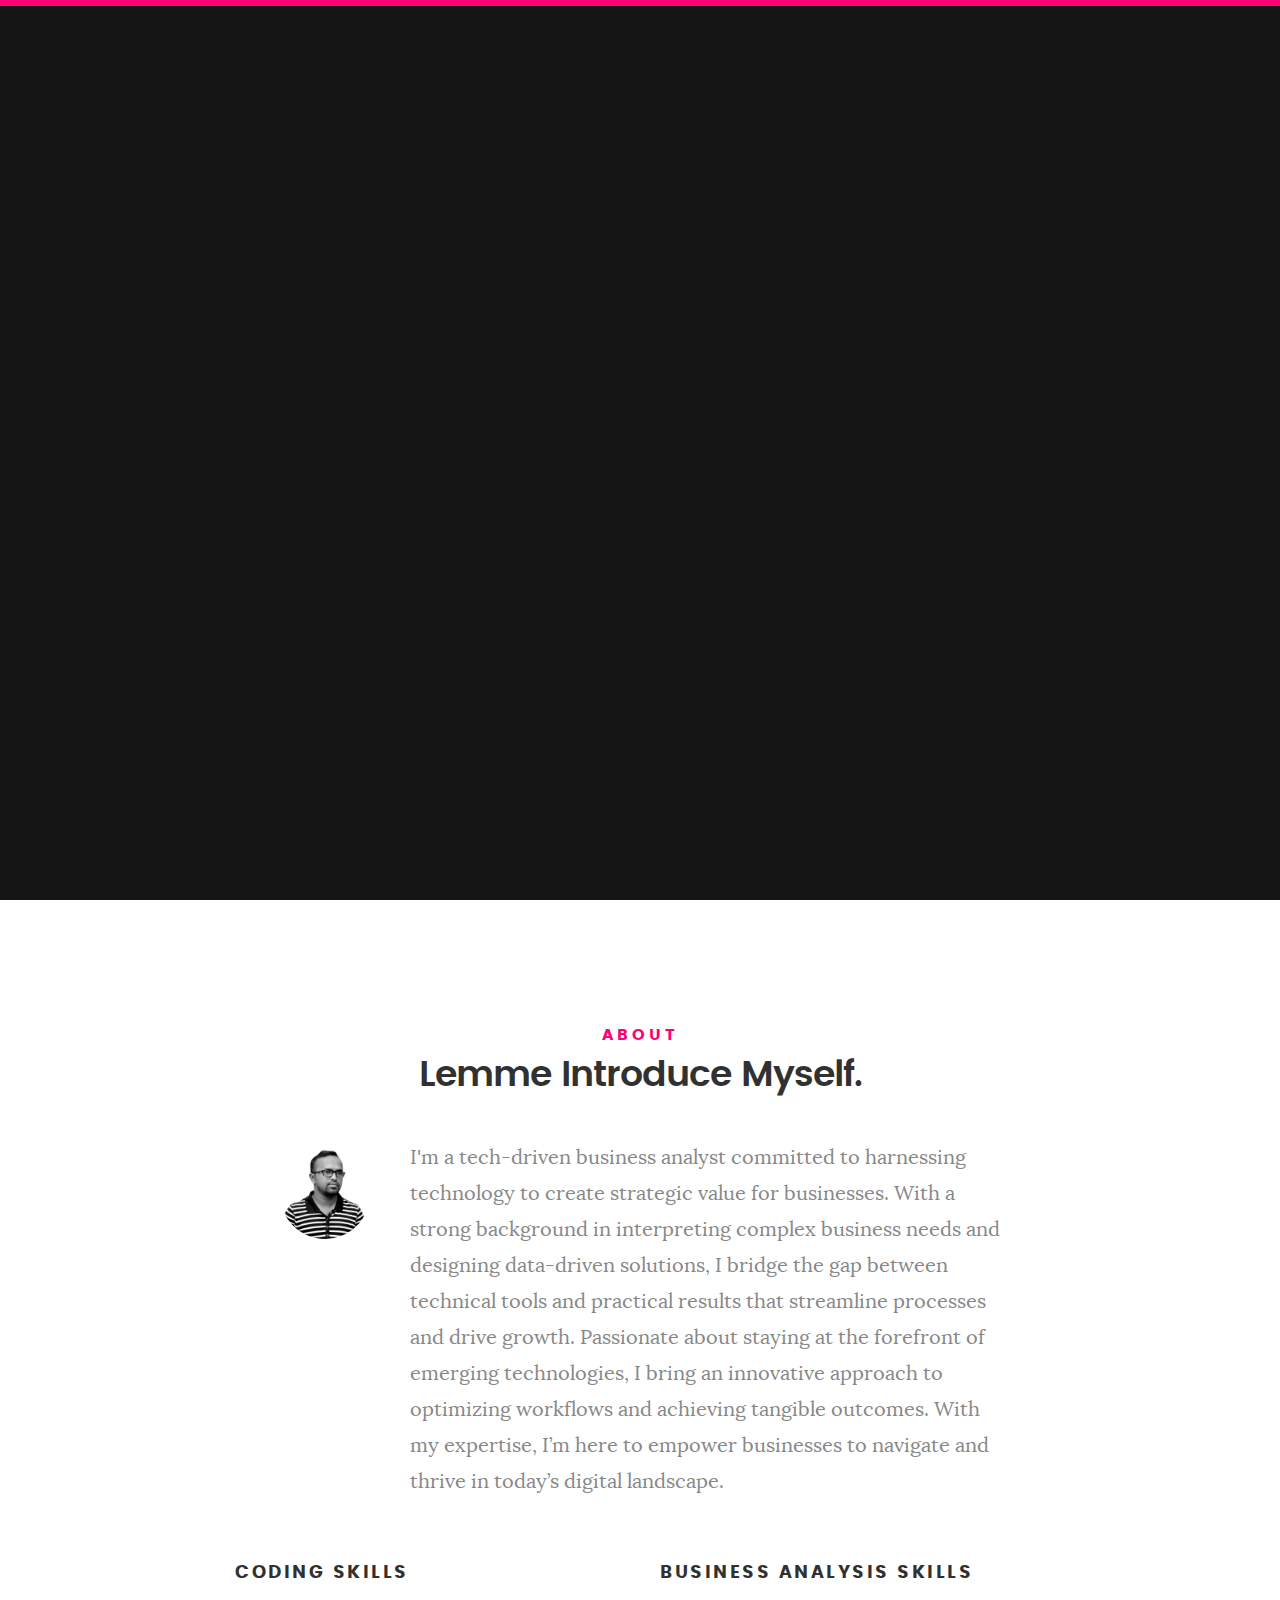
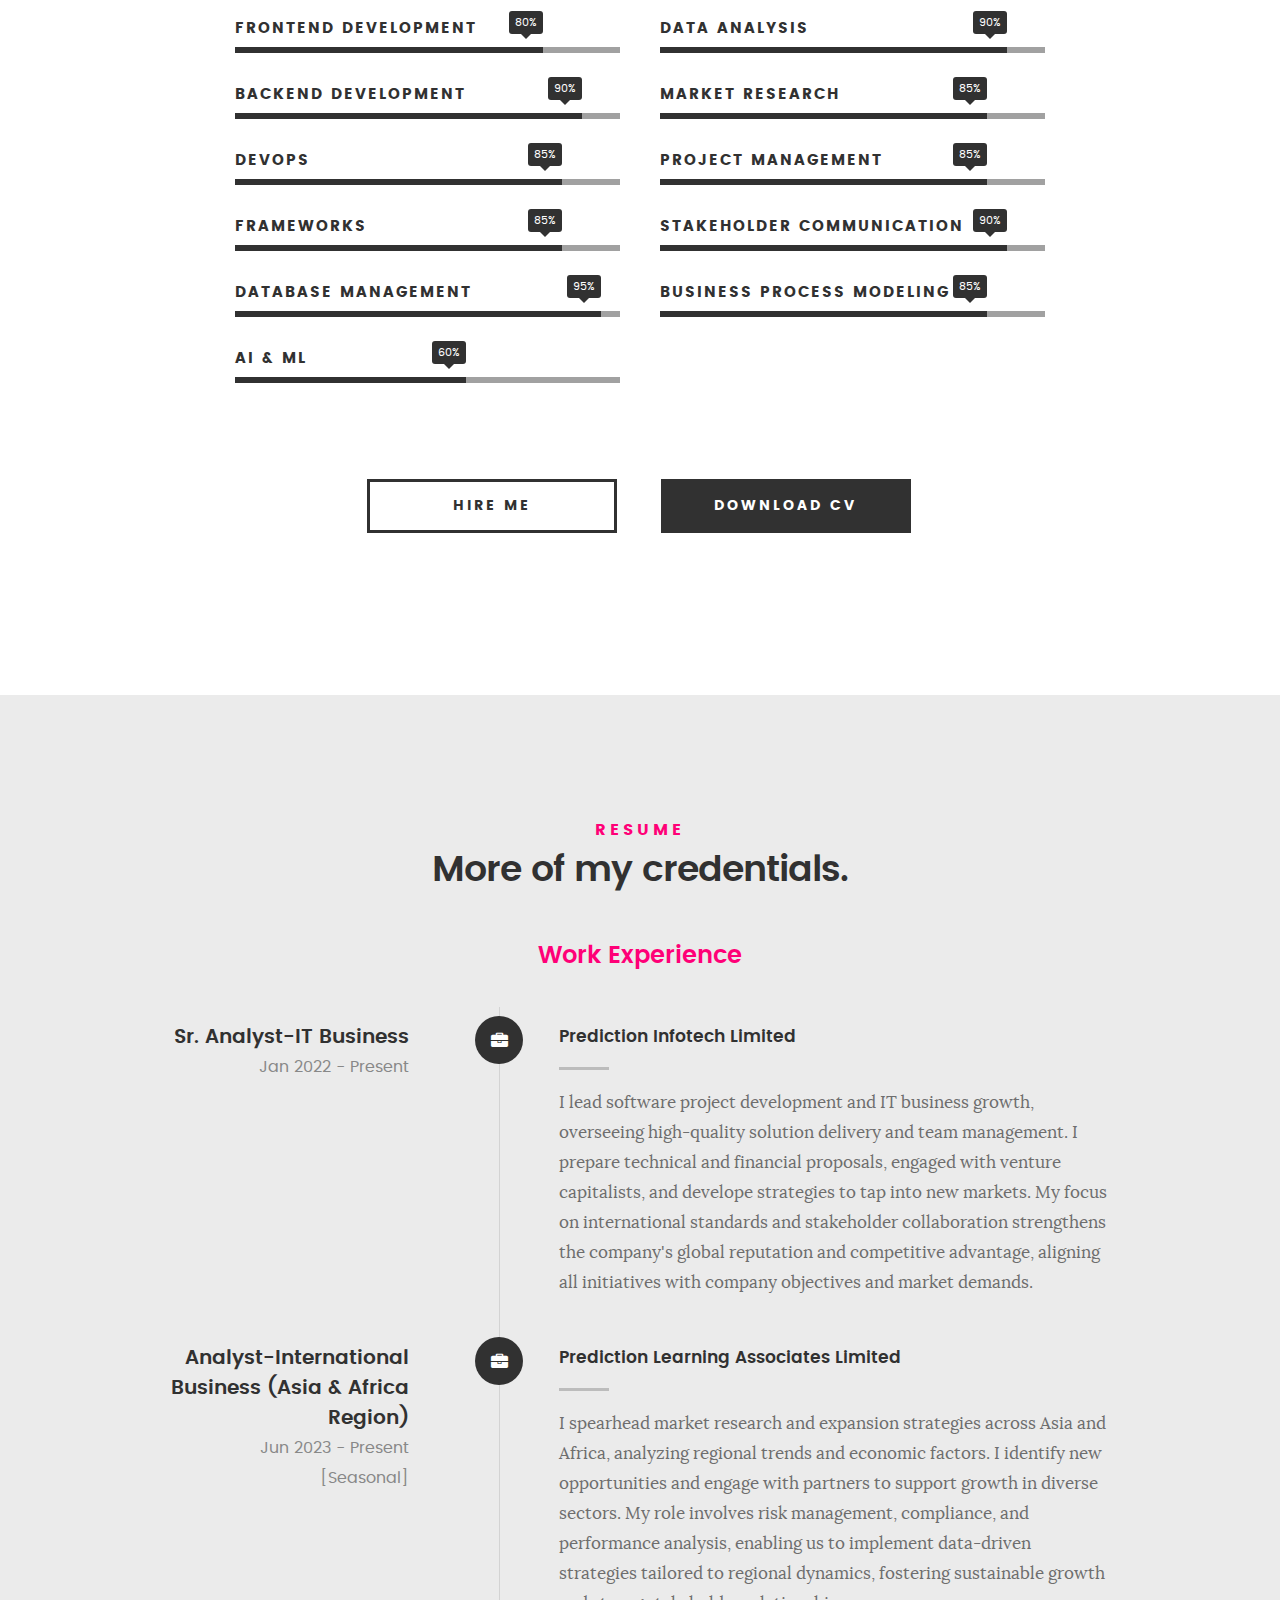
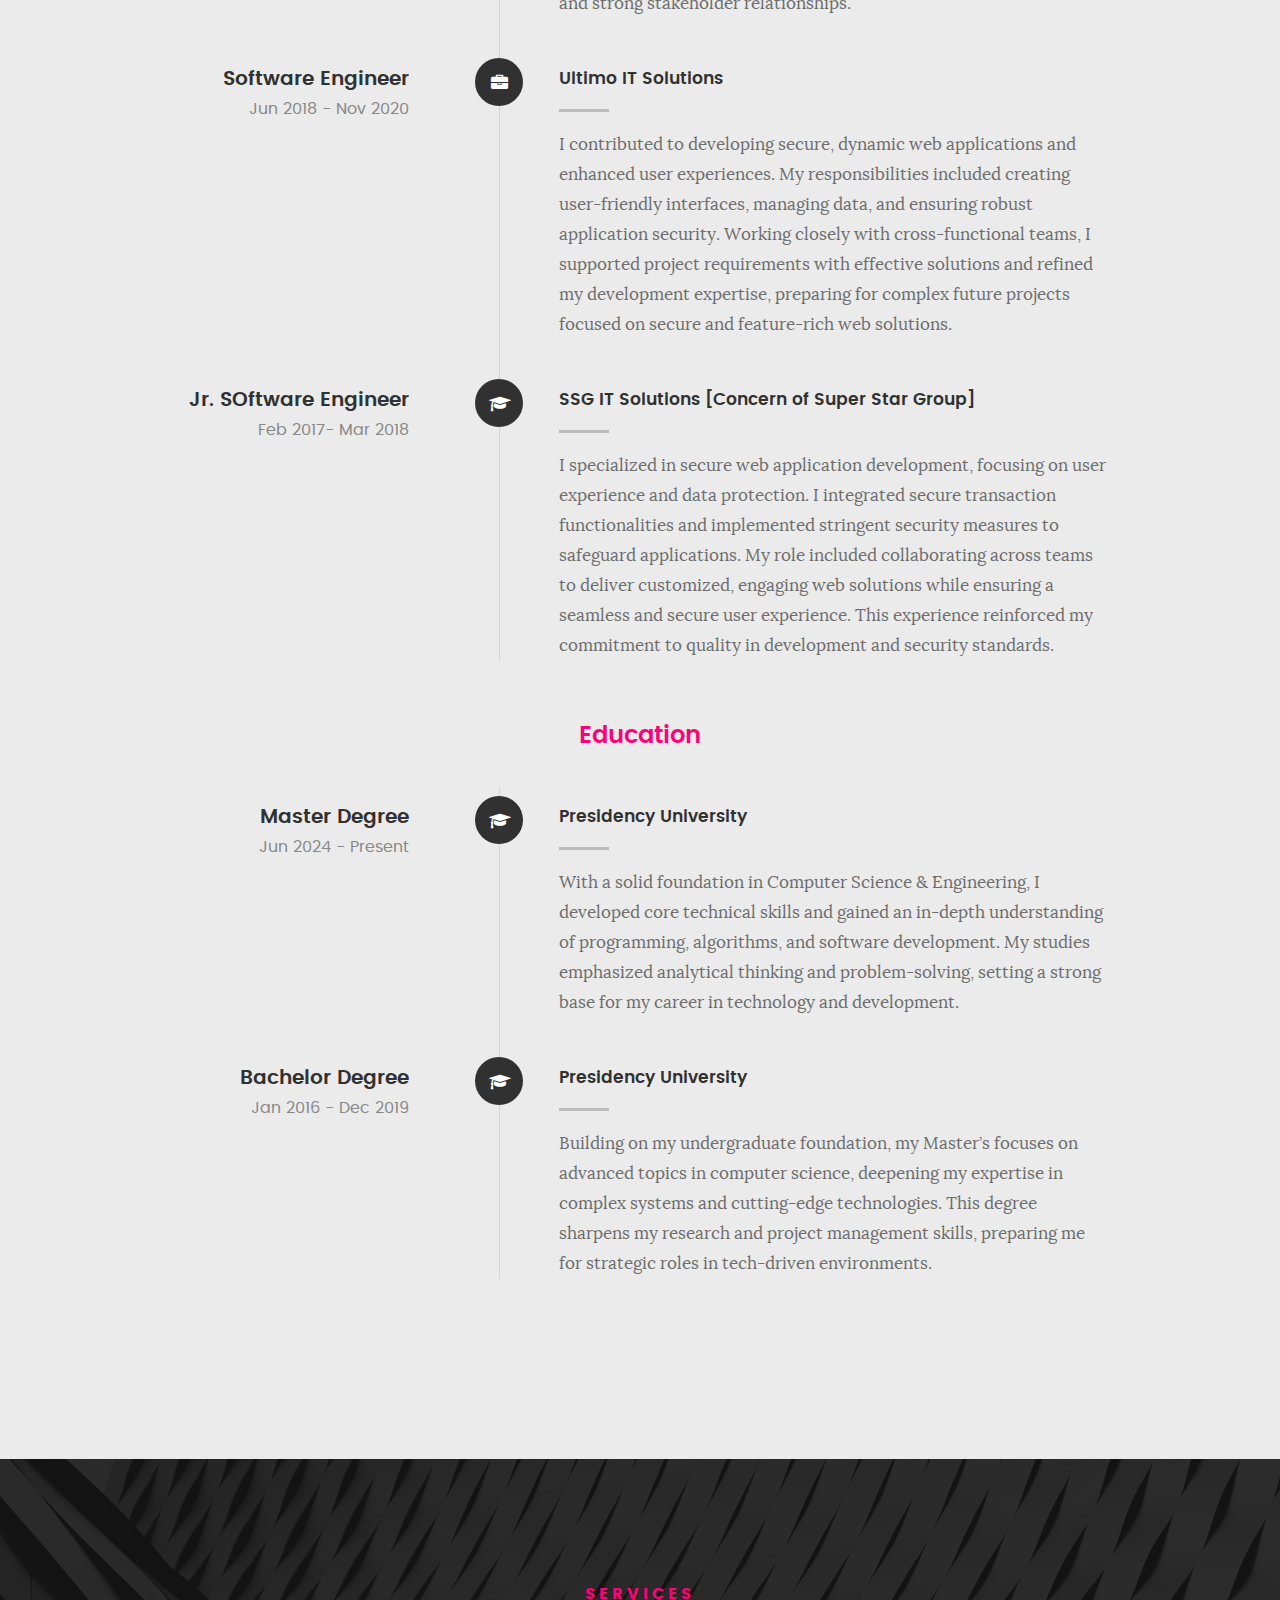
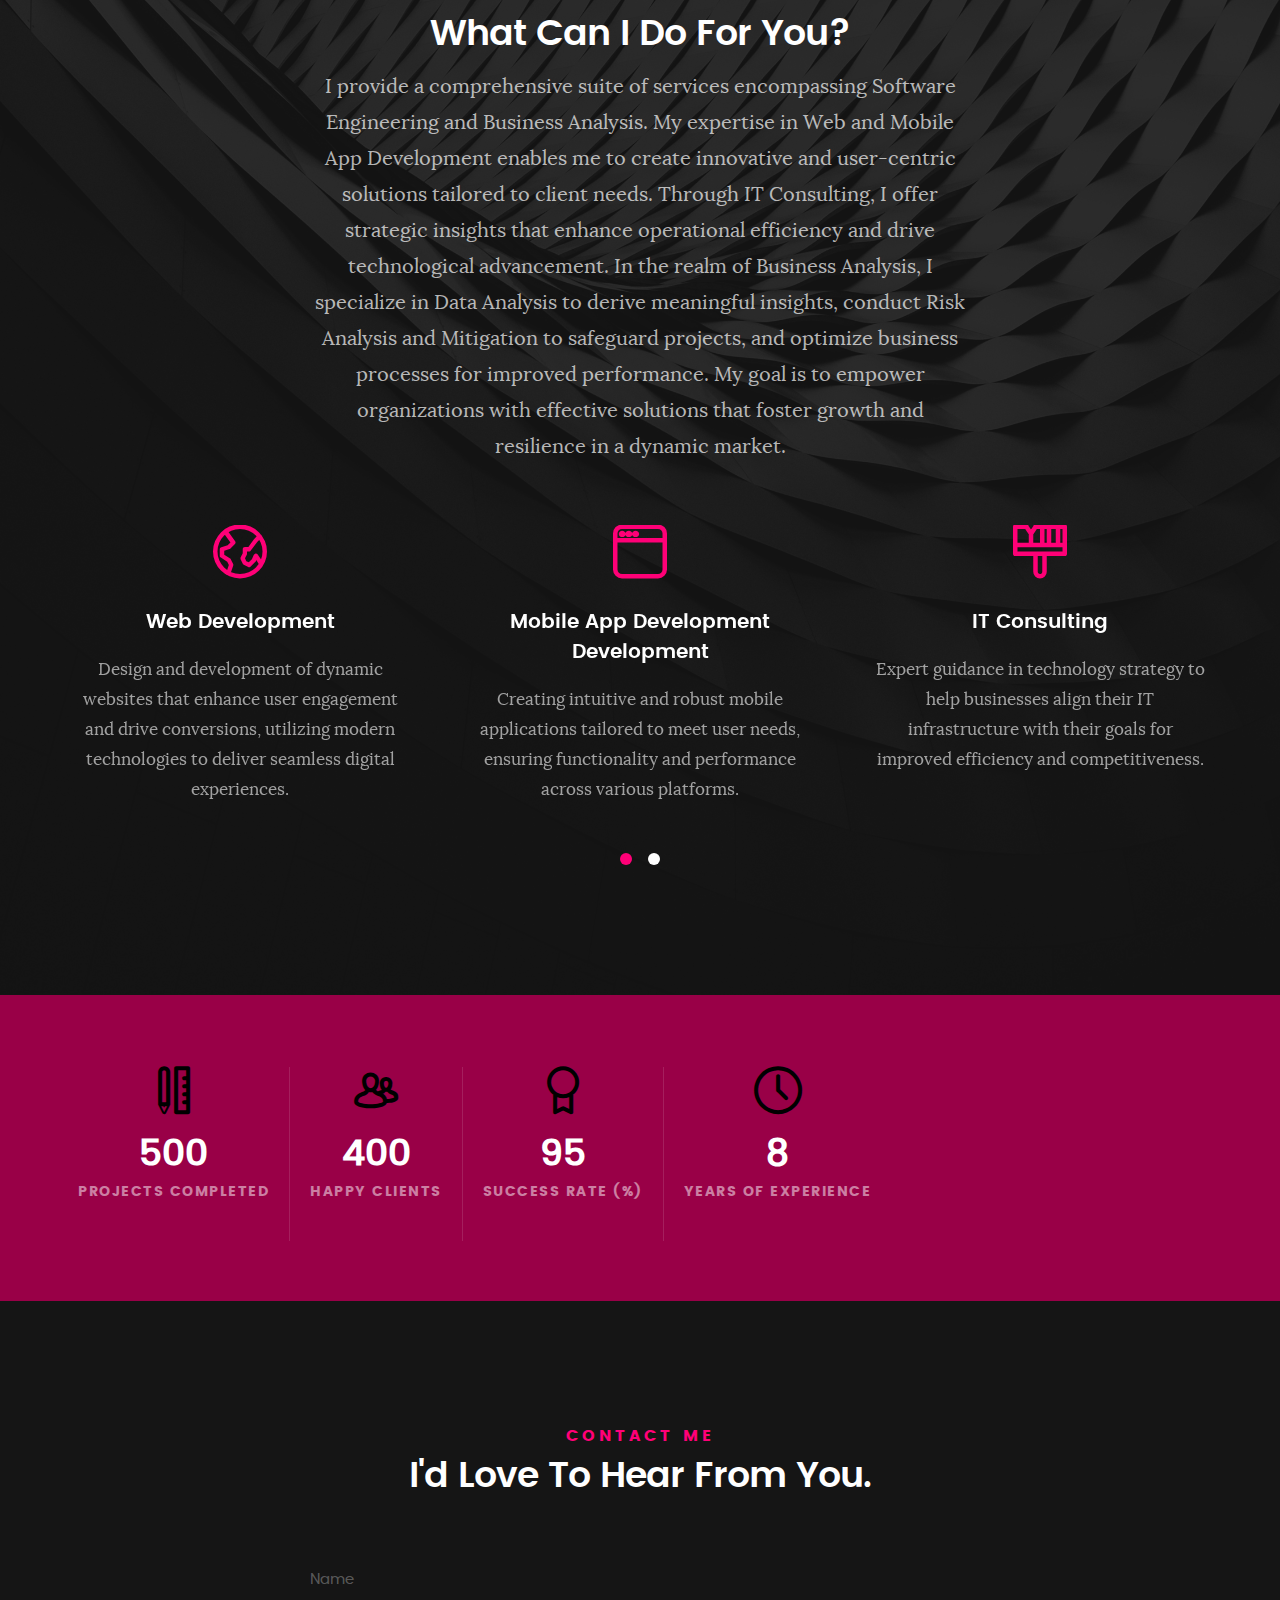
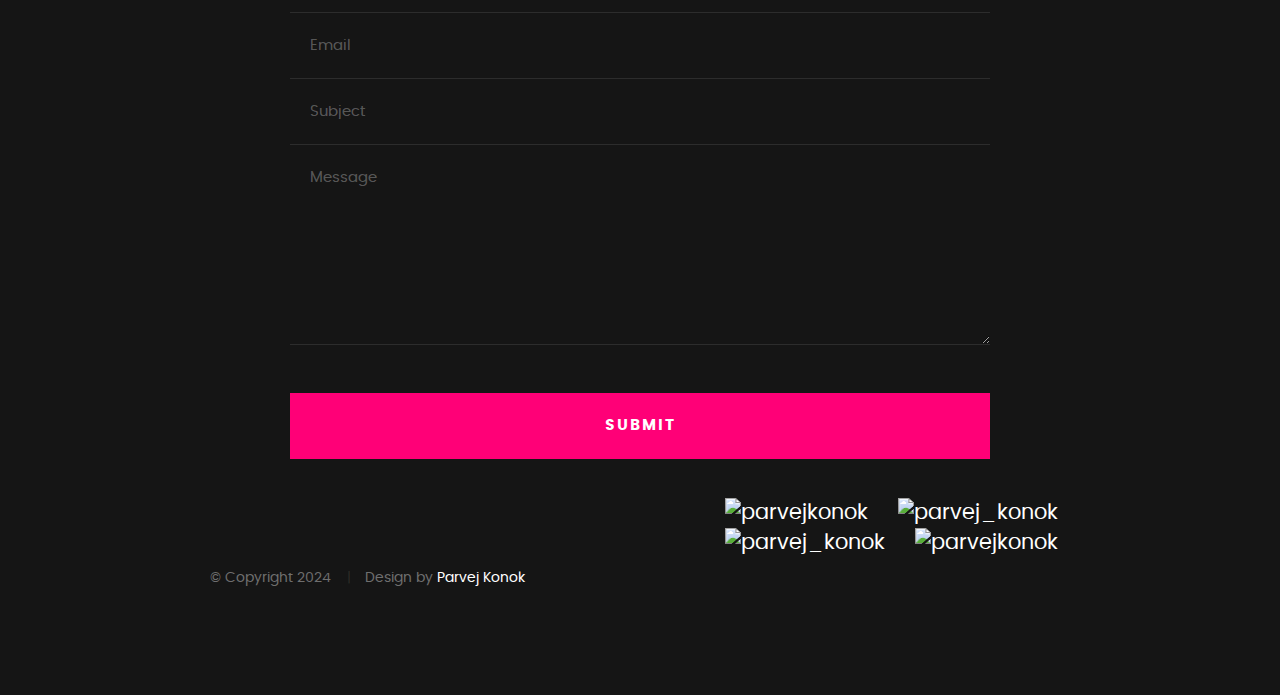
==== index.html @ 66a03839 "fixed github url" ====
<!DOCTYPE html>
<!--[if IE 8 ]><html class="no-js oldie ie8" lang="en"> <![endif]-->
<!--[if IE 9 ]><html class="no-js oldie ie9" lang="en"> <![endif]-->
<!--[if (gte IE 9)|!(IE)]><!--><html class="no-js" lang="en"> <!--<![endif]-->
<head>

   <!--- basic page needs
   ================================================== -->
   <meta charset="utf-8">
	<title>Parvej Konok</title>
	<meta name="description" content="">  
	<meta name="author" content="">

   <!-- mobile specific metas
   ================================================== -->
	<meta name="viewport" content="width=device-width, initial-scale=1, maximum-scale=1">

 	<!-- CSS
   ================================================== -->
   <link rel="stylesheet" href="css/base.css">  
   <link rel="stylesheet" href="css/main.css">
   <link rel="stylesheet" href="css/vendor.css">     

   <!-- script
   ================================================== -->   
	<script src="js/modernizr.js"></script>
	<script src="js/pace.min.js"></script>

   <!-- favicons
	================================================== -->
	<link rel="icon" type="image/png" href="favicon.png">

</head>

<body id="top">

	<!-- header 
   ================================================== -->
   <header>   	
   	<div class="row">

   		<div class="top-bar">
   			<a class="menu-toggle" href="#"><span>Menu</span></a>

	   		<div class="logo">
		         <a href="index.html">Parvej Konok</a>
		      </div>		      

		   	<nav id="main-nav-wrap">
					<ul class="main-navigation">
						<li class="current"><a class="smoothscroll"  href="#intro" title="">Home</a></li>
						<li><a class="smoothscroll"  href="#about" title="">About</a></li>
						<!-- <li><a class="smoothscroll"  href="#resume" title="">Resume</a></li>
						<li><a class="smoothscroll"  href="#portfolio" title="">Portfolio</a></li> -->
						<li><a class="smoothscroll"  href="#services" title="">Services</a></li>					
						<li><a class="smoothscroll"  href="#contact" title="">Contact</a></li>	
						<!-- <li><a href="styles.html" title="">Style Demo</a></li>				 -->
					</ul>
				</nav>    		
   		</div> <!-- /top-bar --> 
   		
   	</div> <!-- /row --> 		
   </header> <!-- /header -->

	<!-- intro section
   ================================================== -->
   <section id="intro">   

   	<div class="intro-overlay"></div>	

   	<div class="intro-content">
   		<div class="row">

   			<div class="col-twelve">

	   			<h5>Hello World!</h5>
	   			<h1>I'm Parvej Konok.</h1>

	   			<p class="intro-position">
	   				<span>Software Engineer</span>
	   				<span>International Business Analyst</span> 
	   			</p>

	   			<a class="button stroke smoothscroll" href="#about" title="">More About Me</a>

	   		</div>  
   			
   		</div>   		 		
   	</div> <!-- /intro-content --> 

   	<ul class="intro-social">        

		 <li><a href="https://linkedin.com/in/parvejkonok" target="blank"><img align="center" src="https://raw.githubusercontent.com/rahuldkjain/github-profile-readme-generator/master/src/images/icons/Social/linked-in-alt.svg" alt="parvejkonok" height="30" width="40" /></a></li>
		<li><a href="https://github.com/parvejkonok" target="blank"><img align="center" src="https://cdn.worldvectorlogo.com/logos/github-icon-2.svg" alt="parvej_konok" height="30" width="40" /></a></li>
		<li><a href="https://x.com/parvej_konok" target="blank"><img align="center" src="https://upload.wikimedia.org/wikipedia/commons/b/b7/X_logo.jpg" alt="parvej_konok" height="30" width="40" /></a></li>
		<li><a href="https://parvejkonok.medium.com" target="blank"><img align="center" src="https://miro.medium.com/v2/resize:fit:1400/1*psYl0y9DUzZWtHzFJLIvTw.png" alt="parvejkonok" height="40" width="40" /></a></li>


	 
		</ul> <!-- /intro-social -->      	

   </section> <!-- /intro -->


   <!-- about section
   ================================================== -->
   <section id="about">  

   	<div class="row section-intro">
   		<div class="col-twelve">

   			<h5>About</h5>
   			<h1>Lemme Introduce Myself.</h1>

   			<div class="intro-info">

   				<img src="images/profile-pic.jpg" alt="Profile Picture">

   				<p class="lead">I'm a tech-driven business analyst committed to harnessing technology to create strategic value for businesses. With a strong background in interpreting complex business needs and designing data-driven solutions, I bridge the gap between technical tools and practical results that streamline processes and drive growth. Passionate about staying at the forefront of emerging technologies, I bring an innovative approach to optimizing workflows and achieving tangible outcomes. With my expertise, I’m here to empower businesses to navigate and thrive in today’s digital landscape.</p>
   			</div>   			

   		</div>   		
   	</div> <!-- /section-intro -->

	   <div class="row about-content">

		<div class="col-six tab-full">
	
			<h3>Coding Skills</h3>
			<!-- <p>Proficient in a diverse range of technologies, I specialize in both frontend and backend development, along with DevOps practices and emerging technologies.</p> -->
	
			<ul class="skill-bars">
				<li>
					<div class="progress percent80"><span>80%</span></div>
					<strong>Frontend Development</strong>
				</li>
				<li>
					<div class="progress percent90"><span>90%</span></div>
					<strong>Backend Development</strong>
				</li>
				<li>
					<div class="progress percent85"><span>85%</span></div>
					<strong>DevOps</strong>
				</li>
				<li>
					<div class="progress percent85"><span>85%</span></div>
					<strong>Frameworks</strong>
				</li>
				<li>
					<div class="progress percent95"><span>95%</span></div>
					<strong>Database Management</strong>
				</li>
				<li>
					<div class="progress percent60"><span>60%</span></div>
					<strong>AI & ML</strong>
				</li>
			</ul> <!-- /skill-bars -->       
	
		</div>
	
		<div class="col-six tab-full">
	
			<h3>Business Analysis Skills</h3>
			<!-- <p>With a strong foundation in data analysis, market research, and project management, I excel at translating complex business needs into actionable insights. Skilled in business process modeling and effective stakeholder communication, I drive data-informed decisions that enhance efficiency and align projects with strategic goals.</p> -->
	
			<ul class="skill-bars">
				<li>
					<div class="progress percent90"><span>90%</span></div>
					<strong>Data Analysis</strong>
				</li>
				<li>
					<div class="progress percent85"><span>85%</span></div>
					<strong>Market Research</strong>
				</li>
				<li>
					<div class="progress percent85"><span>85%</span></div>
					<strong>Project Management</strong>
				</li>
				<li>
					<div class="progress percent90"><span>90%</span></div>
					<strong>Stakeholder Communication</strong>
				</li>
				<li>
					<div class="progress percent85"><span>85%</span></div>
					<strong>Business Process Modeling</strong>
				</li>
			</ul> <!-- /skill-bars -->       
	
		</div>
	
	</div>
	
   	<div class="row button-section">
   		<div class="col-twelve">
   			<a href="#contact" title="Hire Me" class="button stroke smoothscroll">Hire Me</a>
   			<a href="#" title="Download CV" class="button button-primary">Download CV</a>
   		</div>   		
   	</div>

   </section> <!-- /process-->    


   <!-- resume Section
   ================================================== -->
	<section id="resume" class="grey-section">

		<div class="row section-intro">
   		<div class="col-twelve">

   			<h5>Resume</h5>
   			<h1>More of my credentials.</h1>

   			<!-- <p class="lead">Lorem ipsum Do commodo in proident enim in dolor cupidatat adipisicing dolore officia nisi aliqua incididunt Ut veniam lorem ipsum Consectetur ut in in eu do.</p> -->

   		</div>   		
   	</div> <!-- /section-intro--> 

   	<div class="row resume-timeline">

   		<div class="col-twelve resume-header">

   			<h2>Work Experience</h2>

   		</div> <!-- /resume-header -->

   		<div class="col-twelve">

   			<div class="timeline-wrap">

   				<div class="timeline-block">

	   				<div class="timeline-ico">
						<i class="fa fa-briefcase"></i>
	   				</div>

	   				<div class="timeline-header">
	   					<h3>Sr. Analyst-IT Business</h3>
	   					<p>Jan 2022 - Present</p>
	   				</div>

	   				<div class="timeline-content">
	   					<h4>Prediction Infotech Limited</h4>
	   					<p> I lead software project development and IT business growth, overseeing high-quality solution delivery and team management. I prepare technical and financial proposals, engaged with venture capitalists, and develope strategies to tap into new markets. My focus on international standards and stakeholder collaboration strengthens the company's global reputation and competitive advantage, aligning all initiatives with company objectives and market demands.</p>
	   				</div>

	   			</div> <!-- /timeline-block -->

				   <div class="timeline-block">

					<div class="timeline-ico">
					 <i class="fa fa-briefcase"></i>
					</div>

					<div class="timeline-header">
						<h3>Analyst-International Business (Asia & Africa Region)</h3>
						<p>Jun 2023 - Present [Seasonal]</p>
					</div>

					<div class="timeline-content">
						<h4>Prediction Learning Associates Limited </h4>
						<p>I spearhead market research and expansion strategies across Asia and Africa, analyzing regional trends and economic factors. I identify new opportunities and engage with partners to support growth in diverse sectors. My role involves risk management, compliance, and performance analysis, enabling us to implement data-driven strategies tailored to regional dynamics, fostering sustainable growth and strong stakeholder relationships.</p>
					</div>

				</div> <!-- /timeline-block -->

	   			<div class="timeline-block">

	   				<div class="timeline-ico">
	   					<i class="fa fa-briefcase"></i>
	   				</div>

	   				<div class="timeline-header">
	   					<h3>Software Engineer</h3>
	   					<p>Jun 2018 - Nov 2020</p>
	   				</div>

	   				<div class="timeline-content">
	   					<h4>Ultimo IT Solutions </h4>
	   					<p>I contributed to developing secure, dynamic web applications and enhanced user experiences. My responsibilities included creating user-friendly interfaces, managing data, and ensuring robust application security. Working closely with cross-functional teams, I supported project requirements with effective solutions and refined my development expertise, preparing for complex future projects focused on secure and feature-rich web solutions.</p>
	   				</div>

	   			</div> <!-- /timeline-block -->

	   			<div class="timeline-block">

	   				<div class="timeline-ico">
	   					<i class="fa fa-graduation-cap"></i>
	   				</div>

	   				<div class="timeline-header">
	   					<h3>Jr. SOftware Engineer</h3>
	   					<p>Feb 2017- Mar 2018</p>
	   				</div>

	   				<div class="timeline-content">
	   					<h4>SSG IT Solutions [Concern of Super Star Group]</h4>
	   					<p>I specialized in secure web application development, focusing on user experience and data protection. I integrated secure transaction functionalities and implemented stringent security measures to safeguard applications. My role included collaborating across teams to deliver customized, engaging web solutions while ensuring a seamless and secure user experience. This experience reinforced my commitment to quality in development and security standards.</p>
	   				</div>

	   			</div> <!-- /timeline-block -->

   			</div> <!-- /timeline-wrap -->   			

   		</div> <!-- /col-twelve -->
   		
   	</div> <!-- /resume-timeline -->
   	
   	<div class="row resume-timeline">

   		<div class="col-twelve resume-header">

   			<h2>Education</h2>

   		</div> <!-- /resume-header -->

   		<div class="col-twelve">

   			<div class="timeline-wrap">

   				<div class="timeline-block">

	   				<div class="timeline-ico">
						<i class="fa fa-graduation-cap"></i>
	   				</div>

	   				<div class="timeline-header">
	   					<h3>Master Degree</h3>
	   					<p>Jun 2024 - Present</p>
	   				</div>

	   				<div class="timeline-content">
	   					<h4>Presidency University</h4>
	   					<p>With a solid foundation in Computer Science & Engineering, I developed core technical skills and gained an in-depth understanding of programming, algorithms, and software development. My studies emphasized analytical thinking and problem-solving, setting a strong base for my career in technology and development.</p>
	   				</div>

	   			</div> <!-- /timeline-block -->

	   			<div class="timeline-block">

	   				<div class="timeline-ico">
						<i class="fa fa-graduation-cap"></i>
	   				</div>

	   				<div class="timeline-header">
	   					<h3>Bachelor Degree</h3>
	   					<p>Jan 2016 - Dec 2019</p>
	   				</div>

	   				<div class="timeline-content">
	   					<h4>Presidency University</h4>
	   					<p>Building on my undergraduate foundation, my Master’s focuses on advanced topics in computer science, deepening my expertise in complex systems and cutting-edge technologies. This degree sharpens my research and project management skills, preparing me for strategic roles in tech-driven environments.</p>
	   				</div>

	   			</div> <!-- /timeline-block -->


	   			</div> <!-- /timeline-block -->

   			</div> <!-- /timeline-wrap -->   			

   		</div> <!-- /col-twelve -->
   		
   	</div> <!-- /resume-timeline -->
		
	</section> <!-- /features -->
	
	<!-- services Section
   ================================================== -->
	<section id="services">

		<div class="overlay"></div>

		<div class="row section-intro">
   		<div class="col-twelve">

   			<h5>Services</h5>
   			<h1>What Can I Do For You?</h1>

   			<p class="lead">I provide a comprehensive suite of services encompassing Software Engineering and Business Analysis. My expertise in Web and Mobile App Development enables me to create innovative and user-centric solutions tailored to client needs. Through IT Consulting, I offer strategic insights that enhance operational efficiency and drive technological advancement. In the realm of Business Analysis, I specialize in Data Analysis to derive meaningful insights, conduct Risk Analysis and Mitigation to safeguard projects, and optimize business processes for improved performance. My goal is to empower organizations with effective solutions that foster growth and resilience in a dynamic market.</p>

   		</div>   		
   	</div> <!-- /section-intro -->

   	<div class="row services-content">

   		<div id="owl-slider" class="owl-carousel services-list">

	      	<div class="service">	

	      		<span class="icon"><i class="icon-earth"></i></span>            

	            <div class="service-content">	

	            	 <h3>Web Development</h3>

		            <p class="desc">Design and development of dynamic websites that enhance user engagement and drive conversions, utilizing modern technologies to deliver seamless digital experiences.
	         		</p>
	         		
	         	</div> 	         	 

				</div> <!-- /service -->

				<div class="service">	

					<span class="icon"><i class="icon-window"></i></span>                          

	            <div class="service-content">	

	            	<h3>Mobile App Development Development</h3>  

		            <p class="desc">Creating intuitive and robust mobile applications tailored to meet user needs, ensuring functionality and performance across various platforms.
	         		</p>

	            </div>	                          

			   </div> <!-- /service -->

			   <div class="service">

			   	<span class="icon"><i class="icon-paint-brush"></i></span>		            

	            <div class="service-content">

	            	<h3>IT Consulting</h3>

		            <p class="desc">Expert guidance in technology strategy to help businesses align their IT infrastructure with their goals for improved efficiency and competitiveness.
	        			</p> 

	            </div> 	            	               

			   </div> <!-- /service -->

				<div class="service">

					<span class="icon"><i class="icon-toggles"></i></span>	              

	            <div class="service-content">

	            	<h3>Data Analysis</h3>

		            <p class="desc">Analysis of complex datasets to uncover insights that drive informed decision-making and strategic planning, supporting organizations in achieving their objectives.
	         		</p> 
	         		
	            </div>                

				</div> <!-- /service -->

			   <div class="service">

			   	<span class="icon"><i class="icon-image"></i></span>	            

	            <div class="service-content">

	            	<h3>Risk Analysis & Mitigation</h3>

		            <p class="desc">Identification of potential risks within projects and processes, along with the development of effective mitigation strategies to ensure project success and organizational stability.
	        			</p> 

	            </div>	               

			   </div> <!-- /service -->

			   <div class="service">

			   	<span class="icon"><i class="icon-chat"></i></span>	   	           

	            <div class="service-content">

	            	 <h3>Business Process Optimization</h3>

		            <p class="desc">Assessment and enhancement of existing business processes to improve efficiency and productivity, enabling organizations to operate more effectively in their respective markets.
	        			</p> 
	        			
	            </div>	               

			   </div> <!-- /service -->

	      </div> <!-- /services-list -->
   		
   	</div> <!-- /services-content -->
		
	</section> <!-- /services -->	


	<!-- stats Section
   ================================================== -->
<section id="stats" class="count-up">

    <div class="row">
        <div class="col-twelve">

            <div class="block-1-6 block-s-1-3 block-tab-1-2 block-mob-full stats-list">

                <div class="bgrid stat">
                    <div class="icon-part">
                        <i class="icon-pencil-ruler"></i>
                    </div>

                    <h3 class="stat-count">
                        500
                    </h3>

                    <h5 class="stat-title">
                        Projects Completed
                    </h5>

                </div> <!-- /stat -->					
                
                <div class="bgrid stat">
                    <div class="icon-part">
                        <i class="icon-users"></i>
                    </div>

                    <h3 class="stat-count">
                        400
                    </h3>

                    <h5 class="stat-title">
                        Happy Clients
                    </h5>

                </div> <!-- /stat -->
                
                <div class="bgrid stat">
                    <div class="icon-part">
                        <i class="icon-badge"></i> <!-- Success Rate -->
                    </div>

                    <h3 class="stat-count">
                        95
                    </h3>

                    <h5 class="stat-title">
                        Success Rate (%)
                    </h5>

                </div> <!-- /stat -->
                
                <div class="bgrid stat">
                    <div class="icon-part">
                        <i class="icon-clock"></i> <!-- Years of Experience -->
                    </div>

                    <h3 class="stat-count">
                        8
                    </h3>

                    <h5 class="stat-title">
                        Years of Experience
                    </h5>

                </div> <!-- /stat -->

            </div> <!-- /stats-list -->

        </div> <!-- /twelve -->
    </div> <!-- /row -->

</section> <!-- /stats -->

	
   <!-- contact
   ================================================== -->
	<section id="contact">

		<div class="row section-intro">
   		<div class="col-twelve">

   			<h5>Contact Me</h5>
   			<h1>I'd Love To Hear From You.</h1>

   			<!-- <p class="lead">Lorem ipsum Do commodo in proident enim in dolor cupidatat adipisicing dolore officia nisi aliqua incididunt Ut veniam lorem ipsum Consectetur ut in in eu do.</p> -->

   		</div> 
   	</div> <!-- /section-intro -->

   	<div class="row contact-form">

   		<div class="col-twelve">

            <!-- form -->
            <form name="contactForm" id="contactForm" method="post" action="">
      			<fieldset>

                  <div class="form-field">
 						   <input name="contactName" type="text" id="contactName" placeholder="Name" value="" minlength="2" required="">
                  </div>
                  <div class="form-field">
	      			   <input name="contactEmail" type="email" id="contactEmail" placeholder="Email" value="" required="">
	               </div>
                  <div class="form-field">
	     				   <input name="contactSubject" type="text" id="contactSubject" placeholder="Subject" value="">
	               </div>                       
                  <div class="form-field">
	                 	<textarea name="contactMessage" id="contactMessage" placeholder="Message" rows="10" cols="50" required=""></textarea>
	               </div>                      
                 <div class="form-field">
                     <button class="submitform">Submit</button>
                     <div id="submit-loader">
                        <div class="text-loader">Sending...</div>                             
       				      <div class="s-loader">
								  	<div class="bounce1"></div>
								  	<div class="bounce2"></div>
								  	<div class="bounce3"></div>
								</div>
							</div>
                  </div>

      			</fieldset>
      		</form> <!-- Form End -->

            <!-- contact-warning -->
            <div id="message-warning">            	
            </div>            
            <!-- contact-success -->
      		<div id="message-success">
               <i class="fa fa-check"></i>Your message was sent, thank you!<br>
      		</div>

         </div> <!-- /col-twelve -->
   		
   	</div> 
	


   <!-- footer
   ================================================== -->

   <footer>
     	<div class="row">

     		<div class="col-six tab-full pull-right social">

     			<ul class="footer-social">        
					<li><a href="https://linkedin.com/in/parvejkonok" target="blank"><img align="center" src="https://raw.githubusercontent.com/rahuldkjain/github-profile-readme-generator/master/src/images/icons/Social/linked-in-alt.svg" alt="parvejkonok" height="30" width="40" /></a></li>
					<li><a href="https://github.com/parvej_konok" target="blank"><img align="center" src="https://cdn.worldvectorlogo.com/logos/github-icon-2.svg" alt="parvej_konok" height="30" width="40" /></a></li>
					<li><a href="https://x.com/parvej_konok" target="blank"><img align="center" src="https://upload.wikimedia.org/wikipedia/commons/b/b7/X_logo.jpg" alt="parvej_konok" height="30" width="40" /></a></li>
					<li><a href="https://parvejkonok.medium.com" target="blank"><img align="center" src="https://miro.medium.com/v2/resize:fit:1400/1*psYl0y9DUzZWtHzFJLIvTw.png" alt="parvejkonok" height="40" width="40" /></a></li>
			   </ul> 
	      		
	      </div>

      	<div class="col-eight tab-full">
	      	<div class="copyright">
		        	<span>© Copyright 2024 </span> 
		        	<span>Design by <a href="http://www.github.com/parvejkonok">Parvej Konok</a></span> 	         	
		         </div>		                  
	      	</div>

	      	<div id="go-top">
		         <a class="smoothscroll" title="Back to Top" href="#top"><i class="fa fa-long-arrow-up"></i></a>
		      </div>

      	</div> <!-- /row -->     	
   </footer>  

   <div id="preloader"> 
    	<div id="loader"></div>
   </div> 

   <!-- Java Script
   ================================================== --> 
   <script src="js/jquery-2.1.3.min.js"></script>
   <script src="js/plugins.js"></script>
   <script src="js/main.js"></script>

</body>

</html>
---- css/base.css ----
/**
 * =================================================================== 
 *
 * v1.0 Base Stylesheet
 *  url: styleshout.com
 *  03-01-2016
 *  ------------------------------------------------------------------
 *  TOC:
 *  01. reset
 *  02. basic/base setup styles
 *  03. grid
 *  04. MISC
 *
 * =================================================================== 
 */

/** 
 * ===================================================================
 * 01. reset - normalize.css v3.0.2 | MIT License | git.io/normalize
 *
 * ------------------------------------------------------------------- 
 */
html {
	font-family: sans-serif;
	-ms-text-size-adjust: 100%;
	-webkit-text-size-adjust: 100%;
}

body {
	margin: 0;
}

article,
aside,
details,
figcaption,
figure,
footer,
header,
hgroup,
main,
menu,
nav,
section,
summary {
	display: block;
}

audio,
canvas,
progress,
video {
	display: inline-block;
	vertical-align: baseline;
}

audio:not([controls]) {
	display: none;
	height: 0;
}

[hidden],
template {
	display: none;
}

a {
	background: transparent;
}

a:active,
a:hover {
	outline: 0;
}

abbr[title] {
	border-bottom: 1px dotted;
}

b,
strong {
	font-weight: bold;
}

dfn {
	font-style: italic;
}

h1 {
	font-size: 2em;
	margin: 0.67em 0;
}

mark {
	background: #ff0;
	color: #000;
}

small {
	font-size: 80%;
}

sub,
sup {
	font-size: 75%;
	line-height: 0;
	position: relative;
	vertical-align: baseline;
}

sup {
	top: -0.5em;
}

sub {
	bottom: -0.25em;
}

img {
	border: 0;
}

svg:not(:root) {
	overflow: hidden;
}

figure {
	margin: 1em 40px;
}

hr {
	-moz-box-sizing: content-box;
	box-sizing: content-box;
	height: 0;
}

pre {
	overflow: auto;
}

code,
kbd,
pre,
samp {
	font-family: monospace, monospace;
	font-size: 1em;
}

button,
input,
optgroup,
select,
textarea {
	color: inherit;
	font: inherit;
	margin: 0;
}

button {
	overflow: visible;
}

button,
select {
	text-transform: none;
}

button,
html input[type="button"],
input[type="reset"],
input[type="submit"] {
	-webkit-appearance: button;
	cursor: pointer;
}

button[disabled],
html input[disabled] {
	cursor: default;
}

button::-moz-focus-inner,
input::-moz-focus-inner {
	border: 0;
	padding: 0;
}

input {
	line-height: normal;
}

input[type="checkbox"],
input[type="radio"] {
	box-sizing: border-box;
	padding: 0;
}

input[type="number"]::-webkit-inner-spin-button,
input[type="number"]::-webkit-outer-spin-button {
	height: auto;
}

input[type="search"] {
	-webkit-appearance: textfield;
	-moz-box-sizing: content-box;
	-webkit-box-sizing: content-box;
	box-sizing: content-box;
}

input[type="search"]::-webkit-search-cancel-button,
input[type="search"]::-webkit-search-decoration {
	-webkit-appearance: none;
}

fieldset {
	border: 1px solid #c0c0c0;
	margin: 0 2px;
	padding: 0.35em 0.625em 0.75em;
}

legend {
	border: 0;
	padding: 0;
}

textarea {
	overflow: auto;
}

optgroup {
	font-weight: bold;
}

table {
	border-collapse: collapse;
	border-spacing: 0;
}

td,
th {
	padding: 0;
}

/** 
 * ===================================================================
 * 02. basic/base setup styles - (_basic.scss)
 *
 * ------------------------------------------------------------------- 
 */
html {
	font-size: 62.5%;
	box-sizing: border-box;
}

*,
*::before,
*::after {
	box-sizing: inherit;
}

body {
	font-weight: normal;
	line-height: 1;
	text-rendering: optimizeLegibility;
	word-wrap: break-word;
	-webkit-overflow-scrolling: touch;
	-webkit-text-size-adjust: none;
}

body,
input,
button {
	-moz-osx-font-smoothing: grayscale;
	-webkit-font-smoothing: antialiased;
}

/**
 * Media - (_basic.scss)
 * ------------------------------------------------------------------- 
 */
img,
video {
	max-width: 100%;
	height: auto;
}

/**
 * Typography resets - (_basic.scss)
 * ------------------------------------------------------------------- 
 */
div,
dl,
dt,
dd,
ul,
ol,
li,
h1,
h2,
h3,
h4,
h5,
h6,
pre,
form,
p,
blockquote,
th,
td {
	margin: 0;
	padding: 0;
}

h1,
h2,
h3,
h4,
h5,
h6 {
	-webkit-font-variant-ligatures: common-ligatures;
	-moz-font-variant-ligatures: common-ligatures;
	font-variant-ligatures: common-ligatures;
	text-rendering: optimizeLegibility;
}

em,
i {
	font-style: italic;
	line-height: inherit;
}

strong,
b {
	font-weight: bold;
	line-height: inherit;
}

small {
	font-size: 60%;
	line-height: inherit;
}

ol,
ul {
	list-style: none;
}

li {
	display: block;
}

/**
 * links - (_basic.scss)
 * ------------------------------------------------------------------- 
 */
a {
	text-decoration: none;
	line-height: inherit;
}

a img {
	border: none;
}

/**
 * inputs - (_basic.scss)
 * ------------------------------------------------------------------- 
 */
fieldset {
	margin: 0;
	padding: 0;
}

input[type="email"],
input[type="number"],
input[type="search"],
input[type="text"],
input[type="tel"],
input[type="url"],
input[type="password"],
textarea {
	-webkit-appearance: none;
	-moz-appearance: none;
	-ms-appearance: none;
	-o-appearance: none;
	appearance: none;
}

/** 
 * ===================================================================
 * 03. grid - (_grid.scss)
 *
 * ------------------------------------------------------------------- 
 */
.row {
	width: 94%;
	max-width: 1140px;
	margin: 0 auto;
}

.row:before,
.row:after {
	content: "";
	display: table;
}

.row:after {
	clear: both;
}

.row .row {
	width: auto;
	max-width: none;
	margin-left: -20px;
	margin-right: -20px;
}

[class*="col-"],
.bgrid {
	float: left;
}

[class*="col-"] + [class*="col-"].end {
	float: right;
}

[class*="col-"] {
	padding: 0 20px;
}

.col-one {
	width: 8.33333%;
}

.col-two,
.col-1-4 {
	width: 16.66667%;
}

.col-three,
.col-1-4 {
	width: 25%;
}

.col-four,
.col-1-3 {
	width: 33.33333%;
}

.col-five {
	width: 41.66667%;
}

.col-six,
.col-1-2 {
	width: 50%;
}

.col-seven {
	width: 58.33333%;
}

.col-eight,
.col-2-3 {
	width: 66.66667%;
}

.col-nine,
.col-3-4 {
	width: 75%;
}

.col-ten,
.col-5-6 {
	width: 83.33333%;
}

.col-eleven {
	width: 91.66667%;
}

.col-twelve,
.col-full {
	width: 100%;
}

/**
 * small screens - (_grid.scss)
 * --------------------------------------------------------------- 
 */
@media screen and (max-width:1024px) {
	.row .row {
		margin-left: -18px;
		margin-right: -18px;
	}

	[class*="col-"] {
		padding: 0 18px;
	}

}

/**
 * tablets - (_grid.scss)
 * --------------------------------------------------------------- 
 */
@media screen and (max-width:768px) {
	.row {
		width: auto;
		padding-left: 30px;
		padding-right: 30px;
	}

	.row .row {
		padding-left: 0;
		padding-right: 0;
		margin-left: -15px;
		margin-right: -15px;
	}

	[class*="col-"] {
		padding: 0 15px;
	}

	.tab-1-4 {
		width: 25%;
	}

	.tab-1-3 {
		width: 33.33333%;
	}

	.tab-1-2 {
		width: 50%;
	}

	.tab-2-3 {
		width: 66.66667%;
	}

	.tab-3-4 {
		width: 75%;
	}

	.tab-full {
		width: 100%;
	}

}

/**
 * large mobile devices - (_grid.scss)
 * --------------------------------------------------------------- 
 */
@media screen and (max-width:600px) {
	.row {
		padding-left: 25px;
		padding-right: 25px;
	}

	.row .row {
		margin-left: -10px;
		margin-right: -10px;
	}

	[class*="col-"] {
		padding: 0 10px;
	}

	.mob-1-4 {
		width: 25%;
	}

	.mob-1-2 {
		width: 50%;
	}

	.mob-3-4 {
		width: 75%;
	}

	.mob-full {
		width: 100%;
	}

}

/**
 * small mobile devices - (_grid.scss)
 * --------------------------------------------------------------- 
 */
@media screen and (max-width:400px) {
	.row .row {
		padding-left: 0;
		padding-right: 0;
		margin-left: 0;
		margin-right: 0;
	}

	[class*="col-"] {
		width: 100% !important;
		float: none !important;
		clear: both !important;
		margin-left: 0;
		margin-right: 0;
		padding: 0;
	}

	[class*="col-"] + [class*="col-"].end {
		float: none;
	}

}

/** 
 * ===================================================================
 * block grids - (_grid.scss)
 *
 * ------------------------------------------------------------------- 
 */
[class*="block-"]:before,
[class*="block-"]:after {
	content: "";
	display: table;
}

[class*="block-"]:after {
	clear: both;
}

.block-1-4 .bgrid {
	width: 25%;
}

.block-1-4 .bgrid {
	width: 25%;
}

.block-1-3 .bgrid {
	width: 33.33333%;
}

.block-1-2 .bgrid {
	width: 50%;
}

/**
 * Clearing for block grid columns. Allow columns with 
 * different heights to align properly.
 */
.block-1-6 .bgrid:nth-child(6n+1),
.block-1-4 .bgrid:nth-child(4n+1),
.block-1-3 .bgrid:nth-child(3n+1),
.block-1-2 .bgrid:nth-child(2n+1) {
	clear: both;
}

/**
 * small screens - (_grid.scss)
 * --------------------------------------------------------------- 
 */
@media screen and (max-width:1024px) {
	.block-s-1-4 .bgrid {
		width: 25%;
	}

	.block-s-1-4 .bgrid {
		width: 25%;
	}

	.block-s-1-3 .bgrid {
		width: 33.33333%;
	}

	.block-s-1-2 .bgrid {
		width: 50%;
	}

	.block-s-full .bgrid {
		width: 100%;
		clear: both;
	}

	[class*="block-s-"] .bgrid:nth-child(n) {
		clear: none;
	}

	.block-s-1-6 .bgrid:nth-child(6n+1),
	.block-s-1-4 .bgrid:nth-child(4n+1),
	.block-s-1-3 .bgrid:nth-child(3n+1),
	.block-s-1-2 .bgrid:nth-child(2n+1) {
		clear: both;
	}

}

/**
 * tablets - (_grid.scss)
 * --------------------------------------------------------------- 
 */
@media screen and (max-width:768px) {
	.block-tab-1-6 .bgrid {
		width: 16.66667%;
	}

	.block-tab-1-4 .bgrid {
		width: 25%;
	}

	.block-tab-1-3 .bgrid {
		width: 33.33333%;
	}

	.block-tab-1-2 .bgrid {
		width: 50%;
	}

	.block-tab-full .bgrid {
		width: 100%;
		clear: both;
	}

	[class*="block-tab-"] .bgrid:nth-child(n) {
		clear: none;
	}

	.block-tab-1-6 .bgrid:nth-child(6n+1),
	.block-tab-1-4 .bgrid:nth-child(4n+1),
	.block-tab-1-3 .bgrid:nth-child(3n+1),
	.block-tab-1-2 .bgrid:nth-child(2n+1) {
		clear: both;
	}

}

/**
 * large mobile devices - (_grid.scss)
 * --------------------------------------------------------------- 
 */
@media screen and (max-width:600px) {
	.block-mob-1-6 .bgrid {
		width: 16.66667%;
	}

	.block-mob-1-4 .bgrid {
		width: 25%;
	}

	.block-mob-1-3 .bgrid {
		width: 33.33333%;
	}

	.block-mob-1-2 .bgrid {
		width: 50%;
	}

	.block-mob-full .bgrid {
		width: 100%;
		clear: both;
	}

	[class*="block-mob-"] .bgrid:nth-child(n) {
		clear: none;
	}

	.block-mob-1-6 .bgrid:nth-child(6n+1),
	.block-mob-1-4 .bgrid:nth-child(4n+1),
	.block-mob-1-3 .bgrid:nth-child(3n+1),
	.block-mob-1-2 .bgrid:nth-child(2n+1) {
		clear: both;
	}

}

/**
 * stack on small mobile devices - (_grid.scss)
 * --------------------------------------------------------------- 
 */
@media screen and (max-width:400px) {
	.stack .bgrid {
		width: 100% !important;
		float: none !important;
		clear: both !important;
		margin-left: 0;
		margin-right: 0;
	}

}

/** 
 * ===================================================================
 * 04. MISC  - (_grid.scss)
 *
 * ------------------------------------------------------------------- 
 */

/**
 * Clearing - (http://nicolasgallagher.com/micro-clearfix-hack/
 */
.group:before,
.group:after {
	content: "";
	display: table;
}

.group:after {
	clear: both;
}

/**
 * Misc Helper Styles 
 */
.hide {
	display: none;
}

.invisible {
	visibility: hidden;
}

.antialiased {
	-webkit-font-smoothing: antialiased;
	-moz-osx-font-smoothing: grayscale;
}

.remove-bottom {
	margin-bottom: 0;
}

.half-bottom {
	margin-bottom: 1.5rem !important;
}

.add-bottom {
	margin-bottom: 3rem !important;
}

.no-border {
	border: none;
}

.full-width {
	width: 100%;
}

.text-center {
	text-align: center;
}

.text-left {
	text-align: left;
}

.text-right {
	text-align: right;
}

.pull-left {
	float: left;
}

.pull-right {
	float: right;
}

.align-center {
	margin-left: auto;
	margin-right: auto;
	text-align: center;
}

/*# sourceMappingURL=base.css.map */
---- css/main.css ----
/**
 * =================================================================== 
 *
 * v1.0 Main Stylesheet
 *  url: styleshout.com
 *  03-01-2016
 *  ------------------------------------------------------------------
 *  TOC:
 *  01. webfonts and iconfonts
 *  02. base style overrides
 *  03. typography & general theme styles
 *  04. preloader
 *  05. forms
 *  06. buttons 
 *  07. other components
 *  08. common styles
 *  09. header styles
 *  10. intro
 *  11. about
 *  12. resume
 *  13. portfolio
 *  14. call-to-action section
 *  15. services
 *  16. stats
 *  17. contact
 *  18. footer
 *
 * =================================================================== 
 */


/** 
 * ===================================================================
 * 01. webfonts and iconfonts - (_document-setup.scss)
 *
 * ------------------------------------------------------------------- 
 */
@import url("fonts.css");
@import url("font-awesome/css/font-awesome.min.css");
@import url("micons/micons.css");


/** 
 * ===================================================================
 * 02. base style overrides - (_document-setup.scss)
 *
 * ------------------------------------------------------------------- 
 */
html {
	font-size: 10px;
}

@media only screen and (max-width:1024px) {
	html {
		font-size: 9.411764705882353px;
	}
}
@media only screen and (max-width:768px) {
	html {
		font-size: 10px;
	}
}
@media only screen and (max-width:400px) {
	html {
		font-size: 9.411764705882353px;
	}
}

html, body {
	height: 100%;
}
body {
	background: #151515;
	font-family: "lora-regular", serif;
	font-size: 1.7rem;
	line-height: 3rem;
	color: #6e6e6e;
}

/**
 * links - (_document-setup.scss)
 * -------------------------------------------------------------------
 */
a, a:visited {
	color: #000000;
	-moz-transition: all 0.3s ease-in-out;
	-o-transition: all 0.3s ease-in-out;
	-webkit-transition: all 0.3s ease-in-out;
	-ms-transition: all 0.3s ease-in-out;
	transition: all 0.3s ease-in-out;
}
a:hover, a:focus, a:active {
	color: #FF0077;
	outline: 0;
}

/** 
 * ===================================================================
 * 03. typography & general theme styles - (_document-setup.scss)
 *
 * ------------------------------------------------------------------- 
 */
h1, h2, h3, h4, h5, h6, .h01, .h02, .h03, .h04, .h05, .h06 {
	font-family: "poppins-semibold", sans-serif;
	color: #313131;
	font-style: normal;
	text-rendering: optimizeLegibility;
	margin-bottom: 2.1rem;
}
h3, .h03, h4, .h04 {
	margin-bottom: 1.8rem;
}
h5, .h05, h6, .h06 {
	font-family: "poppins-bold";
	margin-bottom: 1.2rem;
}
h1, .h01 {
	font-size: 3.1rem;
	line-height: 1.355;
	letter-spacing: -.1rem;
}
@media only screen and (max-width:600px) {
	h1, .h01 {
		font-size: 2.6rem;
		letter-spacing: -.07rem;
	}
}
h2, .h02 {
	font-size: 2.4rem;
	line-height: 1.25;
}
h3, .h03 {
	font-size: 2rem;
	line-height: 1.5;
}
h4, .h04 {
	font-size: 1.7rem;
	line-height: 1.765;
}
h5, .h05 {
	font-size: 1.4rem;
	line-height: 1.714;
	text-transform: uppercase;
	letter-spacing: .15rem;
}
h6, .h06 {
	font-size: 1.3rem;
	line-height: 1.846;
	text-transform: uppercase;
	letter-spacing: .15rem;
}
p img {
	margin: 0;
}
p.lead {
	font-family: "lora-regular", serif;
	font-size: 2rem;
	line-height: 1.8;
	color: #888888;
}
@media only screen and (max-width:768px) {
	p.lead {
		font-size: 1.7rem;
	}
}
em, i, strong, b {
	font-size: 1.7rem;
	line-height: 3rem;
	font-style: normal;
	font-weight: normal;
}
em, i {
	font-family: "lora-italic", serif;
}
strong, b {
	font-family: "lora-bold", serif;
}
small {
	font-size: 1.2rem;
	line-height: inherit;
}
blockquote {
	margin: 3rem 0;
	padding-left: 4rem;
	position: relative;
}
blockquote:before {
	content: "\201C";
	font-size: 8rem;
	line-height: 0px;
	margin: 0;
	color: #313131;
	font-family: arial, sans-serif;
	position: absolute;
	top: 3rem;
	left: 0;
}
blockquote p {
	font-family: georgia, serif;
	font-style: italic;
	padding: 0;
	font-size: 1.9rem;
	line-height: 1.737;
}
blockquote cite {
	display: block;
	font-size: 1.3rem;
	font-style: normal;
	line-height: 1.616;
}
blockquote cite:before {
	content: "\2014 \0020";
}
blockquote cite a, blockquote cite a:visited {
	color: #888888;
	border: none;
}
abbr {
	font-family: "poppins-bold", serif;
	font-variant: small-caps;
	text-transform: lowercase;
	letter-spacing: .05rem;
	color: #888888;
}
var, kbd, samp, code, pre {
	font-family: Consolas, "Andale Mono", Courier, "Courier New", monospace;
}
pre {
	padding: 2.4rem 3rem 3rem;
	background: #F1F1F1;
}
code {
	font-size: 1.4rem;
	margin: 0 .2rem;
	padding: .3rem .6rem;
	white-space: nowrap;
	background: #F1F1F1;
	border: 1px solid #E1E1E1;
	border-radius: 3px;
}
pre > code {
	display: block;
	white-space: pre;
	line-height: 2;
	padding: 0;
	margin: 0;
}
pre.prettyprint > code {
	border: none;
}
del {
	text-decoration: line-through;
}
abbr[title], dfn[title] {
	border-bottom: 1px dotted;
	cursor: help;
}
mark {
	background: #FFF49B;
	color: #000;
}
hr {
	border: solid #d2d2d2;
	border-width: 1px 0 0;
	clear: both;
	margin: 2.4rem 0 1.5rem;
	height: 0;
}

/**
 * Lists - (_document-setup.scss)  
 * -------------------------------------------------------------------
 */
ol {
	list-style: decimal;
}
ul {
	list-style: disc;
}
li {
	display: list-item;
}
ol, ul {
	margin-left: 1.7rem;
}
ul li {
	padding-left: .4rem;
}
ul ul, ul ol, ol ol, ol ul {
	margin: .6rem 0 .6rem 1.7rem;
}
ul.disc li {
	display: list-item;
	list-style: none;
	padding: 0 0 0 .8rem;
	position: relative;
}
ul.disc li::before {
	content: "";
	display: inline-block;
	width: 8px;
	height: 8px;
	border-radius: 50%;
	background: #FF0077;
	position: absolute;
	left: -17px;
	top: 11px;
	vertical-align: middle;
}
dt {
	margin: 0;
	color: #FF0077;
}
dd {
	margin: 0 0 0 2rem;
}

/**
 * tables - (_document-setup.scss)  
 * -------------------------------------------------------------------
 */
table {
	border-width: 0;
	width: 100%;
	max-width: 100%;
	font-family: "lora-regular", sans-serif;
}
th, td {
	padding: 1.5rem 3rem;
	text-align: left;
	border-bottom: 1px solid #E8E8E8;
}
th {
	color: #313131;
	font-family: "poppins-bold", sans-serif;
}
td {
	line-height: 1.5;
}
th:first-child, td:first-child {
	padding-left: 0;
}
th:last-child, td:last-child {
	padding-right: 0;
}
.table-responsive {
	overflow-x: auto;
	-webkit-overflow-scrolling: touch;
}

/**
 * Spacing - (_document-setup.scss)  
 * -------------------------------------------------------------------
 */
button, .button {
	margin-bottom: 1.2;
}
fieldset {
	margin-bottom: 1.5rem;
}
input,
textarea,
select,
pre,
blockquote,
figure,
table,
p,
ul,
ol,
dl,
form,
.fluid-video-wrapper,
.ss-custom-select {
	margin-bottom: 3rem;
}

/**
 * floated image - (_document-setup.scss)  
 * -------------------------------------------------------------------
 */
img.pull-right {
	margin: .9rem 0 0 2.4rem;
}
img.pull-left {
	margin: .9rem 2.4rem 0 0;
}

/**
 * block grid paddings - (_document-setup.scss) 
 * -------------------------------------------------------------------
 */
.bgrid {
	padding: 0 20px;
}
@media only screen and (max-width:1024px) {
	.bgrid {
		padding: 0 18px;
	}
}
@media only screen and (max-width:768px) {
	.bgrid {
		padding: 0 15px;
	}
}
@media only screen and (max-width:600px) {
	.bgrid {
		padding: 0 10px;
	}
}
@media only screen and (max-width:400px) {
	.bgrid {
		padding: 0;
	}
}

/**
 * pace.js styles - minimal  - (_document-setup.scss)
 * -------------------------------------------------------------------
 */
.pace {
	-webkit-pointer-events: none;
	pointer-events: none;
	-webkit-user-select: none;
	-moz-user-select: none;
	user-select: none;
}
.pace-inactive {
	display: none;
}
.pace .pace-progress {
	background: #FF0077;
	position: fixed;
	z-index: 900;
	top: 0;
	right: 100%;
	width: 100%;
	height: 6px;
}

/** 
 * ===================================================================
 * 04. preloader - (_preloader-1.scss)
 *
 * ------------------------------------------------------------------- 
 */
#preloader {
	position: fixed;
	top: 0;
	left: 0;
	right: 0;
	bottom: 0;
	background: #151515;
	z-index: 800;
	height: 100%;
	width: 100%;
}
.no-js #preloader, .oldie #preloader {
	display: none;
}
#loader {
	position: absolute;
	left: 50%;
	top: 50%;
	width: 60px;
	height: 60px;
	margin: -30px 0 0 -30px;
	padding: 0;
}
#loader:before {
	content: "";
	border-top: 11px solid rgba(255, 255, 255, 0.1);
	border-right: 11px solid rgba(255, 255, 255, 0.1);
	border-bottom: 11px solid rgba(255, 255, 255, 0.1);
	border-left: 11px solid #FF0077;
	-webkit-animation: load 1.1s infinite linear;
	animation: load 1.1s infinite linear;
	display: block;
	border-radius: 50%;
	width: 60px;
	height: 60px;
}
@-webkit-keyframes load {
	0% {
		-webkit-transform: rotate(0deg);
		transform: rotate(0deg);
	}
	100% {
		-webkit-transform: rotate(360deg);
		transform: rotate(360deg);
	}
}
@keyframes load {
	0% {
		-webkit-transform: rotate(0deg);
		transform: rotate(0deg);
	}
	100% {
		-webkit-transform: rotate(360deg);
		transform: rotate(360deg);
	}
}

/** 
 * ===================================================================
 * 05. forms - (_forms.scss)
 *
 * ------------------------------------------------------------------- 
 */
fieldset {
	border: none;
}
input[type="email"],
input[type="number"],
input[type="search"],
input[type="text"],
input[type="tel"],
input[type="url"],
input[type="password"],
textarea,
select {
	display: block;
	height: 6rem;
	padding: 1.5rem 0;
	border: 0;
	outline: none;
	vertical-align: middle;
	color: #313131;
	font-family: "poppins-regular", sans-serif;
	font-size: 1.5rem;
	line-height: 3rem;
	max-width: 100%;
	background: transparent;
	border-bottom: 1px solid rgba(0, 0, 0, 0.3);
	-moz-transition: all 0.3s ease-in-out;
	-o-transition: all 0.3s ease-in-out;
	-webkit-transition: all 0.3s ease-in-out;
	-ms-transition: all 0.3s ease-in-out;
	transition: all 0.3s ease-in-out;
}
.ss-custom-select {
	position: relative;
	padding: 0;
}
.ss-custom-select select {
	-webkit-appearance: none;
	-moz-appearance: none;
	-ms-appearance: none;
	-o-appearance: none;
	appearance: none;
	text-indent: 0.01px;
	text-overflow: '';
	margin: 0;
	line-height: 3rem;
	vertical-align: middle;
}
.ss-custom-select select option {
	padding-left: 2rem;
	padding-right: 2rem;
}
.ss-custom-select select::-ms-expand {
	display: none;
}
.ss-custom-select::after {
	content: '\f0d7';
	font-family: 'FontAwesome';
	position: absolute;
	top: 50%;
	right: 1.5rem;
	margin-top: -10px;
	bottom: auto;
	width: 20px;
	height: 20px;
	line-height: 20px;
	font-size: 18px;
	text-align: center;
	pointer-events: none;
	color: #252525;
}

/* IE9 and below */
.oldie .ss-custom-select::after {
	display: none;
}
textarea {
	min-height: 25rem;
}
input[type="email"]:focus,
input[type="number"]:focus,
input[type="search"]:focus,
input[type="text"]:focus,
input[type="tel"]:focus,
input[type="url"]:focus,
input[type="password"]:focus,
textarea:focus,
select:focus {
	color: #cc005f;
	border-bottom: 1px solid #FF0077;
}
label, legend {
	font-family: "poppins-bold", sans-serif;
	font-size: 1.4rem;
	margin-bottom: .6rem;
	color: #3b3b3b;
	display: block;
}
input[type="checkbox"], input[type="radio"] {
	display: inline;
}
label > .label-text {
	display: inline-block;
	margin-left: 1rem;
	font-family: "poppins-regular", sans-serif;
	line-height: inherit;
}
label > input[type="checkbox"], label > input[type="radio"] {
	margin: 0;
	position: relative;
	top: .15rem;
}

/**
 * Style Placeholder Text  
 * -
 */
::-webkit-input-placeholder {
	color: #a1a1a1;
}
:-moz-placeholder {
	color: #a1a1a1;  /* Firefox 18- */
}
::-moz-placeholder {
	color: #a1a1a1;  /* Firefox 19+ */
}
:-ms-input-placeholder {
	color: #a1a1a1;
}
.placeholder {
	color: #a1a1a1 !important;
}

/** 
 * ===================================================================
 * 06. buttons - (_button-essentials.scss)
 *
 * ------------------------------------------------------------------- 
 */
.button,
a.button,
button,
input[type="submit"],
input[type="reset"],
input[type="button"] {
	display: inline-block;
	font-family: "poppins-bold", sans-serif;
	font-size: 1.4rem;
	text-transform: uppercase;
	letter-spacing: .3rem;
	height: 5.4rem;
	line-height: 5.4rem;
	padding: 0 3rem;
	margin: 0 .3rem 1.2rem 0;
	background: #d8d8d8;
	color: #313131;
	text-decoration: none;
	cursor: pointer;
	text-align: center;
	white-space: nowrap;
	border: none;
	-moz-transition: all 0.3s ease-in-out;
	-o-transition: all 0.3s ease-in-out;
	-webkit-transition: all 0.3s ease-in-out;
	-ms-transition: all 0.3s ease-in-out;
	transition: all 0.3s ease-in-out;
}
.button:hover,
a.button:hover,
button:hover,
input[type="submit"]:hover,
input[type="reset"]:hover,
input[type="button"]:hover,
.button:focus,
button:focus,
input[type="submit"]:focus,
input[type="reset"]:focus,
input[type="button"]:focus {
	background: #bebebe;
	color: #000000;
	outline: 0;
}
.button.button-primary,
a.button.button-primary,
button.button-primary,
input[type="submit"].button-primary,
input[type="reset"].button-primary,
input[type="button"].button-primary {
	background: #313131;
	color: #FFFFFF;
}
.button.button-primary:hover,
a.button.button-primary:hover,
button.button-primary:hover,
input[type="submit"].button-primary:hover,
input[type="reset"].button-primary:hover,
input[type="button"].button-primary:hover,
.button.button-primary:focus,
button.button-primary:focus,
input[type="submit"].button-primary:focus,
input[type="reset"].button-primary:focus,
input[type="button"].button-primary:focus {
	background: #1f1f1f;
}
button.full-width, .button.full-width {
	width: 100%;
	margin-right: 0;
}
button.medium, .button.medium {
	height: 5.7rem !important;
	line-height: 5.7rem !important;
	padding: 0 1.8rem !important;
}
button.large, .button.large {
	height: 6rem !important;
	line-height: 6rem !important;
	padding: 0rem 3rem !important;
}
button.stroke, .button.stroke {
	background: transparent !important;
	border: 3px solid #313131;
	line-height: 4.8rem;
}
button.stroke.medium, .button.stroke.medium {
	line-height: 5.1rem !important;
}
button.stroke.large, .button.stroke.large {
	line-height: 5.4rem !important;
}
button.stroke:hover, .button.stroke:hover {
	border: 3px solid #FF0077;
	color: #FF0077;
}
button::-moz-focus-inner, input::-moz-focus-inner {
	border: 0;
	padding: 0;
}


/** 
 * ===================================================================
 * 07. other components - (_others.scss)
 *
 * ------------------------------------------------------------------- 
 */

/**
 * alert box - (_alert-box.scss)
 * -------------------------------------------------------------------
 */
.alert-box {
	padding: 2.1rem 4rem 2.1rem 3rem;
	position: relative;
	margin-bottom: 3rem;
	border-radius: 3px;
	font-family: "poppins-regular", sans-serif;
	font-size: 1.5rem;
}
.alert-box .close {
	position: absolute;
	right: 1.8rem;
	top: 1.8rem;
	cursor: pointer;
}
.ss-error {
	background-color: #ffd1d2;
	color: #e65153;
}
.ss-success {
	background-color: #c8e675;
	color: #758c36;
}
.ss-info {
	background-color: #d7ecfb;
	color: #4a95cc;
}
.ss-notice {
	background-color: #fff099;
	color: #bba31b;
}

/**
 * additional typo styles - (_additional-typo.scss)
 * -------------------------------------------------------------------
 */

/**
 * drop cap 
 */
.drop-cap:first-letter {
	float: left;
	margin: 0;
	padding: 1.5rem .6rem 0 0;
	font-size: 8.4rem;
	font-family: "poppins-bold", sans-serif;
	line-height: 6rem;
	text-indent: 0;
	background: transparent;
	color: #313131;
}

/**
 * line definition style
 */
.lining dt, .lining dd {
	display: inline;
	margin: 0;
}
.lining dt + dt:before, .lining dd + dt:before {
	content: "\A";
	white-space: pre;
}
.lining dd + dd:before {
	content: ", ";
}
.lining dd + dd:before {
	content: ", ";
}
.lining dd:before {
	content: ": ";
	margin-left: -0.2em;
}

/**
 * dictionary definition style
 */
.dictionary-style dt {
	display: inline;
	counter-reset: definitions;
}
.dictionary-style dt + dt:before {
	content: ", ";
	margin-left: -0.2em;
}
.dictionary-style dd {
	display: block;
	counter-increment: definitions;
}
.dictionary-style dd:before {
	content: counter(definitions, decimal) ". ";
}

/** 
 * Pull Quotes
 * -----------
 * markup:
 *
 * <aside class="pull-quote">
 *		<blockquote>
 *			<p></p>
 *		</blockquote>
 *	</aside>
 *
 * --------------------------------------------------------------------- 
 */
.pull-quote {
	position: relative;
	padding: 2.1rem 3rem 2.1rem 0px;
}
.pull-quote:before, .pull-quote:after {
	height: 1em;
	position: absolute;
	font-size: 8rem;
	font-family: Arial, Sans-Serif;
	color: #333;
}
.pull-quote:before {
	content: "\201C";
	top: 33px;
	left: 0;
}
.pull-quote:after {
	content: '\201D';
	bottom: -33px;
	right: 0;
}
.pull-quote blockquote {
	margin: 0;
}
.pull-quote blockquote:before {
	content: none;
}

/** 
 * Stats Tab
 * ---------
 * markup:
 *
 * <ul class="stats-tabs">
 *		<li><a href="#">[value]<em>[name]</em></a></li>
 *	</ul>
 *
 * Extend this object into your markup.
 *
 * ---------------------------------------------------------------------
 */
.stats-tabs {
	padding: 0;
	margin: 3rem 0;
}
.stats-tabs li {
	display: inline-block;
	margin: 0 1.5rem 3rem 0;
	padding: 0 1.5rem 0 0;
	border-right: 1px solid #ccc;
}
.stats-tabs li:last-child {
	margin: 0;
	padding: 0;
	border: none;
}
.stats-tabs li a {
	display: inline-block;
	font-size: 2.5rem;
	font-family: "poppins-bold", sans-serif;
	border: none;
	color: #252525;
}
.stats-tabs li a:hover {
	color: #FF0077;
}
.stats-tabs li a em {
	display: block;
	margin: .6rem 0 0 0;
	font-size: 1.4rem;
	font-family: "poppins-regular", sans-serif;
	color: #888888;
}

/**
 * skillbars - (_skillbars.scss)
 * -------------------------------------------------------------------
 */
.skill-bars {
	list-style: none;
	margin: 6rem 0 3rem;
}
.skill-bars li {
	height: .6rem;
	background: #a1a1a1;
	width: 100%;
	margin-bottom: 6rem;
	padding: 0;
	position: relative;
}
.skill-bars li strong {
	position: absolute;
	left: 0;
	top: -3rem;
	font-family: "poppins-bold", sans-serif;
	color: #313131;
	text-transform: uppercase;
	letter-spacing: .2rem;
	font-size: 1.5rem;
	line-height: 2.4rem;
}
.skill-bars li .progress {
	background: #313131;
	position: relative;
	height: 100%;
}
.skill-bars li .progress span {
	position: absolute;
	right: 0;
	top: -3.6rem;
	display: block;
	font-family: "poppins-regular", sans-serif;
	color: white;
	font-size: 1.1rem;
	line-height: 1;
	background: #313131;
	padding: .6rem .6rem;
	border-radius: 3px;
}
.skill-bars li .progress span::after {
	position: absolute;
	left: 50%;
	bottom: -5px;
	margin-left: -5px;
	border-right: 5px solid transparent;
	border-left: 5px solid transparent;
	border-top: 5px solid #313131;
	content: "";
}

.skill-bars li .percent5   { width: 5%; }
.skill-bars li .percent10  { width: 10%; }
.skill-bars li .percent15  { width: 15%; }
.skill-bars li .percent20  { width: 20%; }
.skill-bars li .percent25  { width: 25%; }
.skill-bars li .percent30  { width: 30%; }
.skill-bars li .percent35  { width: 35%; }
.skill-bars li .percent40  { width: 40%; }
.skill-bars li .percent45  { width: 45%; }
.skill-bars li .percent50  { width: 50%; }
.skill-bars li .percent55  { width: 55%; }
.skill-bars li .percent60  { width: 60%; }
.skill-bars li .percent65  { width: 65%; }
.skill-bars li .percent70  { width: 70%; }
.skill-bars li .percent75  { width: 75%; }
.skill-bars li .percent80  { width: 80%; }
.skill-bars li .percent85  { width: 85%; }
.skill-bars li .percent90  { width: 90%; }
.skill-bars li .percent95  { width: 95%; }
.skill-bars li .percent100 { width: 100%; }


/** 
 * ===================================================================
 * 08. common styles (_layout.scss)
 *
 * ------------------------------------------------------------------- 
 */
.grey-section {
	background: #ebebeb;
}
.grey-section p.lead {
	color: #7d7d7d;
}
.section-intro {
	max-width: 700px;
	margin-left: auto;
	margin-right: auto;
	text-align: center;
	margin-bottom: 3.6rem;
	position: relative;
}
.section-intro h1 {
	font-family: "poppins-semibold", serif;
	font-size: 3.6rem;
	color: #313131;
	line-height: 1.25;
	margin-bottom: 1.2rem;
}
.section-intro h5 {
	color: #FF0077;
	font-size: 1.6rem;
	line-height: 1.875;
	margin-bottom: 0.3rem;
	letter-spacing: .4rem;
}

/**
 * responsive:
 * common styles
 * ------------------------------------------------------------------- 
 */
@media only screen and (max-width:768px) {
	.section-intro {
		max-width: 650px;
	}
	.section-intro h1 {
		font-size: 3rem;
	}
}
@media only screen and (max-width:600px) {
	.section-intro h1 {
		font-size: 2.6rem;
	}
	.section-intro h5 {
		font-size: 1.5rem;
		letter-spacing: .3rem;
	}
}
@media only screen and (max-width:400px) {
	.section-intro h1 {
		font-size: 2.4rem;
	}
}


/** 
 * ===================================================================
 * 09. header styles - (_layout.scss)
 *
 * ------------------------------------------------------------------- 
 */
header {
	position: fixed;
	width: 100%;
	min-height: 66px;
	z-index: 600;
}
header .row {
	position: relative;
	min-height: 66px;
}
header .top-bar {
	display: block;
	background: #000000;
	min-width: 220px;
	min-height: 66px;
	position: absolute;
	left: 90px;
	top: 0;
}
header .logo {
	float: left;
	margin-left: 20px;
	margin-right: 50px;
	margin-top: 25px;
	position: relative;
}
header .logo a {
	display: block;
	margin: 0;
	padding: 0;
	border: none;
	font: 0/0 a;
	text-shadow: none;
	color: transparent;
	width: 92px;
	height: 15px;
	background: url("../images/logo.png") no-repeat center;
	background-size: 92px 15px;
}

/**
 * menu toggle - (_layout.css)
 * ------------------------------------------------------------------- 
 */
.menu-toggle {
	float: left;
	width: 40px;
	height: 40px;
	margin-left: 20px;
	margin-top: 13px;
	display: block;
	position: relative;
}
.menu-toggle span {
	display: block;
	background-color: #FF0077;
	width: 24px;
	height: 3px;
	margin-top: -1.5px;
	font: 0/0 a;
	text-shadow: none;
	color: transparent;
	position: absolute;
	right: 8px;
	top: 50%;
	bottom: auto;
	left: auto;
	-moz-transition: background 0.2s ease-in-out;
	-o-transition: background 0.2s ease-in-out;
	-webkit-transition: background 0.2s ease-in-out;
	-ms-transition: background 0.2s ease-in-out;
	transition: background 0.2s ease-in-out;
}
.menu-toggle span::before, .menu-toggle span::after {
	content: '';
	width: 100%;
	height: 100%;
	background-color: inherit;
	position: absolute;
	left: 0;
	-moz-transition-duration: 0.2s, 0.2s;
	-o-transition-duration: 0.2s, 0.2s;
	-webkit-transition-duration: 0.2s, 0.2s;
	-ms-transition-duration: 0.2s, 0.2s;
	transition-duration: 0.2s, 0.2s;
	-moz-transition-delay: 0.2s, 0s;
	-o-transition-delay: 0.2s, 0s;
	-webkit-transition-delay: 0.2s, 0s;
	-ms-transition-delay: 0.2s, 0s;
	transition-delay: 0.2s, 0s;
}
.menu-toggle span::before {
	top: -8px;
	-moz-transition-property: top, transform;
	-o-transition-property: top, transform;
	-webkit-transition-property: top, transform;
	-ms-transition-property: top, transform;
	transition-property: top, transform;
}
.menu-toggle span::after {
	bottom: -8px;
	-moz-transition-property: bottom, transform;
	-o-transition-property: bottom, transform;
	-webkit-transition-property: bottom, transform;
	-ms-transition-property: bottom, transform;
	transition-property: bottom, transform;
}

/* is clicked */
.menu-toggle.is-clicked span {
	background-color: rgba(255, 0, 119, 0);
}
.menu-toggle.is-clicked span::before, .menu-toggle.is-clicked span::after {
	background-color: #ff0077;
	-moz-transition-delay: 0s, 0.2s;
	-o-transition-delay: 0s, 0.2s;
	-webkit-transition-delay: 0s, 0.2s;
	-ms-transition-delay: 0s, 0.2s;
	transition-delay: 0s, 0.2s;
}
.menu-toggle.is-clicked span::before {
	top: 0;
	-webkit-transform: rotate(45deg);
	-ms-transform: rotate(45deg);
	transform: rotate(45deg);
}
.menu-toggle.is-clicked span::after {
	bottom: 0;
	-webkit-transform: rotate(-45deg);
	-ms-transform: rotate(-45deg);
	transform: rotate(-45deg);
}

/* navigation panel */
#main-nav-wrap {
	display: block;
	width: 100%;
	font-family: "poppins-medium", sans-serif;
	font-size: 1.5rem;
	position: absolute;
	top: 100%;
	left: 0;
}

/* dropdown nav */
.main-navigation {
	background: #000000;
	padding: 24px 30px 42px;
	margin: 0;
	width: 100%;
	height: auto;
	clear: both;
	display: none;
}
.main-navigation > li {
	display: block;
	height: auto;
	text-align: left;
	padding: 0;
}
.main-navigation li a {
	display: block;
	color: #FFFFFF;
	width: auto;
	padding: 15px 0;
	line-height: 16px;
	border: none;
}
.main-navigation li a:hover {
	color: #FF0077;
	padding-left: 1rem;
}
.main-navigation li.current > a {
	background: none;
	color: #FF0077;
}

/**
 * responsive:
 * header styles
 * --------------------------------------------------------------- 
 */
@media only screen and (max-width:1024px) {
	header .top-bar {
		left: 60px;
	}
}
@media only screen and (max-width:768px) {
	header .top-bar {
		left: 50px;
	}
}
@media only screen and (max-width:600px) {
	header .top-bar {
		left: 35px;
	}
}
@media only screen and (max-width:400px) {
	header .top-bar {
		left: 25px;
	}
}


/** 
 * ===================================================================
 * 10. intro - (_layout.scss) 
 *
 * ------------------------------------------------------------------- 
 */
#intro {
	background: #151515 url(../images/intro-bg.jpg) no-repeat center bottom;
	-webkit-background-size: cover;
	-moz-background-size: cover;
	background-size: cover;
	background-attachment: fixed;
	width: 100%;
	height: 100%;
	min-height: 720px;
	display: table;
	position: relative;
	text-align: center;
}
.intro-overlay {
	position: absolute;
	top: 0;
	left: 0;
	width: 100%;
	height: 100%;
	background: #111111;
	opacity: .85;
}

.intro-content {
	display: table-cell;
	vertical-align: middle;
	text-align: center;
	-webkit-transform: translateY(-2.1rem);
	-ms-transform: translateY(-2.1rem);
	transform: translateY(-2.1rem);
}
.intro-content h1 {
	color: #FFFFFF;
	font-family: "poppins-medium", sans-serif;
	font-size: 8.4rem;
	line-height: 1.071;
	max-width: 900px;
	margin-top: 0;
	margin-bottom: .6rem;
	margin-left: auto;
	margin-right: auto;
	text-shadow: 0 0 20px rgba(0, 0, 0, 0.5);
}
.intro-content h5 {
	color: #cc005f;
	font-family: "poppins-bold", sans-serif;
	font-size: 2.3rem;
	line-height: 1.565;
	margin-bottom: 0;
	text-transform: uppercase;
	letter-spacing: .3rem;
	text-shadow: 0 0 6px rgba(0, 0, 0, 0.2);
}
.intro-content .intro-position {
	font-family: "lora-regular", serif;
	font-size: 1.7rem;
	line-height: 2.4rem;
	text-transform: uppercase;
	letter-spacing: .2rem;
	color: #FFFFFF;
	text-shadow: 0 0 6px rgba(0, 0, 0, 0.2);
}
.intro-content .intro-position span {
	display: inline-block;
}
.intro-content .intro-position span::after {
	content: "|";
	text-align: center;
	display: inline-block;
	padding: 0 8px 0 14px;
	color: rgba(255, 255, 255, 0.3);
}
.intro-content .intro-position span:first-child::before {
	content: "|";
	text-align: center;
	display: inline-block;
	padding: 0 14px 0 8px;
	color: rgba(255, 255, 255, 0.3);
}
.intro-content .button {
	color: #FFFFFF !important;
	border-color: rgba(255, 255, 255, 0.3);
	height: 6rem !important;
	line-height: 5.4rem !important;
	padding: 0 3.5rem 0 3rem !important;
	margin-top: .6rem;
	font-size: 1.3rem;
	text-transform: uppercase;
	letter-spacing: .25rem;
}
.intro-content .button:hover, .intro-content .button:focus {
	border-color: #cc005f;
}
.intro-content .button::after {
	display: inline-block;
	content: "\f107";
	font-family: fontAwesome;
	font-size: 1.6rem;
	line-height: inherit;
	text-align: center;
	position: relative;
	left: 1.2rem;
}

.intro-social {
	display: block;
	position: absolute;
	width: 100%;
	left: 0;
	bottom: 7.2rem;
	font-size: 3.3rem;
	margin: 0;
	padding: 0;
}
.intro-social li {
	display: inline-block;
	margin: 0 20px;
	padding: 0;
}
.intro-social li a, .intro-social li a:visited {
	color: #FFFFFF;
}
.intro-social li a:hover, .intro-social li a:focus {
	color: #cc005f;
}

/**
 * responsive:
 * Intro
 * --------------------------------------------------------------- 
 */
@media only screen and (max-width:1024px) {
	.intro-content h1 {
		font-size: 7.6rem;
	}
	.intro-social {
		font-size: 3rem;
	}
	.intro-social li {
		margin: 0 15px;
	}
}
@media only screen and (max-width:768px) {
	#intro {
		min-height: 660px;
	}
	.intro-content h1 {
		font-size: 5.2rem;
	}
	.intro-content h5 {
		font-size: 1.8rem;
	}
	.intro-content .intro-position {
		font-size: 1.3rem;
	}
	.intro-social {
		font-size: 2.5rem;
	}
	.intro-social li {
		margin: 0 10px;
	}
}
@media only screen and (max-width:600px) {
	#intro {
		min-height: 600px;
	}
	.intro-content h1 {
		font-size: 4.6rem;
		margin-bottom: .6rem;
	}
	.intro-content h5 {
		font-size: 1.5rem;
		margin-bottom: .3rem;
		letter-spacing: .2rem;
	}
	.intro-content .intro-position {
		font-size: 1.2rem;
	}
	.intro-content .intro-position span {
		padding: 0 .6rem;
	}
	.intro-content .intro-position span::before, .intro-content .intro-position span::after {
		display: none !important;
	}
	.intro-social {
		font-size: 2.4rem;
	}
}


/** 
 * ===================================================================
 * 11. about - (_layout.scss)
 *
 * ------------------------------------------------------------------- 
 */
#about {
	background: #FFFFFF;
	padding-top: 12rem;
	padding-bottom: 15rem;
}
#about .section-intro {
	margin-bottom: 3rem;
}

.intro-info {
	margin-top: 4.2rem;
	margin-right: -30px;
	margin-left: -30px;
}
.intro-info img {
	height: 9rem;
	width: 9rem;
	border-radius: 50%;
	margin: .9rem 0 0 0;
	float: left;
}
.intro-info .lead {
	text-align: left;
	padding-left: 13rem;
}

.about-content {
	position: relative;
	text-align: left;
	max-width: 850px;
	margin-bottom: 3.6rem;
}
.about-content h3 {
	font-family: "poppins-bold", sans-serif;
	font-size: 1.8rem;
	text-transform: uppercase;
	letter-spacing: .25rem;
}
.about-content .info-list {
	list-style: none;
	margin-left: 0;
}
.about-content .info-list li {
	padding: 0 0 1.5rem 0;
	margin-bottom: .6rem;
}
.about-content .info-list li strong {
	font-family: "poppins-bold", sans-serif;
	color: #313131;
	text-transform: uppercase;
	letter-spacing: .2rem;
	font-size: 1.5rem;
	line-height: 3rem;
}
.about-content .info-list li span {
	display: block;
	font-family: "poppins-regular", sans-serif;
	color: #888888;
	font-size: 1.5rem;
	line-height: 1;
}
.about-content .skill-bars {
	margin-top: 6rem;
}

.button-section {
	text-align: center;
}
.button-section .button {
	width: 250px;
}
.button-section [class*="col-"] .button:first-child {
	margin-right: 4rem;
}

/**
 * responsive:
 * about
 * ------------------------------------------------------------------- 
 */
@media only screen and (max-width:1024px) {
	.intro-info {
		margin-right: 0;
		margin-left: 0;
	}
}
@media only screen and (max-width:768px) {
	.intro-info img {
		height: 7.8rem;
		width: 7.8rem;
	}
	.intro-info .lead {
		padding-left: 11rem;
	}
	.about-content h3 {
		text-align: center;
	}
	.about-content .info-list, .about-content .skill-bars {
		margin-bottom: 4.2rem;
	}
	.button-section .button {
		width: 100%;
		margin-bottom: 3rem;
	}
	.button-section [class*="col-"] .button:first-child {
		margin-right: 0;
	}
}
@media only screen and (max-width:600px) {
	.intro-info {
		text-align: center;
		margin-top: 3rem;
	}
	.intro-info img {
		height: 6.6rem;
		width: 6.6rem;
		float: none;
		display: inline-block;
	}
	.intro-info .lead {
		padding-left: 0;
		text-align: center;
	}
}

/** 
 * ===================================================================
 * 12. resume - (_layout.scss)
 *
 * ------------------------------------------------------------------- 
 */
#resume {
	padding-top: 12rem;
	padding-bottom: 12rem;
}

#resume .resume-header {
	text-align: center;
}
#resume .resume-header h2 {
	color: #FF0077;
}

#resume .resume-timeline {
	max-width: 980px;
}
#resume .timeline-wrap {
	position: relative;
	margin-top: 1.5rem;
	margin-bottom: 6rem;
}
#resume .timeline-wrap::before {
	content: "";
	display: block;
	width: 1px;
	height: 100%;
	background: rgba(0, 0, 0, 0.1);
	position: absolute;
	left: 35%;
	top: 0;
}
#resume .timeline-block {
	position: relative;
	padding-top: 1.5rem;
}
#resume .timeline-ico {
	height: 4.8rem;
	width: 4.8rem;
	line-height: 4.8rem;
	background: #313131;
	border-radius: 50%;
	text-align: center;
	color: #FFFFFF;
	position: absolute;
	left: 35%;
	top: .9rem;
	margin-left: -2.4rem;
}
#resume .timeline-ico i {
	position: relative;
	left: .05rem;
	top: .2rem;
}

#resume .timeline-header {
	float: left;
	width: 35%;
	padding-right: 90px;
	text-align: right;
}
#resume .timeline-header h3 {
	margin-bottom: 0;
}
#resume .timeline-header p {
	font-family: "poppins-regular", sans-serif;
	font-size: 1.6rem;
	color: #888888;
}
#resume .timeline-content {
	margin-left: 35%;
	padding-left: 60px;
}
#resume .timeline-content h4 {
	position: relative;
	padding-bottom: 1.8rem;
}
#resume .timeline-content h4::after {
	content: "";
	display: block;
	height: 3px;
	width: 50px;
	background: rgba(0, 0, 0, 0.2);
	position: absolute;
	left: 0;
	bottom: 0;
}

/**
 * responsive:
 * resume
 * ------------------------------------------------------------------- 
 */
@media only screen and (max-width:1024px) {
	#resume .timeline-header {
		padding-right: 50px;
	}
	#resume .timeline-header h3 {
		font-size: 1.8rem;
	}
	#resume .timeline-header p {
		font-size: 1.4rem;
	}
	#resume .timeline-content {
		padding-left: 50px;
	}
}
@media only screen and (max-width:768px) {
	#resume .timeline-wrap::before {
		left: 2.4rem;
	}
	#resume .timeline-ico {
		left: 2.4rem;
	}
	#resume .timeline-header {
		float: none;
		width: auto;
		padding-right: 15px;
		text-align: left;
	}
	#resume .timeline-header h3 {
		font-size: 2rem;
	}
	#resume .timeline-header p {
		font-size: 1.5rem;
		margin-bottom: 1.5rem;
	}
	#resume .timeline-content {
		margin: 0;
	}
	#resume .timeline-content h4 {
		padding-bottom: 0;
		padding-top: 2.1rem;
		margin-bottom: .6rem;
		font-size: 1.7rem;
	}
	#resume .timeline-content h4::after {
		bottom: auto;
		top: 0;
	}
	#resume .timeline-header, #resume .timeline-content {
		padding-left: 7rem;
	}
}
@media only screen and (max-width:480px) {
	#resume .resume-header h2 {
		font-size: 2.2rem;
	}
	#resume .timeline-wrap::before {
		left: 1.8rem;
	}
	#resume .timeline-ico {
		height: 3.6rem;
		width: 3.6rem;
		line-height: 3.6rem;
		left: 1.8rem;
		margin-left: -1.8rem;
		font-size: 1.5rem;
	}
	#resume .timeline-header, #resume .timeline-content {
		padding-left: 5.5rem;
	}
}


/** 
 * ===================================================================
 * 13. portfolio - (_layout.scss)
 *
 * ------------------------------------------------------------------- 
 */
#portfolio {
	background: #FFFFFF;
	padding-top: 12rem;
	padding-bottom: 12rem;
}
#portfolio .folio-item {
	padding: 0;
	position: relative;
	overflow: hidden;
}
#portfolio .folio-item img {
	vertical-align: middle;
	-moz-transition: all 0.5s ease-in-out;
	-o-transition: all 0.5s ease-in-out;
	-webkit-transition: all 0.5s ease-in-out;
	-ms-transition: all 0.5s ease-in-out;
	transition: all 0.5s ease-in-out;
}

#portfolio .overlay {
	position: absolute;
	top: 0;
	left: 0;
	width: 100%;
	height: 100%;
	background: transparent;
	-moz-transition: all 0.5s ease-in-out;
	-o-transition: all 0.5s ease-in-out;
	-webkit-transition: all 0.5s ease-in-out;
	-ms-transition: all 0.5s ease-in-out;
	transition: all 0.5s ease-in-out;
}

#portfolio .folio-item-table {
	display: table;
	width: 100%;
	height: 100%;
}
#portfolio .folio-item-cell {
	display: table-cell;
	vertical-align: middle;
	text-align: center;
	-moz-transition: all 0.5s ease-in-out;
	-o-transition: all 0.5s ease-in-out;
	-webkit-transition: all 0.5s ease-in-out;
	-ms-transition: all 0.5s ease-in-out;
	transition: all 0.5s ease-in-out;
	position: relative;
	left: -100%;
}

#portfolio .folio-title {
	color: #FFFFFF;
	font-size: 3.3rem;
	padding: 0 3rem;
	margin-bottom: 0;
}
#portfolio .folio-types {
	margin: 0;
	padding: 0;
	text-transform: uppercase;
	font-family: "poppins-regular", sans-serif;
	font-size: 1.2rem;
	letter-spacing: .1rem;
	color: rgba(255, 255, 255, 0.6);
}
#portfolio .folio-item:hover .overlay {
	background: rgba(0, 0, 0, 0.8);
}
#portfolio .folio-item:hover .folio-item-cell {
	left: 0;
}
#portfolio .folio-item:hover img {
	-webkit-transform: scale(1.05);
	-ms-transform: scale(1.05);
	transform: scale(1.05);
}

/**
 * responsive:
 * portfolio
 * ------------------------------------------------------------------- 
 */
@media only screen and (max-width:1024px) {
	#portfolio .folio-title {
		font-size: 3.1rem;
	}
}
@media only screen and (max-width:768px) {
	#portfolio .folio-title {
		font-size: 2.5rem;
	}
}
@media only screen and (max-width:400px) {
	#portfolio .folio-title {
		font-size: 2.2rem;
	}
}

/**
 * Popup Modal - (_layout.scss)
 * ------------------------------------------------------------------
 */
.popup-modal {
	max-width: 550px;
	background: #FFFFFF;
	position: relative;
	margin: 0 auto;
}
.popup-modal .media {
	position: relative;
}
.popup-modal img {
	vertical-align: bottom;
}
.popup-modal .description-box {
	padding: 1.8rem 3.6rem 3rem;
}
.popup-modal .description-box h4 {
	font-family: "poppins-bold", sans-serif;
	font-size: 1.5rem;
	line-height: 2.4rem;
	margin-bottom: .6rem;
}
.popup-modal .description-box p {
	font-family: "poppins-regular", sans-serif;
	font-size: 1.4rem;
	line-height: 2.4rem;
	margin-bottom: 12px;
}
.popup-modal .categories {
	font-family: "poppins-bold", sans-serif;
	font-size: 1.1rem;
	line-height: 1.8rem;
	text-transform: uppercase;
	letter-spacing: .1rem;
	display: block;
	text-align: left;
	color: rgba(0, 0, 0, 0.5);
}
.popup-modal .link-box {
	width: 100%;
	overflow: hidden;
	background: #000000;
}
.popup-modal .link-box a {
	font-family: "poppins-bold", sans-serif;
	font-size: 1.2rem;
	line-height: 6rem;
	color: #FFFFFF;
	text-transform: uppercase;
	letter-spacing: 3px;
	cursor: pointer;
	display: block;
	text-align: center;
	float: left;
	width: 50%;
	-moz-transition: all 0.3s ease-in-out;
	-o-transition: all 0.3s ease-in-out;
	-webkit-transition: all 0.3s ease-in-out;
	-ms-transition: all 0.3s ease-in-out;
	transition: all 0.3s ease-in-out;
}
.popup-modal .link-box a:first-child {
	border-right: 1px solid rgba(200, 200, 200, 0.1);
}
.popup-modal .link-box a:hover {
	background: #cc005f;
	border: none;
}
@media only screen and (max-width:600px) {
	.popup-modal {
		width: auto;
		margin: 0 20px;
	}
}

/**
 * transition effect for modal popup - (_layout.scss)
 * ------------------------------------------------------------------ 
 */

/* overlay at start */
.mfp-fade.mfp-bg {
	opacity: 0;
	-moz-transition: all 0.3s ease-in-out;
	-o-transition: all 0.3s ease-in-out;
	-webkit-transition: all 0.3s ease-in-out;
	-ms-transition: all 0.3s ease-in-out;
	transition: all 0.3s ease-in-out;
}

/* overlay animate in */
.mfp-fade.mfp-bg.mfp-ready {
	opacity: .9;
}

/* overlay animate out */
.mfp-fade.mfp-bg.mfp-removing {
	opacity: 0;
}

/* content at start */
.mfp-fade.mfp-wrap .mfp-content {
	opacity: 0;
	-webkit-transform: translateY(-100%);
	-ms-transform: translateY(-100%);
	transform: translateY(-100%);
	-moz-transition: all 0.3s ease-in-out;
	-o-transition: all 0.3s ease-in-out;
	-webkit-transition: all 0.3s ease-in-out;
	-ms-transition: all 0.3s ease-in-out;
	transition: all 0.3s ease-in-out;
}

/* content animate in */
.mfp-fade.mfp-wrap.mfp-ready .mfp-content {
	opacity: 1;
	-webkit-transform: translateY(0);
	-ms-transform: translateY(0);
	transform: translateY(0);
}

/* content animate out */
.mfp-fade.mfp-wrap.mfp-removing .mfp-content {
	opacity: 0;
	-webkit-transform: translateY(-100%);
	-ms-transform: translateY(-100%);
	transform: translateY(-100%);
}

/** 
 * ===================================================================
 * 14. call-to-action section - (_layout.scss)
 *
 * ------------------------------------------------------------------- 
 */
#cta {
	padding-top: 10.2rem;
	padding-bottom: 9rem;
	text-align: center;
}
#cta p.lead {
	color: #6e6e6e;
}
.cta-content {
	max-width: 640px;
}
.cta-thumb {
	display: inline-block;
	margin-bottom: 1.2rem;
}
.cta-thumb img {
	height: 7.8rem;
	width: 7.8rem;
	border-radius: 50%;
}

/**
 * section ads - (_layout.scss)
 * ------------------------------------------------------------------- 
 */
.section-ads h2 {
	position: relative;
	padding-bottom: 2.1rem;
}
.section-ads h2::after {
	content: "";
	display: block;
	height: 3px;
	width: 80px;
	background: rgba(0, 0, 0, 0.2);
	position: absolute;
	left: 50%;
	bottom: 0;
	margin-left: -40px;
}
.section-ads h2 a, .section-ads h2 a:visited {
	color: #313131;
}
.section-ads span {
	color: #3F0D39;
}

/**
 * responsive:
 * cta
 * -------------------------------------------------------------------
 */
@media only screen and (max-width:650px) {
	.cta-content {
		max-width: 650px;
	}
	.cta-content h2 {
		font-size: 2.4rem;
	}
}


/** 
 * ===================================================================
 * 15. services - (_layout.scss)
 *
 * ------------------------------------------------------------------- 
 */
#services {
	background: #313131 url(../images/bg.jpg) no-repeat center;
	-webkit-background-size: cover;
	-moz-background-size: cover;
	background-size: cover;
	padding-top: 12rem;
	padding-bottom: 12rem;
	color: white;
	position: relative;
}
#services .overlay {
	position: absolute;
	top: 0;
	left: 0;
	width: 100%;
	height: 100%;
	background: #151515;
	opacity: .9;
}

#services .section-intro {
	margin-bottom: 1.8rem;
}

#services .section-intro h1 {
	color: white;
}
#services .section-intro h5 {
	color: #FF0077;
}
#services .section-intro p {
	color: rgba(255, 255, 255, 0.7);
}
.services-content {
	max-width: 1200px;
}
.services-list {
	margin-top: 1.2rem;
	text-align: center;
}
.services-list .service {
	margin-bottom: 1.2rem;
	padding: 0 30px;
}
.services-list .icon {
	display: inline-block;
	margin-bottom: 2.1rem;
}
.services-list .icon i {
	font-size: 5.4rem;
	color: #FF0077;
}
.services-list h3 {
	color: #FFFFFF;
}
.services-list .desc {
	color: rgba(255, 255, 255, 0.6);
}

/* pagination */
.owl-pagination {
	text-align: center;
	width: 100%;
	margin: .6rem 0 0;
}
.owl-theme .owl-controls .owl-page {
	display: inline-block;
}
.owl-theme .owl-controls .owl-page span {
	display: block;
	width: 1.2rem;
	height: 1.2rem;
	margin: 1.2rem .8rem 0 .8rem;
	border-radius: 50%;
	display: inline-block;
	background: #FFFFFF;
}
.owl-theme .owl-controls .owl-page.active span {
	background: #FF0077;
}


/** 
 * ===================================================================
 * 16. stats - (_layout.scss)
 *
 * ------------------------------------------------------------------- 
 */
#stats {
	background: #990047;
	padding-top: 7.2rem;
	padding-bottom: 6rem;
	text-align: center;
}
#stats .row {
	max-width: 1440px;
}
#stats .stat {
	border-left: 1px solid rgba(255, 255, 255, 0.12);
	min-height: 17.4rem;
}
#stats .stat:first-child {
	border: none;
}
#stats .icon-part i {
	font-size: 4.8rem;
	color: #000000;
}
#stats .stat-count {
	color: #FFFFFF;
	font-size: 3.6rem;
	margin-top: 1.2rem;
	margin-bottom: 0;
	font-family: "poppins-medium", sans-serif;
	color: white;
}
#stats .stat-title {
	color: rgba(255, 255, 255, 0.5);
}

/**
 * responsive:
 * stats
 * -------------------------------------------------------------------
 */
@media only screen and (max-width:1024px) {
	#stats .stat:nth-child(n) {
		border-left: 1px solid rgba(255, 255, 255, 0.12);
		padding-bottom: 1.5rem;
	}
	#stats .stat:nth-child(3n+1) {
		border: none;
	}
}
@media only screen and (max-width:768px) {
	#stats .stat:nth-child(n) {
		border-left: 1px solid rgba(255, 255, 255, 0.12);
	}
	#stats .stat:nth-child(2n+1) {
		border: none;
	}
}
@media only screen and (max-width:600px) {
	#stats .stat:nth-child(n) {
		border: none;
	}
}


/** 
 * ===================================================================
 * 17. contact - (_layout.scss)
 *
 * ------------------------------------------------------------------- 
 */
#contact {
	background: #151515;
	padding-top: 12rem;
	padding-bottom: 7.2rem;
}
#contact .section-intro h1 {
	color: white;
}
#contact .section-intro h5 {
	color: #FF0077;
}
#contact .section-intro p {
	color: rgba(255, 255, 255, 0.7);
}

/* contact form */
.contact-form {
	max-width: 740px;
}

.contact-form ::-webkit-input-placeholder {
	color: rgba(255, 255, 255, 0.3);
}
.contact-form :-moz-placeholder {
	color: rgba(255, 255, 255, 0.3);  /* Firefox 18- */
}
.contact-form ::-moz-placeholder {
	color: rgba(255, 255, 255, 0.3);  /* Firefox 19+ */
}
.contact-form :-ms-input-placeholder {
	color: rgba(255, 255, 255, 0.3);
}
.contact-form .placeholder {
	color: rgba(255, 255, 255, 0.3) !important;
}

#contact form {
	margin-top: 0;
	margin-bottom: 3rem;
}
#contact form .form-field {
	position: relative;
}
#contact form .form-field:before, #contact form .form-field:after {
	content: "";
	display: table;
}
#contact form .form-field:after {
	clear: both;
}
#contact form .form-field label {
	font-family: "poppins-bold", sans-serif;
	font-size: 1.1rem;
	line-height: 2.4rem;
	position: absolute;
	bottom: -1.2rem;
	right: .6rem;
	text-transform: uppercase;
	letter-spacing: .1rem;
	padding: 0 2rem;
	margin: 0;
	color: #FFFFFF;
	background: #FF0077;
}
#contact form .form-field label::after {
	position: absolute;
	left: -5px;
	top: 50%;
	margin-top: -6px;
	border-top: 5px solid transparent;
	border-bottom: 5px solid transparent;
	border-right: 5px solid #FF0077;
	content: "";
}
#contact input[type="text"],
#contact input[type="password"],
#contact input[type="email"],
#contact textarea {
	width: 100%;
	color: rgba(255, 255, 255, 0.7);
	margin-bottom: 0;
	border: none;
	border-bottom: 1px solid rgba(255, 255, 255, 0.1);
}
#contact input[type="text"],
#contact input[type="password"],
#contact input[type="email"] {
	height: 6.6rem;
	padding: 1.8rem 2rem;
}
#contact input[type="text"]:focus,
#contact input[type="password"]:focus,
#contact input[type="email"]:focus {
	border-color: #FF0077;
	color: #FFFFFF;
}
#contact textarea {
	min-height: 20rem;
	padding: 1.8rem 2rem;
}
#contact textarea:focus {
	border-color: #FF0077;
	color: #FFFFFF;
}
#contact button.submitform {
	font-size: 1.5rem;
	display: block;
	letter-spacing: .2rem;
	height: 6.6rem;
	line-height: 6.6rem;
	padding: 0 3rem;
	margin-top: 4.8rem;
	width: 100%;
	background: #FF0077;
	color: #FFFFFF;
}
#contact button.submitform:hover, #contact button.submitform:focus {
	background: #cc005f;
}
#message-warning, #message-success {
	display: none;
	background: #0d0d0d;
	border-radius: 3px;
	padding: 3rem;
	margin-bottom: 3.6rem;
	width: 100%;
}
#message-warning {
	color: #fa0003;
}
#message-success {
	color: #FF0077;
}
#message-warning i, #message-success i {
	margin-right: 10px;
}

/* form loader */
#submit-loader {
	display: none;
	position: relative;
	left: 0;
	top: 1.8rem;
	width: 100%;
	text-align: center;
}
#submit-loader .text-loader {
	display: none;
	font-family: "poppins-bold", sans-serif;
	color: #FFFFFF;
	letter-spacing: .3rem;
	text-transform: uppercase;
}
.oldie #submit-loader .s-loader {
	display: none;
}
.oldie #submit-loader .text-loader {
	display: block;
}
.contact-info {
	margin: 4.8rem auto 0;
	font-family: "poppins-regular", sans-serif;
	font-size: 1.5rem;
	text-align: center;
}
.contact-info .collapse {
	padding: 0;
}
.contact-info .icon {
	margin-bottom: 2.1rem;
}
.contact-info .icon i {
	font-size: 4.2rem;
	color: #FFFFFF;
}
.contact-info h5 {
	color: #FF0077;
}

/**
 * loader animation - (_layout.scss)
 * --------------------------------------------------------------- 
 */
.s-loader {
	margin: 1.2rem auto 3rem;
	width: 70px;
	text-align: center;
	-webkit-transform: translateX(0.45rem);
	-ms-transform: translateX(0.45rem);
	transform: translateX(0.45rem);
}
.s-loader > div {
	width: 1rem;
	height: 1rem;
	background-color: #FFFFFF;
	border-radius: 100%;
	display: inline-block;
	margin-right: .9rem;
	-webkit-animation: sk-bouncedelay 1.4s infinite ease-in-out both;
	animation: sk-bouncedelay 1.4s infinite ease-in-out both;
}
.s-loader .bounce1 {
	-webkit-animation-delay: -0.32s;
	animation-delay: -0.32s;
}
.s-loader .bounce2 {
	-webkit-animation-delay: -0.16s;
	animation-delay: -0.16s;
}
@-webkit-keyframes sk-bouncedelay {
	0%, 80%, 100% {
		-webkit-transform: scale(0);
		-ms-transform: scale(0);
		transform: scale(0);
	}
	40% {
		-webkit-transform: scale(1);
		-ms-transform: scale(1);
		transform: scale(1);
	}
}
@keyframes sk-bouncedelay {
	0%, 80%, 100% {
		-webkit-transform: scale(0);
		-ms-transform: scale(0);
		transform: scale(0);
	}
	40% {
		-webkit-transform: scale(1);
		-ms-transform: scale(1);
		transform: scale(1);
	}
}


/** 
 * ===================================================================
 * 18. footer - (_layout.scss)
 *
 * ------------------------------------------------------------------- 
 */
footer {
	padding-bottom: 3rem;
	font-size: 1.4rem;
	font-family: "poppins-regular", sans-serif;
}
footer a, footer a:visited {
	color: #FFFFFF;
}
footer a:hover, footer a:focus {
	color: #FF0077;
}
footer .row {
	max-width: 900px;
}
footer .social {
	text-align: right;
}
footer .footer-social {
	display: inline-block;
	font-size: 2.1rem;
	margin: 0;
	padding: 0;
	position: relative;
	top: -.3rem;
}
footer .footer-social li {
	display: inline-block;
	margin: 0 12px;
	padding: 0;
}
footer .footer-social li a {
	color: #FFFFFF;
}
footer .copyright span {
	display: inline-block;
}
footer .copyright span::after {
	content: "|";
	display: inline-block;
	padding: 0 1rem 0 1.2rem;
	color: rgba(255, 255, 255, 0.1);
}
footer .copyright span:last-child::after {
	display: none;
}

/**
 * responsive:
 * footer
 * -------------------------------------------------------------------
 */
@media only screen and (max-width:768px) {
	footer {
		text-align: center;
	}
	footer .social {
		display: block;
		width: 100%;
		text-align: center;
		margin-bottom: 1.5rem;
	}
	footer .copyright span {
		display: block;
	}
	footer .copyright span::after {
		display: none;
	}
}

/**
 * go to top - (_layout.scss)
 * ------------------------------------------------------------------- 
 */
#go-top {
	position: fixed;
	bottom: 0;
	right: 0;
	z-index: 600;
	display: none;
}
#go-top a {
	text-decoration: none;
	border: 0 none;
	display: block;
	height: 6.6rem;
	width: 6rem;
	line-height: 6.6rem;
	text-align: center;
	background: #cc005f;
	color: #FFFFFF;
	text-align: center;
	text-transform: uppercase;
	-moz-transition: all 0.3s ease-in-out;
	-o-transition: all 0.3s ease-in-out;
	-webkit-transition: all 0.3s ease-in-out;
	-ms-transition: all 0.3s ease-in-out;
	transition: all 0.3s ease-in-out;
}
#go-top a i {
	font-size: 1.6rem;
	line-height: inherit;
}
#go-top a:hover {
	background: #000000;
}

/*# sourceMappingURL=main.css.map */
---- css/vendor.css ----
/**
 * =================================================================== 
 *
 *  Kards v1.0 Vendor/Third Party CSS 
 *  url: styleshout.com
 *  03-01-2016
 *  ------------------------------------------------------------------
 *  TOC:
 *  01. Core Owl Carousel CSS File
 *  02. Magnific Popup CSS
 *
 * =================================================================== 
 */

/* 
 *  01. Core Owl Carousel CSS File
 *	 v1.3.3
 */

/* clearfix */
.owl-carousel .owl-wrapper:after {
	content: ".";
	display: block;
	clear: both;
	visibility: hidden;
	line-height: 0;
	height: 0;
}

/* display none until init */
.owl-carousel {
	display: none;
	position: relative;
	width: 100%;
	-ms-touch-action: pan-y;
}
.owl-carousel .owl-wrapper {
	display: none;
	position: relative;
	-webkit-transform: translate3d(0px, 0px, 0px);
}
.owl-carousel .owl-wrapper-outer {
	overflow: hidden;
	position: relative;
	width: 100%;
}
.owl-carousel .owl-wrapper-outer.autoHeight {
	-webkit-transition: height 500ms ease-in-out;
	-moz-transition: height 500ms ease-in-out;
	-ms-transition: height 500ms ease-in-out;
	-o-transition: height 500ms ease-in-out;
	transition: height 500ms ease-in-out;
}
.owl-carousel .owl-item {
	float: left;
}
.owl-controls .owl-page, .owl-controls .owl-buttons div {
	cursor: pointer;
}
.owl-controls {
	-webkit-user-select: none;
	-khtml-user-select: none;
	-moz-user-select: none;
	-ms-user-select: none;
	user-select: none;
	-webkit-tap-highlight-color: transparent;
}

/* mouse grab icon */
.grabbing {
	cursor: url(grabbing.png) 8 8, move;
}

/* fix */
.owl-carousel .owl-wrapper, .owl-carousel .owl-item {
	-webkit-backface-visibility: hidden;
	-moz-backface-visibility: hidden;
	-ms-backface-visibility: hidden;
	-webkit-transform: translate3d(0, 0, 0);
	-moz-transform: translate3d(0, 0, 0);
	-ms-transform: translate3d(0, 0, 0);
}

/* 
 *  Owl Carousel CSS3 Transitions 
 *  v1.3.2
 */
.owl-origin {
	-webkit-perspective: 1200px;
	-webkit-perspective-origin-x: 50%;
	-webkit-perspective-origin-y: 50%;
	-moz-perspective: 1200px;
	-moz-perspective-origin-x: 50%;
	-moz-perspective-origin-y: 50%;
	perspective: 1200px;
}

/* fade */
.owl-fade-out {
	z-index: 10;
	-webkit-animation: fadeOut .7s both ease;
	-moz-animation: fadeOut .7s both ease;
	animation: fadeOut .7s both ease;
}
.owl-fade-in {
	-webkit-animation: fadeIn .7s both ease;
	-moz-animation: fadeIn .7s both ease;
	animation: fadeIn .7s both ease;
}

/* backSlide */
.owl-backSlide-out {
	-webkit-animation: backSlideOut 1s both ease;
	-moz-animation: backSlideOut 1s both ease;
	animation: backSlideOut 1s both ease;
}
.owl-backSlide-in {
	-webkit-animation: backSlideIn 1s both ease;
	-moz-animation: backSlideIn 1s both ease;
	animation: backSlideIn 1s both ease;
}

/* goDown */
.owl-goDown-out {
	-webkit-animation: scaleToFade .7s ease both;
	-moz-animation: scaleToFade .7s ease both;
	animation: scaleToFade .7s ease both;
}
.owl-goDown-in {
	-webkit-animation: goDown .6s ease both;
	-moz-animation: goDown .6s ease both;
	animation: goDown .6s ease both;
}

/* scaleUp */
.owl-fadeUp-in {
	-webkit-animation: scaleUpFrom .5s ease both;
	-moz-animation: scaleUpFrom .5s ease both;
	animation: scaleUpFrom .5s ease both;
}
.owl-fadeUp-out {
	-webkit-animation: scaleUpTo .5s ease both;
	-moz-animation: scaleUpTo .5s ease both;
	animation: scaleUpTo .5s ease both;
}

/* Keyframes */

/*empty*/
@-webkit-keyframes empty {
	0% {
		opacity: 1;
	}
}
@-moz-keyframes empty {
	0% {
		opacity: 1;
	}
}
@keyframes empty {
	0% {
		opacity: 1;
	}
}
@-webkit-keyframes fadeIn {
	0% {
		opacity: 0;
	}
	100% {
		opacity: 1;
	}
}
@-moz-keyframes fadeIn {
	0% {
		opacity: 0;
	}
	100% {
		opacity: 1;
	}
}
@keyframes fadeIn {
	0% {
		opacity: 0;
	}
	100% {
		opacity: 1;
	}
}
@-webkit-keyframes fadeOut {
	0% {
		opacity: 1;
	}
	100% {
		opacity: 0;
	}
}
@-moz-keyframes fadeOut {
	0% {
		opacity: 1;
	}
	100% {
		opacity: 0;
	}
}
@keyframes fadeOut {
	0% {
		opacity: 1;
	}
	100% {
		opacity: 0;
	}
}
@-webkit-keyframes backSlideOut {
	25% {
		opacity: .5;
		-webkit-transform: translateZ(-500px);
	}
	75% {
		opacity: .5;
		-webkit-transform: translateZ(-500px) translateX(-200%);
	}
	100% {
		opacity: .5;
		-webkit-transform: translateZ(-500px) translateX(-200%);
	}
}
@-moz-keyframes backSlideOut {
	25% {
		opacity: .5;
		-moz-transform: translateZ(-500px);
	}
	75% {
		opacity: .5;
		-moz-transform: translateZ(-500px) translateX(-200%);
	}
	100% {
		opacity: .5;
		-moz-transform: translateZ(-500px) translateX(-200%);
	}
}
@keyframes backSlideOut {
	25% {
		opacity: .5;
		transform: translateZ(-500px);
	}
	75% {
		opacity: .5;
		transform: translateZ(-500px) translateX(-200%);
	}
	100% {
		opacity: .5;
		transform: translateZ(-500px) translateX(-200%);
	}
}
@-webkit-keyframes backSlideIn {
	0%, 25% {
		opacity: .5;
		-webkit-transform: translateZ(-500px) translateX(200%);
	}
	75% {
		opacity: .5;
		-webkit-transform: translateZ(-500px);
	}
	100% {
		opacity: 1;
		-webkit-transform: translateZ(0) translateX(0);
	}
}
@-moz-keyframes backSlideIn {
	0%, 25% {
		opacity: .5;
		-moz-transform: translateZ(-500px) translateX(200%);
	}
	75% {
		opacity: .5;
		-moz-transform: translateZ(-500px);
	}
	100% {
		opacity: 1;
		-moz-transform: translateZ(0) translateX(0);
	}
}
@keyframes backSlideIn {
	0%, 25% {
		opacity: .5;
		transform: translateZ(-500px) translateX(200%);
	}
	75% {
		opacity: .5;
		transform: translateZ(-500px);
	}
	100% {
		opacity: 1;
		transform: translateZ(0) translateX(0);
	}
}
@-webkit-keyframes scaleToFade {
	to {
		opacity: 0;
		-webkit-transform: scale(0.8);
	}
}
@-moz-keyframes scaleToFade {
	to {
		opacity: 0;
		-moz-transform: scale(0.8);
	}
}
@keyframes scaleToFade {
	to {
		opacity: 0;
		transform: scale(0.8);
	}
}
@-webkit-keyframes goDown {
	from {
		-webkit-transform: translateY(-100%);
	}
}
@-moz-keyframes goDown {
	from {
		-moz-transform: translateY(-100%);
	}
}
@keyframes goDown {
	from {
		transform: translateY(-100%);
	}
}
@-webkit-keyframes scaleUpFrom {
	from {
		opacity: 0;
		-webkit-transform: scale(1.5);
	}
}
@-moz-keyframes scaleUpFrom {
	from {
		opacity: 0;
		-moz-transform: scale(1.5);
	}
}
@keyframes scaleUpFrom {
	from {
		opacity: 0;
		transform: scale(1.5);
	}
}
@-webkit-keyframes scaleUpTo {
	to {
		opacity: 0;
		-webkit-transform: scale(1.5);
	}
}
@-moz-keyframes scaleUpTo {
	to {
		opacity: 0;
		-moz-transform: scale(1.5);
	}
}
@keyframes scaleUpTo {
	to {
		opacity: 0;
		transform: scale(1.5);
	}
}


/* 
 *  02. Magnific Popup CSS
 */
.mfp-bg {
	top: 0;
	left: 0;
	width: 100%;
	height: 100%;
	z-index: 1042;
	overflow: hidden;
	position: fixed;
	background: #0b0b0b;
	opacity: 0.8;
	filter: alpha(opacity=80);
}
.mfp-wrap {
	top: 0;
	left: 0;
	width: 100%;
	height: 100%;
	z-index: 1043;
	position: fixed;
	outline: none !important;
	-webkit-backface-visibility: hidden;
}
.mfp-container {
	text-align: center;
	position: absolute;
	width: 100%;
	height: 100%;
	left: 0;
	top: 0;
	padding: 0 8px;
	-webkit-box-sizing: border-box;
	-moz-box-sizing: border-box;
	box-sizing: border-box;
}
.mfp-container:before {
	content: '';
	display: inline-block;
	height: 100%;
	vertical-align: middle;
}
.mfp-align-top .mfp-container:before {
	display: none;
}
.mfp-content {
	position: relative;
	display: inline-block;
	vertical-align: middle;
	margin: 0 auto;
	text-align: left;
	z-index: 1045;
}
.mfp-inline-holder .mfp-content, .mfp-ajax-holder .mfp-content {
	width: 100%;
	cursor: auto;
}
.mfp-ajax-cur {
	cursor: progress;
}
.mfp-zoom-out-cur, .mfp-zoom-out-cur .mfp-image-holder .mfp-close {
	cursor: -moz-zoom-out;
	cursor: -webkit-zoom-out;
	cursor: zoom-out;
}
.mfp-zoom {
	cursor: pointer;
	cursor: -webkit-zoom-in;
	cursor: -moz-zoom-in;
	cursor: zoom-in;
}
.mfp-auto-cursor .mfp-content {
	cursor: auto;
}
.mfp-close, .mfp-arrow, .mfp-preloader, .mfp-counter {
	-webkit-user-select: none;
	-moz-user-select: none;
	user-select: none;
}
.mfp-loading.mfp-figure {
	display: none;
}
.mfp-hide {
	display: none !important;
}
.mfp-preloader {
	color: #CCC;
	position: absolute;
	top: 50%;
	width: auto;
	text-align: center;
	margin-top: -0.8em;
	left: 8px;
	right: 8px;
	z-index: 1044;
}
.mfp-preloader a {
	color: #CCC;
}
.mfp-preloader a:hover {
	color: #FFF;
}
.mfp-s-ready .mfp-preloader {
	display: none;
}
.mfp-s-error .mfp-content {
	display: none;
}
button.mfp-close, button.mfp-arrow {
	overflow: visible;
	cursor: pointer;
	background: transparent;
	border: 0;
	-webkit-appearance: none;
	display: block;
	outline: none;
	padding: 0;
	z-index: 1046;
	-webkit-box-shadow: none;
	box-shadow: none;
}
button::-moz-focus-inner {
	padding: 0;
	border: 0;
}
.mfp-close {
	width: 44px;
	height: 44px;
	line-height: 44px;
	position: absolute;
	right: 0;
	top: 0;
	text-decoration: none;
	text-align: center;
	opacity: 0.65;
	filter: alpha(opacity=65);
	padding: 0 0 18px 10px;
	color: #FFF;
	font-style: normal;
	font-size: 28px;
	font-family: Arial, Baskerville, monospace;
}
.mfp-close:hover, .mfp-close:focus {
	opacity: 1;
	filter: alpha(opacity=100);
}
.mfp-close:active {
	top: 1px;
}
.mfp-close-btn-in .mfp-close {
	color: #333;
}
.mfp-image-holder .mfp-close, .mfp-iframe-holder .mfp-close {
	color: #FFF;
	right: -6px;
	text-align: right;
	padding-right: 6px;
	width: 100%;
}
.mfp-counter {
	position: absolute;
	top: 0;
	right: 0;
	color: #CCC;
	font-size: 12px;
	line-height: 18px;
	white-space: nowrap;
}
.mfp-arrow {
	position: absolute;
	opacity: 0.65;
	filter: alpha(opacity=65);
	margin: 0;
	top: 50%;
	margin-top: -55px;
	padding: 0;
	width: 90px;
	height: 110px;
	-webkit-tap-highlight-color: transparent;
}
.mfp-arrow:active {
	margin-top: -54px;
}
.mfp-arrow:hover, .mfp-arrow:focus {
	opacity: 1;
	filter: alpha(opacity=100);
}
.mfp-arrow:before, .mfp-arrow:after, .mfp-arrow .mfp-b, .mfp-arrow .mfp-a {
	content: '';
	display: block;
	width: 0;
	height: 0;
	position: absolute;
	left: 0;
	top: 0;
	margin-top: 35px;
	margin-left: 35px;
	border: medium inset transparent;
}
.mfp-arrow:after, .mfp-arrow .mfp-a {
	border-top-width: 13px;
	border-bottom-width: 13px;
	top: 8px;
}
.mfp-arrow:before, .mfp-arrow .mfp-b {
	border-top-width: 21px;
	border-bottom-width: 21px;
	opacity: 0.7;
}
.mfp-arrow-left {
	left: 0;
}
.mfp-arrow-left:after, .mfp-arrow-left .mfp-a {
	border-right: 17px solid #FFF;
	margin-left: 31px;
}
.mfp-arrow-left:before, .mfp-arrow-left .mfp-b {
	margin-left: 25px;
	border-right: 27px solid #3F3F3F;
}
.mfp-arrow-right {
	right: 0;
}
.mfp-arrow-right:after, .mfp-arrow-right .mfp-a {
	border-left: 17px solid #FFF;
	margin-left: 39px;
}
.mfp-arrow-right:before, .mfp-arrow-right .mfp-b {
	border-left: 27px solid #3F3F3F;
}
.mfp-iframe-holder {
	padding-top: 40px;
	padding-bottom: 40px;
}
.mfp-iframe-holder .mfp-content {
	line-height: 0;
	width: 100%;
	max-width: 900px;
}
.mfp-iframe-holder .mfp-close {
	top: -40px;
}
.mfp-iframe-scaler {
	width: 100%;
	height: 0;
	overflow: hidden;
	padding-top: 56.25%;
}
.mfp-iframe-scaler iframe {
	position: absolute;
	display: block;
	top: 0;
	left: 0;
	width: 100%;
	height: 100%;
	box-shadow: 0 0 8px rgba(0, 0, 0, 0.6);
	background: #000;
}

/* Main image in popup */
img.mfp-img {
	width: auto;
	max-width: 100%;
	height: auto;
	display: block;
	line-height: 0;
	-webkit-box-sizing: border-box;
	-moz-box-sizing: border-box;
	box-sizing: border-box;
	padding: 40px 0 40px;
	margin: 0 auto;
}

/* The shadow behind the image */
.mfp-figure {
	line-height: 0;
}
.mfp-figure:after {
	content: '';
	position: absolute;
	left: 0;
	top: 40px;
	bottom: 40px;
	display: block;
	right: 0;
	width: auto;
	height: auto;
	z-index: -1;
	box-shadow: 0 0 8px rgba(0, 0, 0, 0.6);
	background: #444;
}
.mfp-figure small {
	color: #BDBDBD;
	display: block;
	font-size: 12px;
	line-height: 14px;
}
.mfp-figure figure {
	margin: 0;
}
.mfp-bottom-bar {
	margin-top: -36px;
	position: absolute;
	top: 100%;
	left: 0;
	width: 100%;
	cursor: auto;
}
.mfp-title {
	text-align: left;
	line-height: 18px;
	color: #F3F3F3;
	word-wrap: break-word;
	padding-right: 36px;
}
.mfp-image-holder .mfp-content {
	max-width: 100%;
}
.mfp-gallery .mfp-image-holder .mfp-figure {
	cursor: pointer;
}
@media screen and (max-width:800px) and (orientation:landscape), screen and (max-height:300px) {

	/**
	     * Remove all paddings around the image on small screen
	     */
	.mfp-img-mobile .mfp-image-holder {
		padding-left: 0;
		padding-right: 0;
	}
	.mfp-img-mobile img.mfp-img {
		padding: 0;
	}
	.mfp-img-mobile .mfp-figure:after {
		top: 0;
		bottom: 0;
	}
	.mfp-img-mobile .mfp-figure small {
		display: inline;
		margin-left: 5px;
	}
	.mfp-img-mobile .mfp-bottom-bar {
		background: rgba(0, 0, 0, 0.6);
		bottom: 0;
		margin: 0;
		top: auto;
		padding: 3px 5px;
		position: fixed;
		-webkit-box-sizing: border-box;
		-moz-box-sizing: border-box;
		box-sizing: border-box;
	}
	.mfp-img-mobile .mfp-bottom-bar:empty {
		padding: 0;
	}
	.mfp-img-mobile .mfp-counter {
		right: 5px;
		top: 3px;
	}
	.mfp-img-mobile .mfp-close {
		top: 0;
		right: 0;
		width: 35px;
		height: 35px;
		line-height: 35px;
		background: rgba(0, 0, 0, 0.6);
		position: fixed;
		text-align: center;
		padding: 0;
	}
}
@media all and (max-width:900px) {
	.mfp-arrow {
		-webkit-transform: scale(0.75);
		transform: scale(0.75);
	}
	.mfp-arrow-left {
		-webkit-transform-origin: 0;
		transform-origin: 0;
	}
	.mfp-arrow-right {
		-webkit-transform-origin: 100%;
		transform-origin: 100%;
	}
	.mfp-container {
		padding-left: 6px;
		padding-right: 6px;
	}
}
.mfp-ie7 .mfp-img {
	padding: 0;
}
.mfp-ie7 .mfp-bottom-bar {
	width: 600px;
	left: 50%;
	margin-left: -300px;
	margin-top: 5px;
	padding-bottom: 5px;
}
.mfp-ie7 .mfp-container {
	padding: 0;
}
.mfp-ie7 .mfp-content {
	padding-top: 44px;
}
.mfp-ie7 .mfp-close {
	top: 0;
	right: 0;
	padding-top: 0;
}

/*# sourceMappingURL=vendor.css.map */
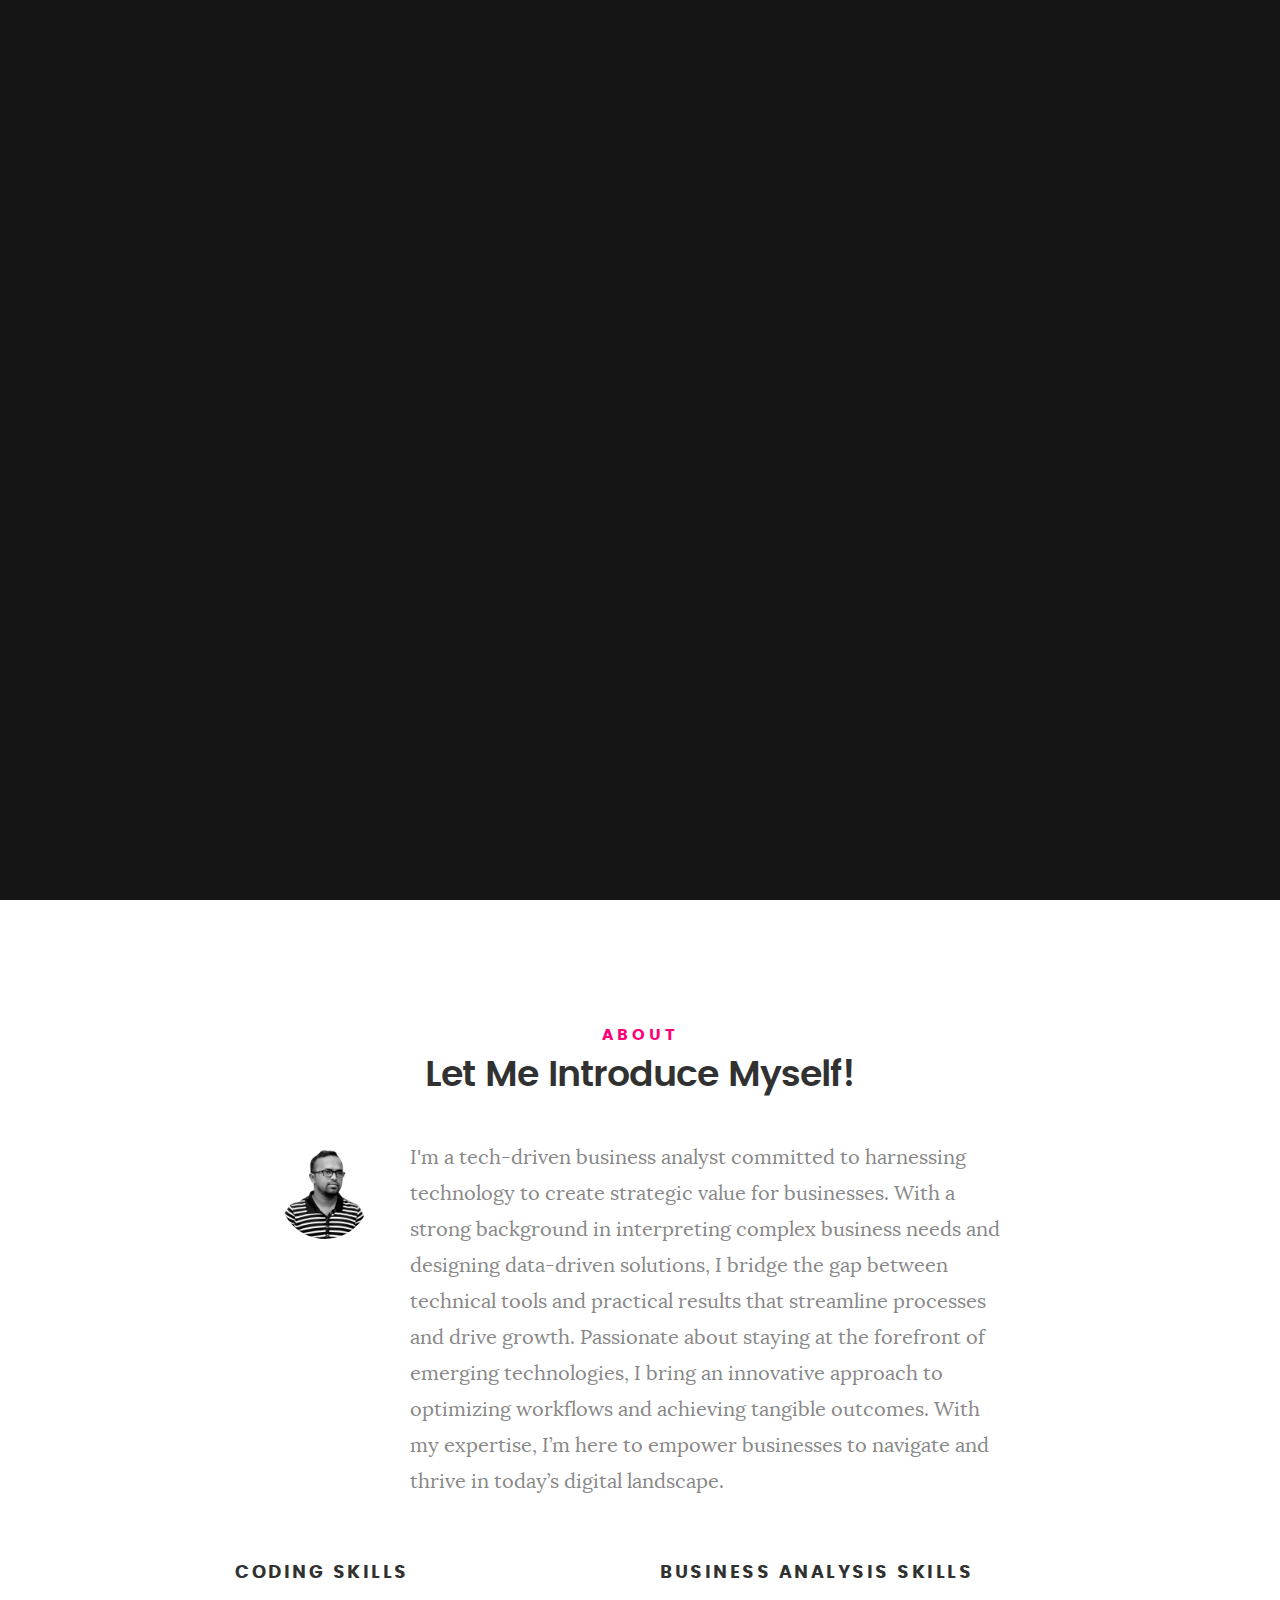
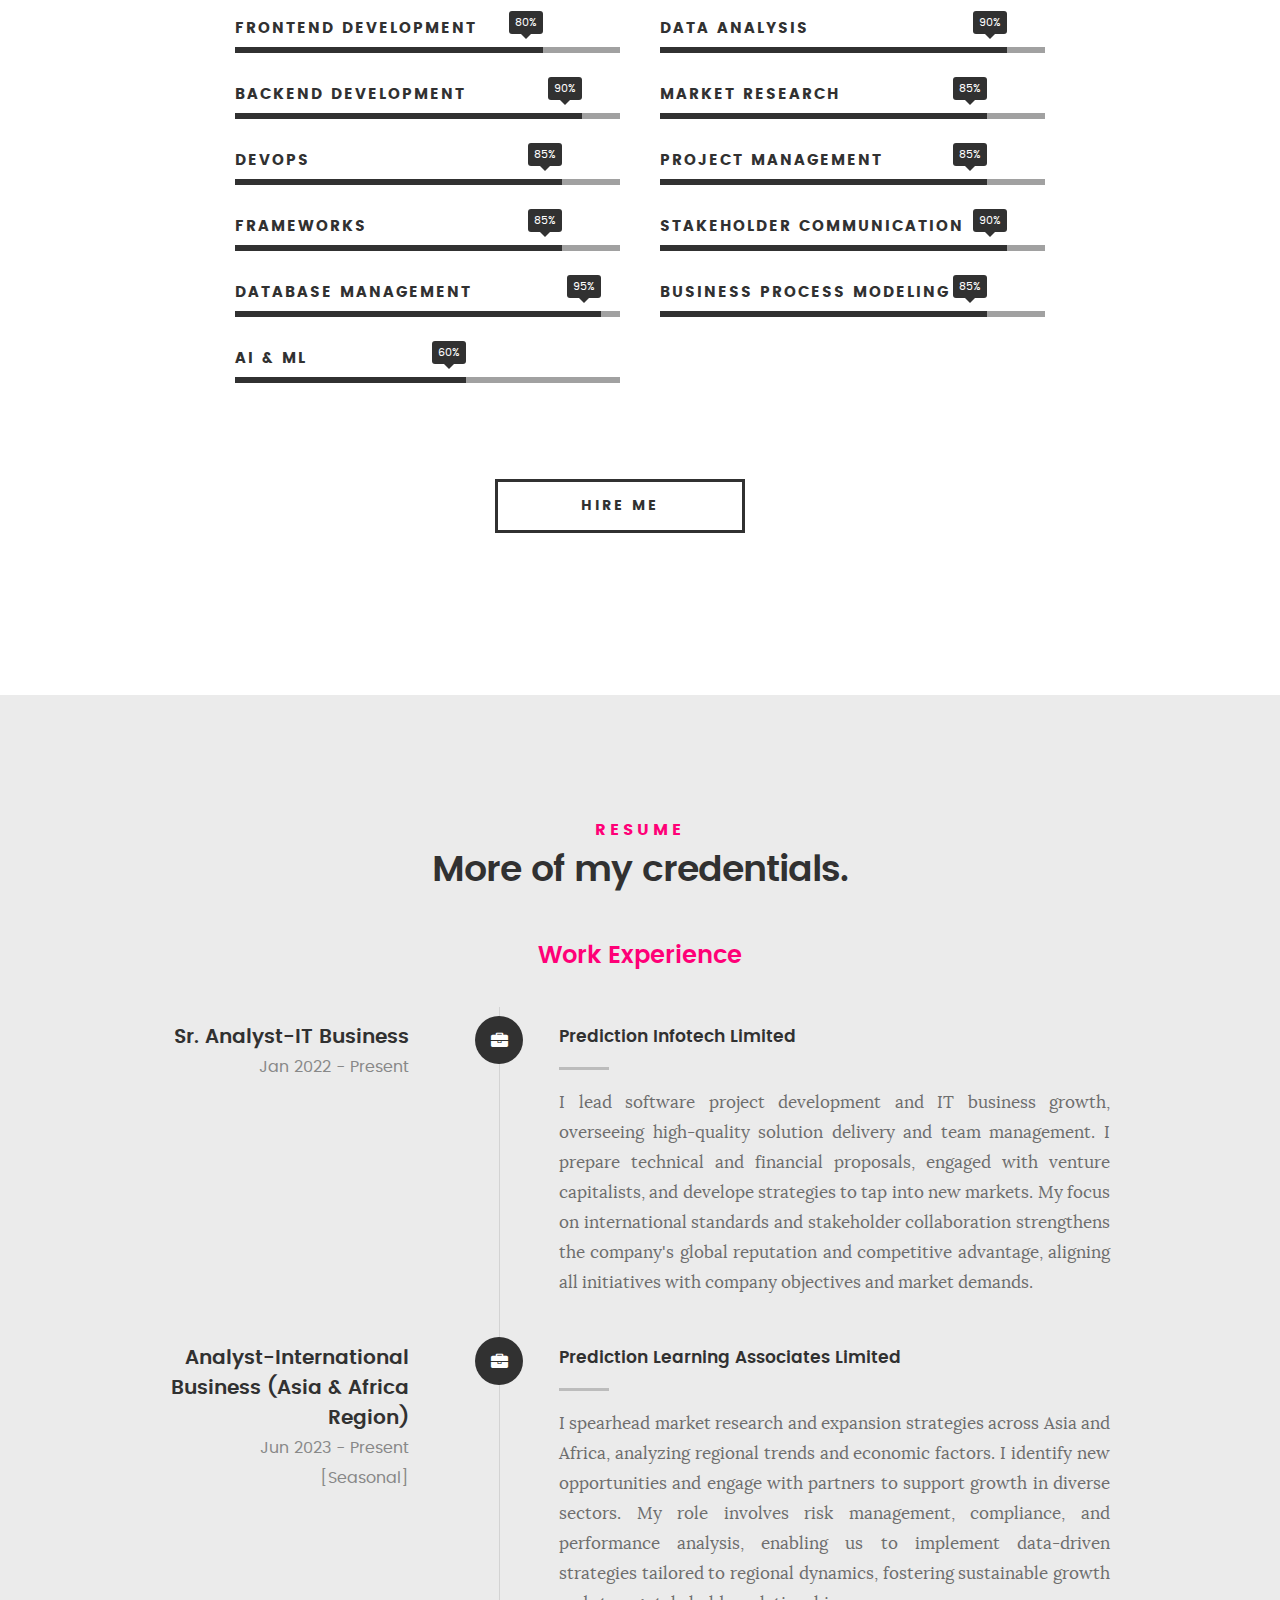
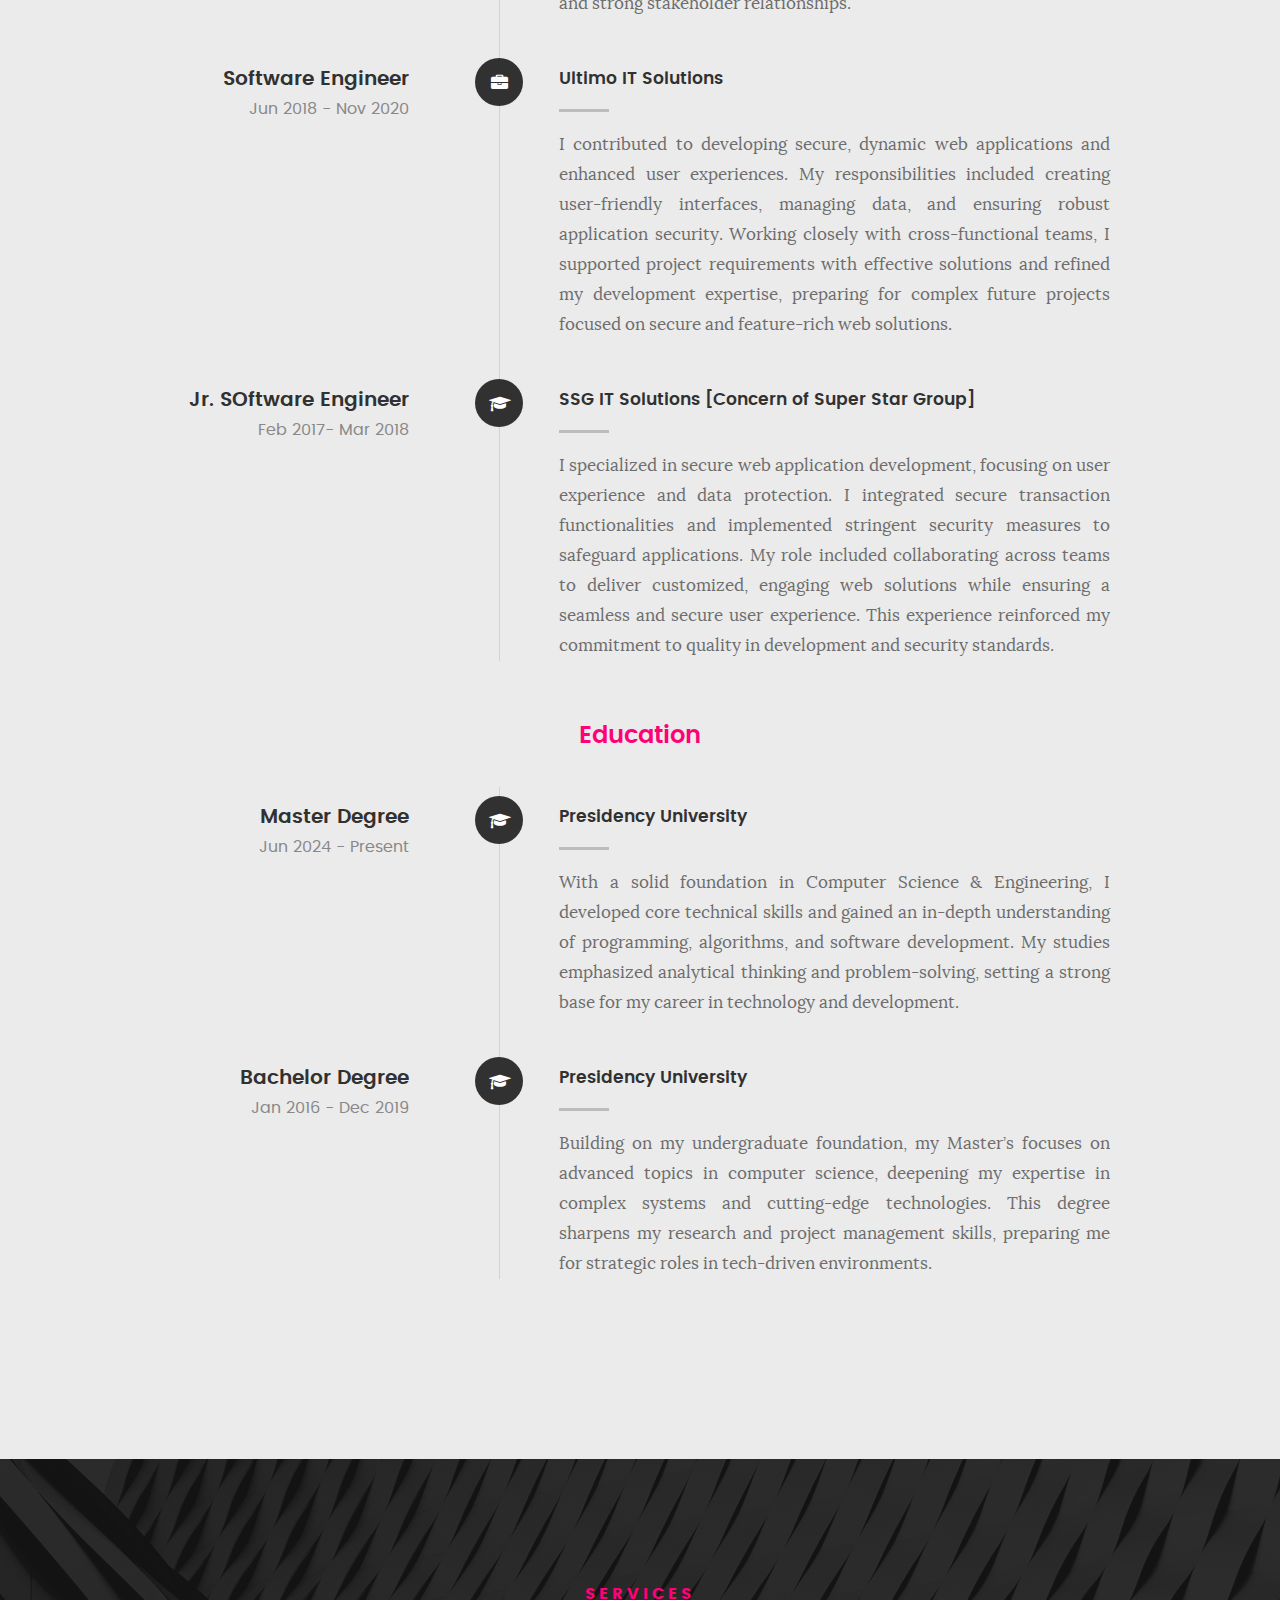
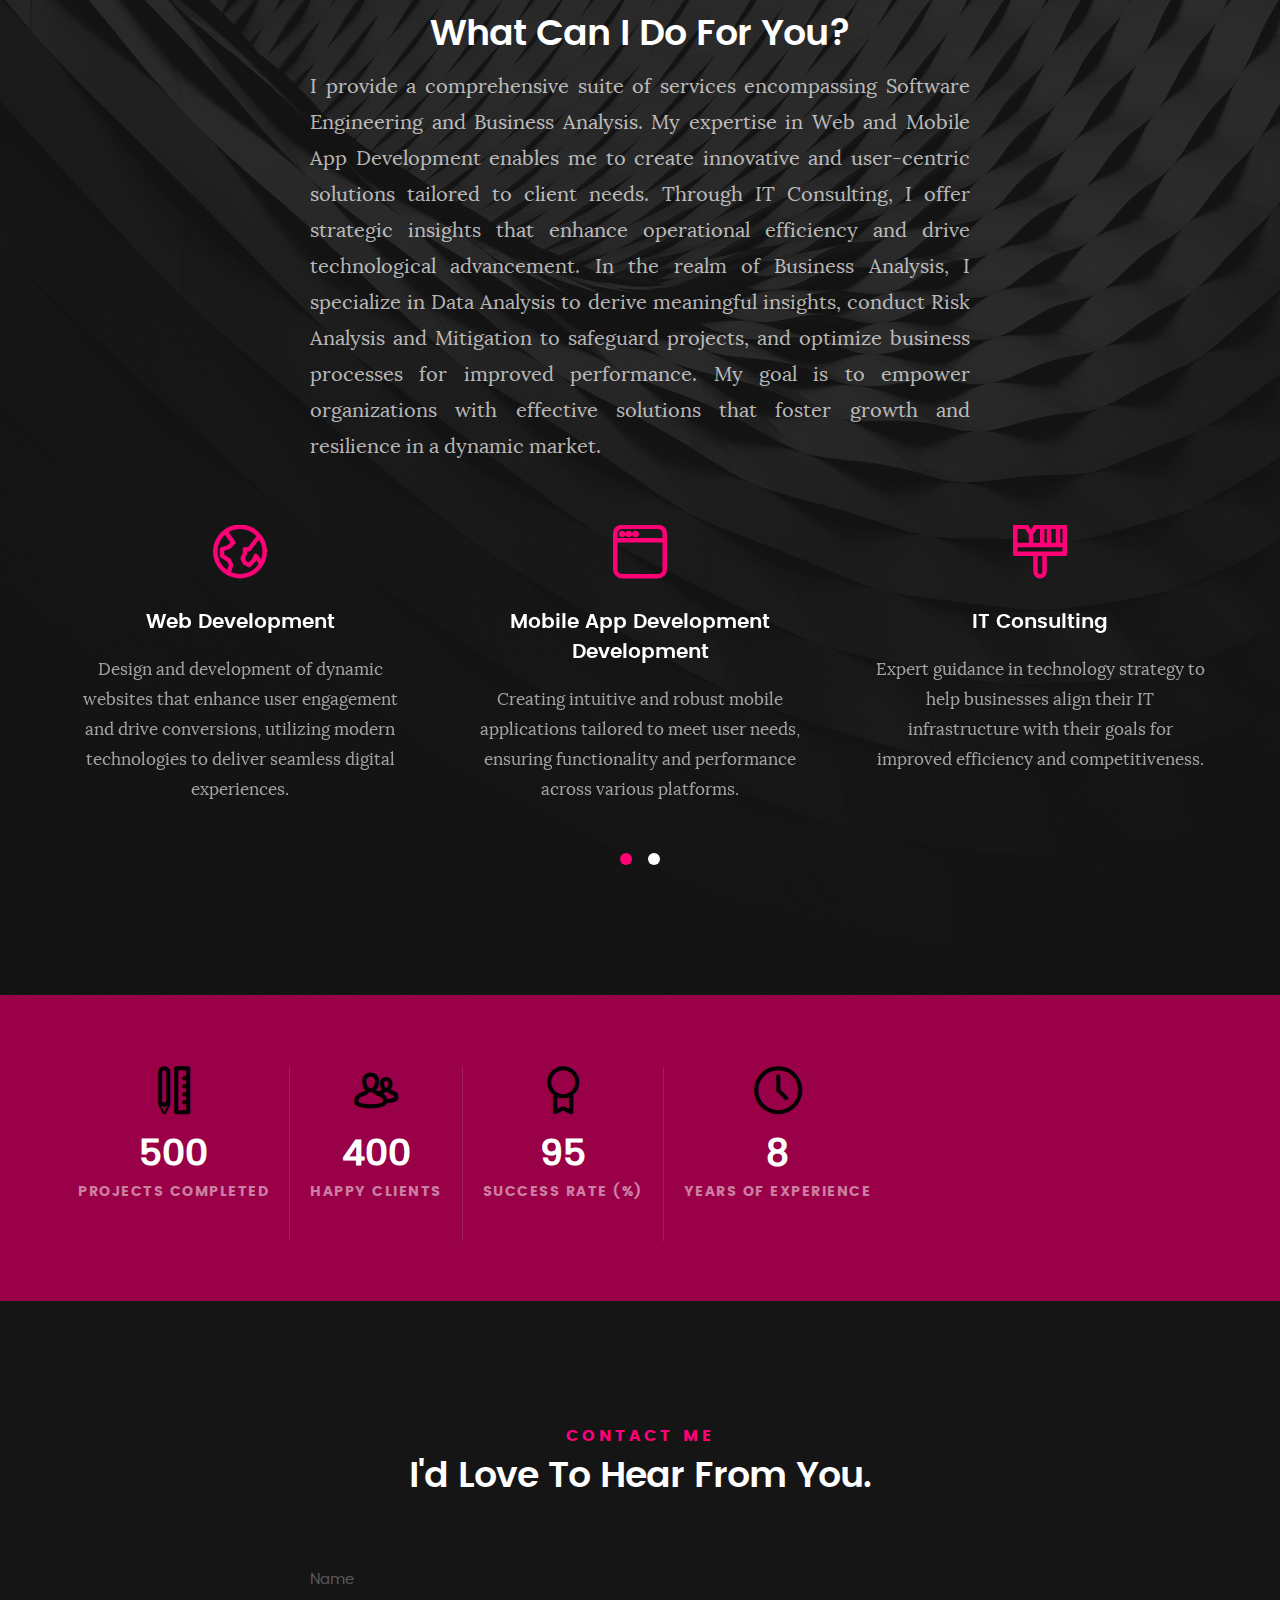
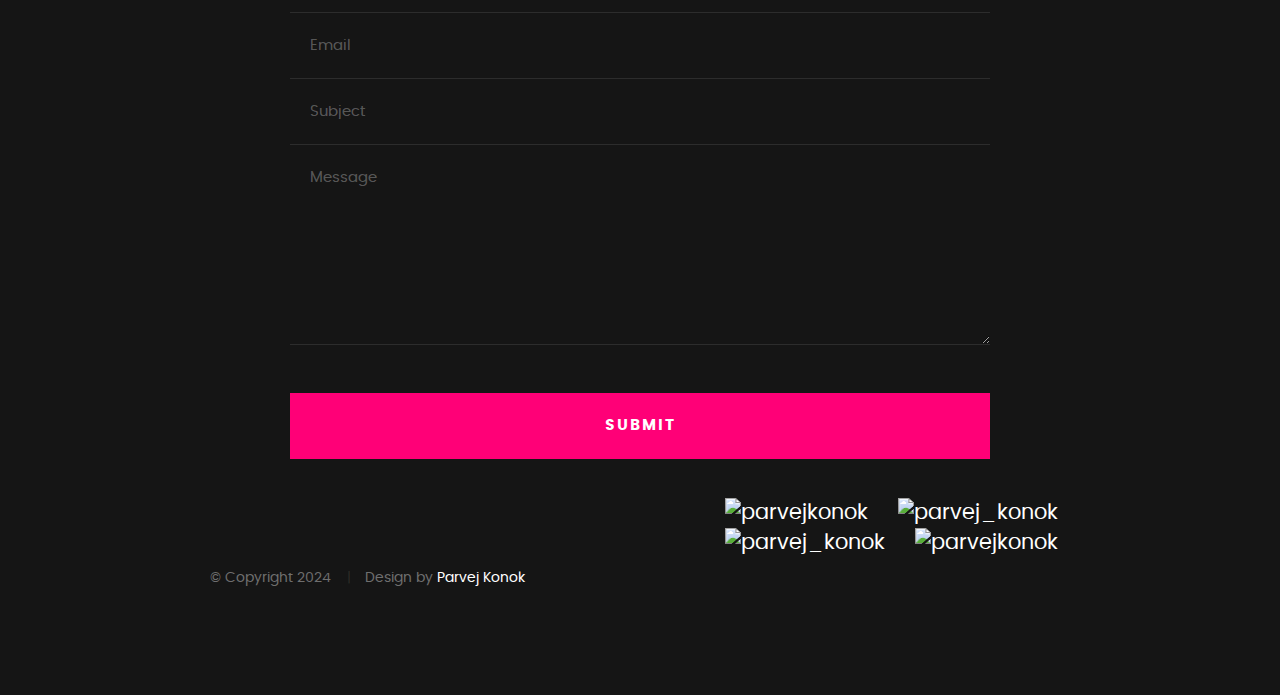
==== commit 5a8ff93c: "justified" ====
--- a/index.html
+++ b/index.html
@@ -110,7 +110,7 @@
    		<div class="col-twelve">
 
    			<h5>About</h5>
-   			<h1>Lemme Introduce Myself.</h1>
+   			<h1>Let Me Introduce Myself!</h1>
 
    			<div class="intro-info">
 
@@ -193,7 +193,7 @@
    	<div class="row button-section">
    		<div class="col-twelve">
    			<a href="#contact" title="Hire Me" class="button stroke smoothscroll">Hire Me</a>
-   			<a href="#" title="Download CV" class="button button-primary">Download CV</a>
+   			<!-- <a href="#" title="Download CV" class="button button-primary">Download CV</a> -->
    		</div>   		
    	</div>
 
--- a/css/main.css
+++ b/css/main.css
@@ -75,6 +75,7 @@
 	font-size: 1.7rem;
 	line-height: 3rem;
 	color: #6e6e6e;
+	text-align: justify;
 }
 
 /**
@@ -153,14 +154,17 @@
 	margin: 0;
 }
 p.lead {
-	font-family: "lora-regular", serif;
-	font-size: 2rem;
-	line-height: 1.8;
-	color: #888888;
-}
+    font-family: "lora-regular", serif; /* Sets the font family */
+    font-size: 2rem;                    /* Sets the font size */
+    line-height: 1.8;                   /* Controls the line height for better readability */
+    text-align: justify;                /* Justifies the paragraph text */
+    color: #888888;                     /* Sets the text color */
+}
+
 @media only screen and (max-width:768px) {
 	p.lead {
 		font-size: 1.7rem;
+		text-align: justify;
 	}
 }
 em, i, strong, b {
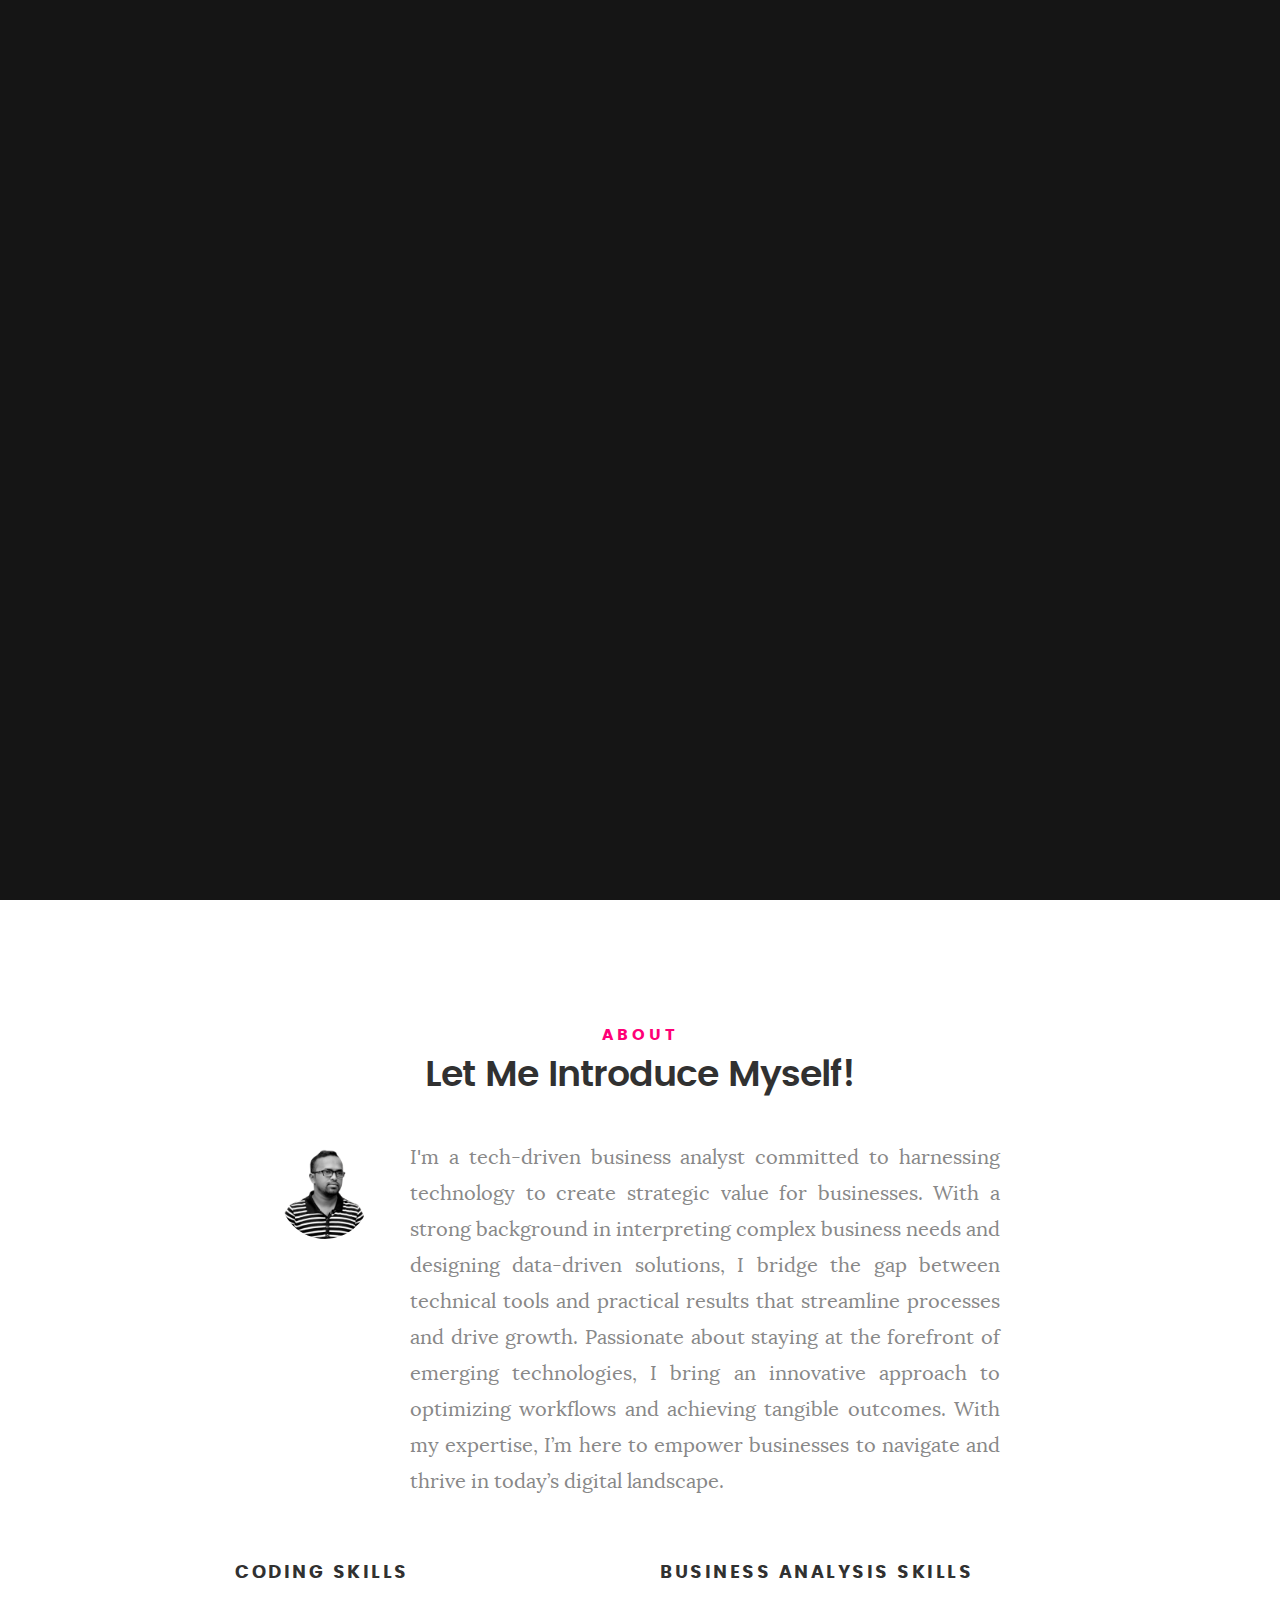
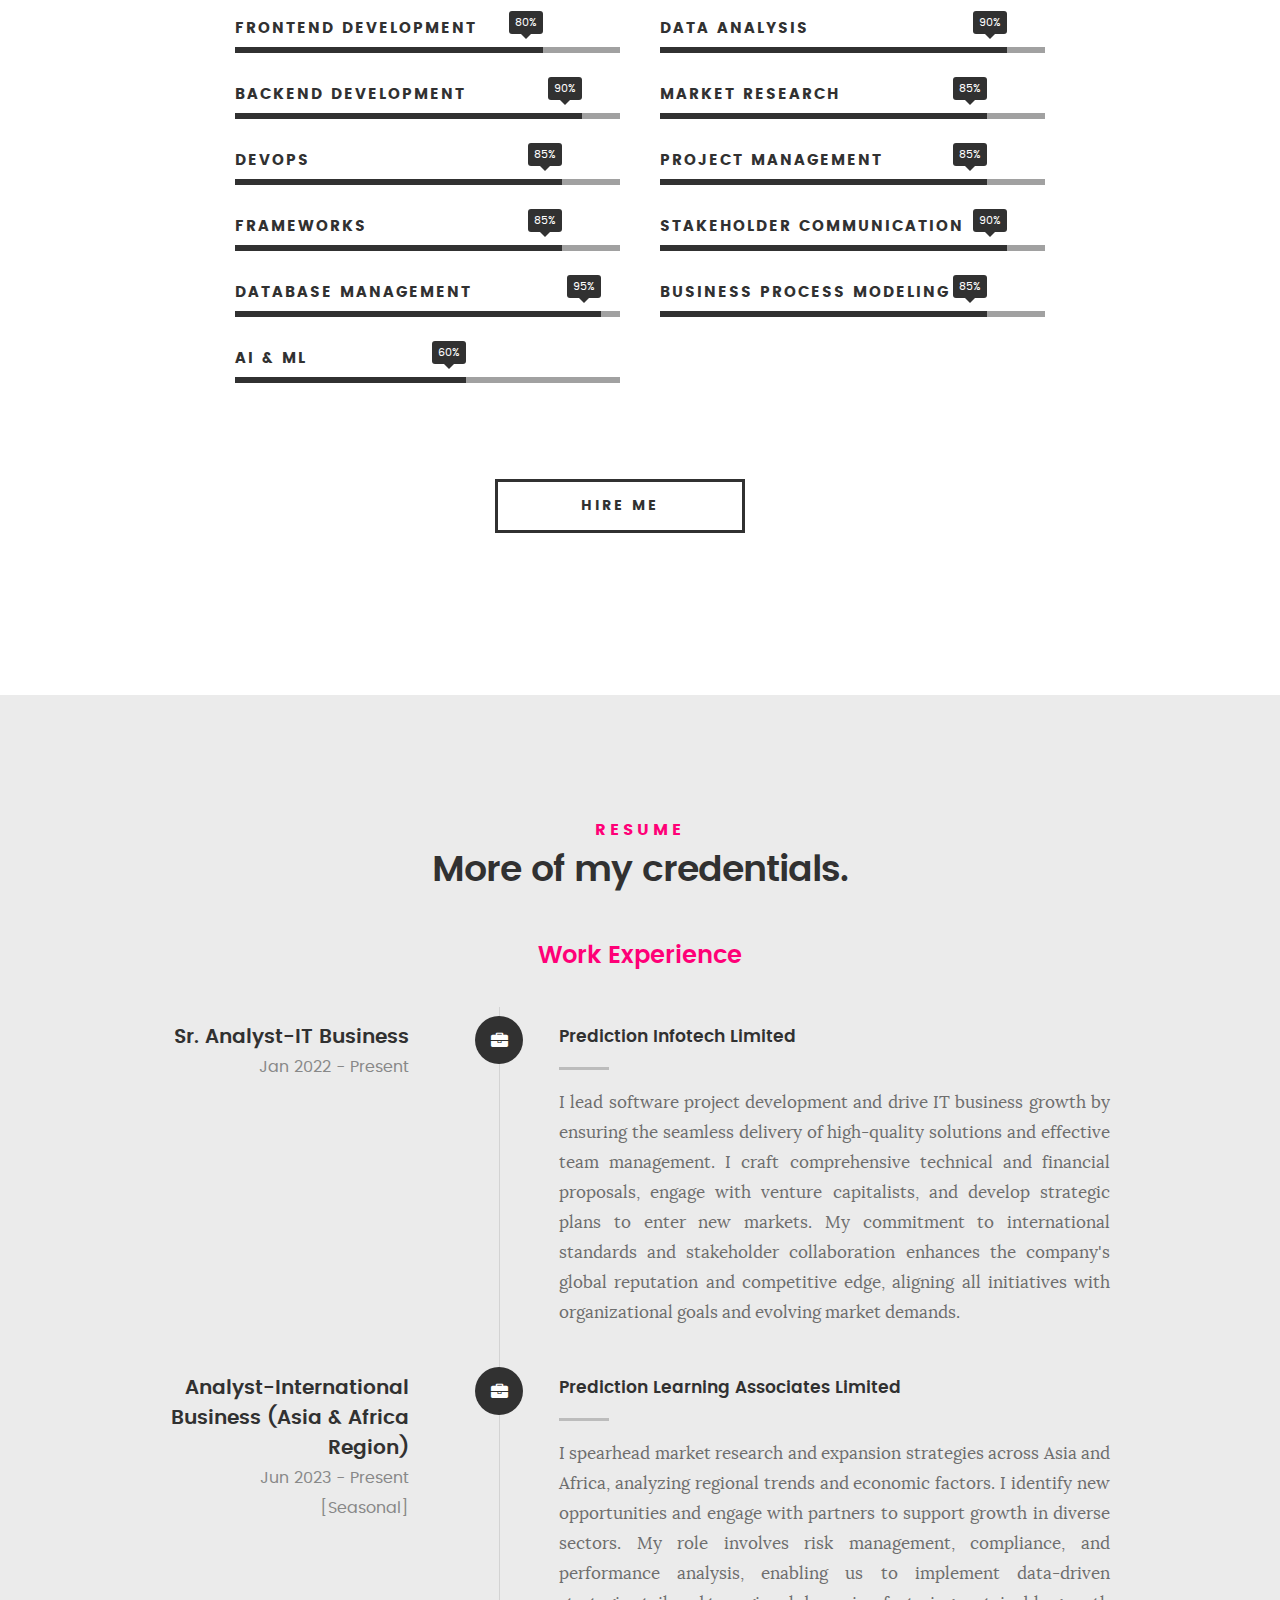
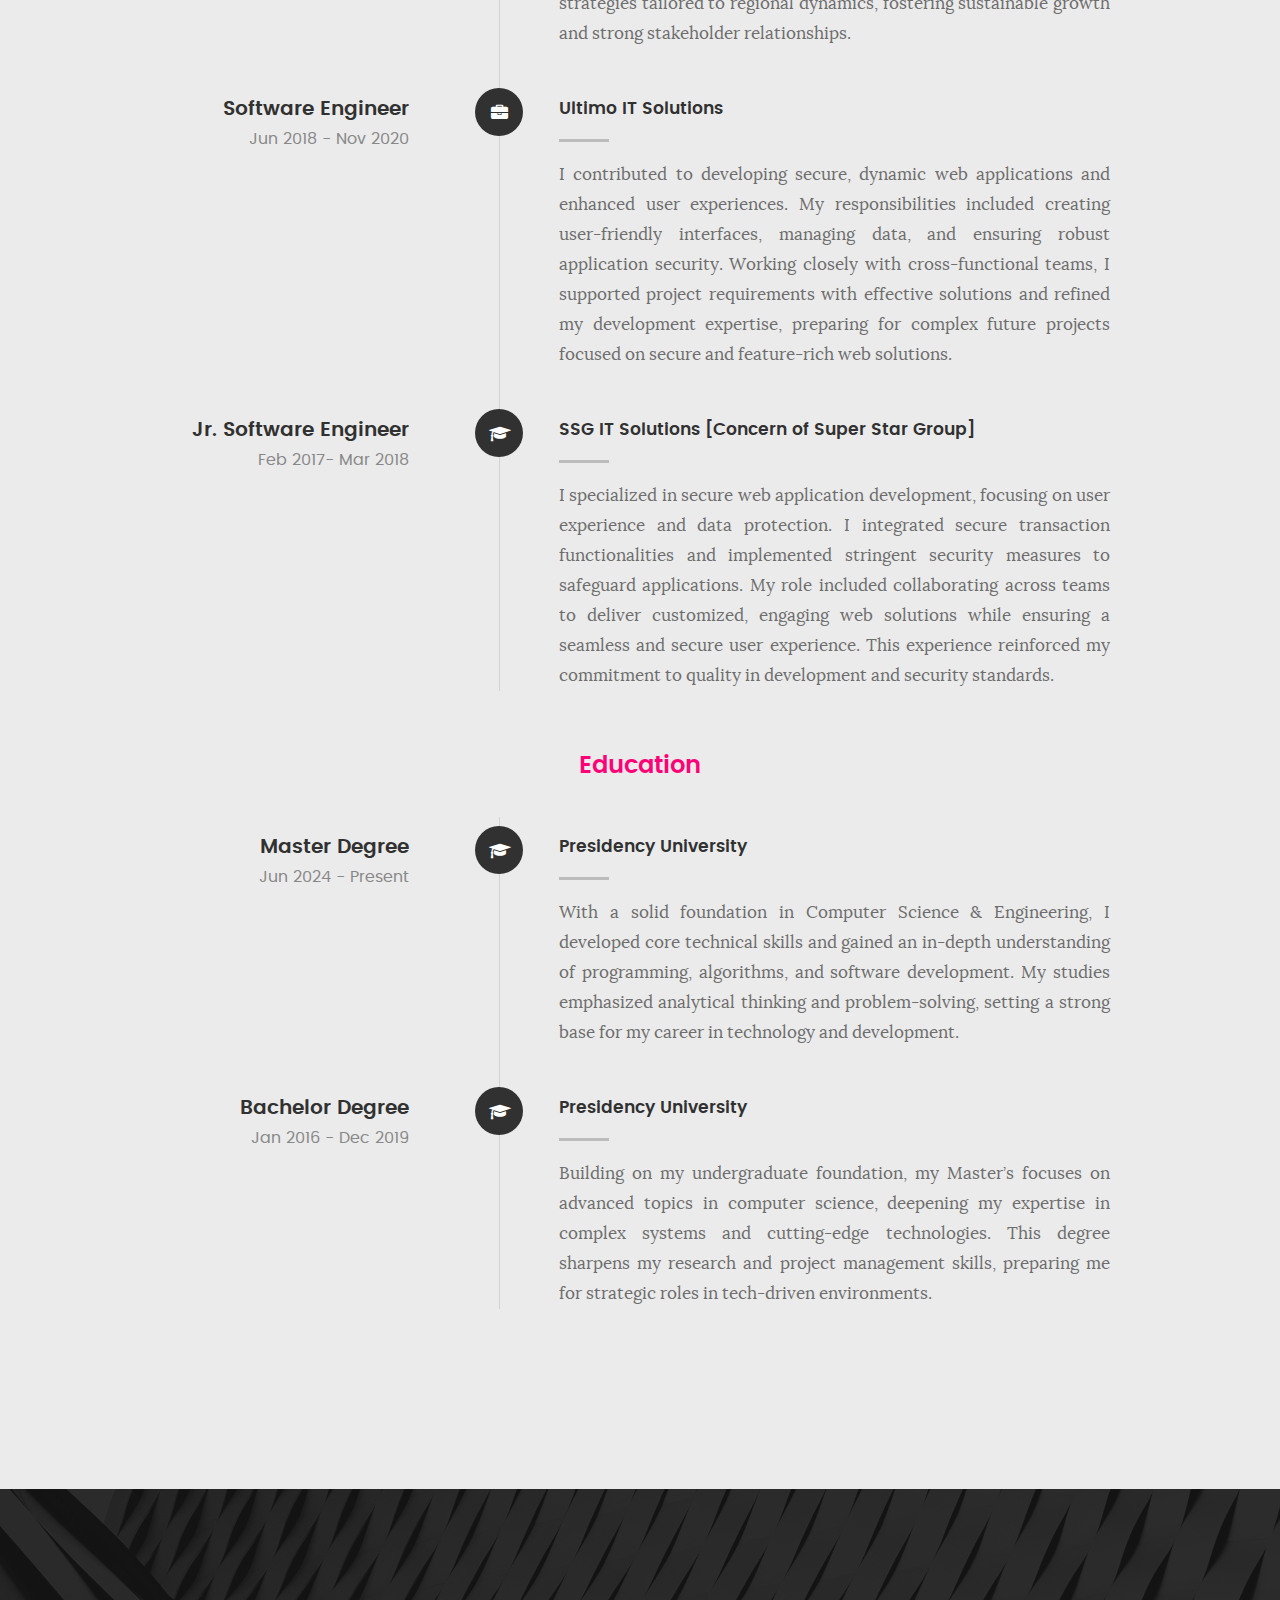
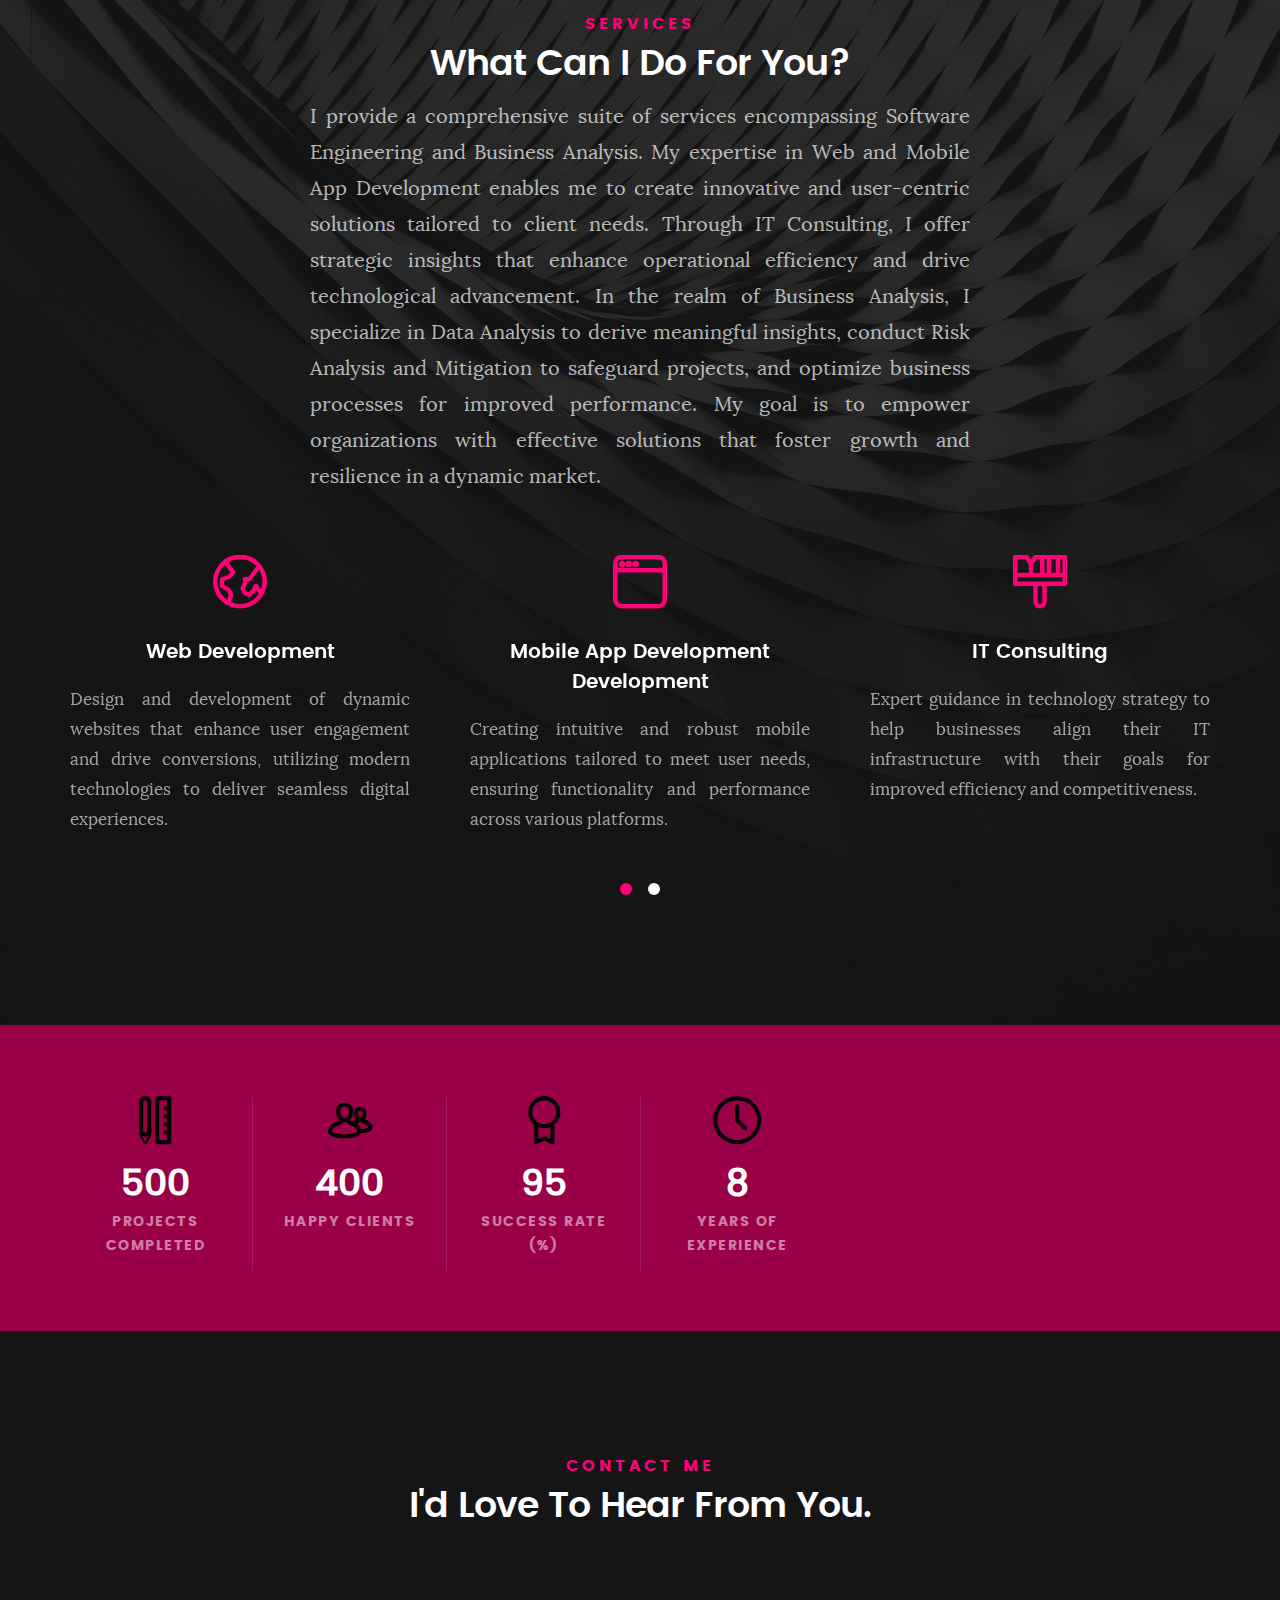
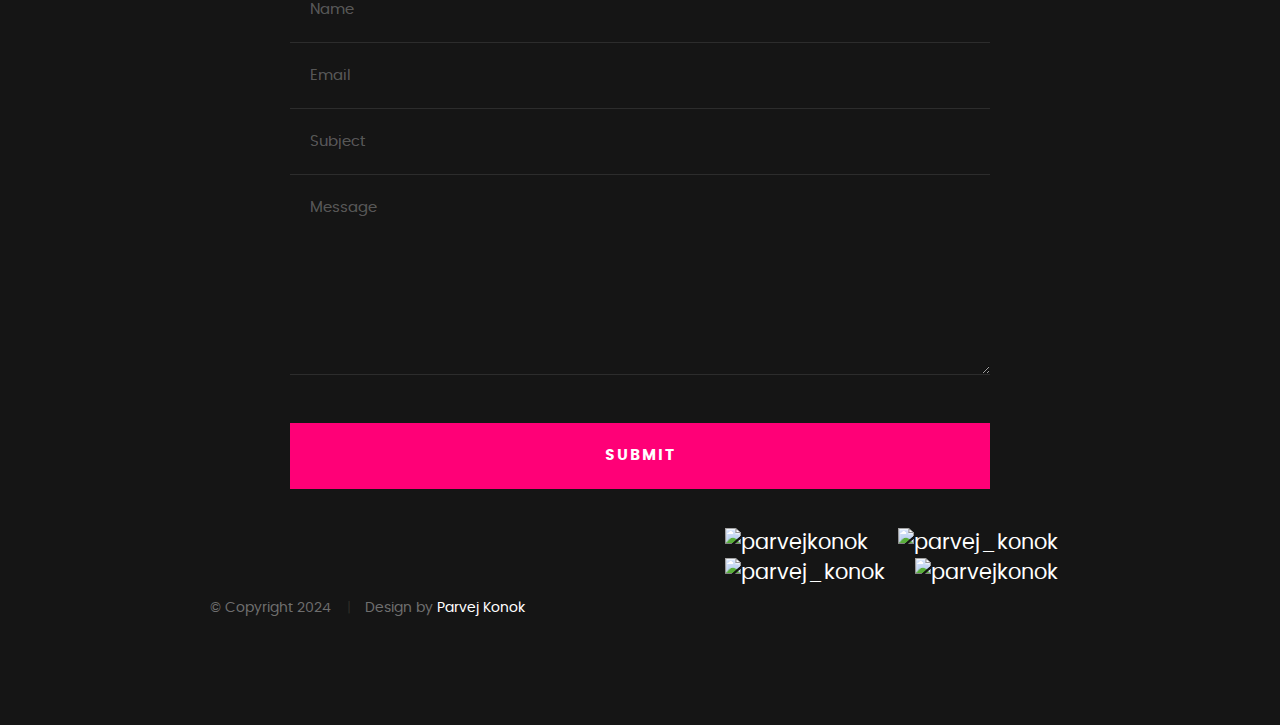
==== commit be37a94d: "upated texts" ====
--- a/index.html
+++ b/index.html
@@ -240,7 +240,7 @@
 
 	   				<div class="timeline-content">
 	   					<h4>Prediction Infotech Limited</h4>
-	   					<p> I lead software project development and IT business growth, overseeing high-quality solution delivery and team management. I prepare technical and financial proposals, engaged with venture capitalists, and develope strategies to tap into new markets. My focus on international standards and stakeholder collaboration strengthens the company's global reputation and competitive advantage, aligning all initiatives with company objectives and market demands.</p>
+	   					<p>I lead software project development and drive IT business growth by ensuring the seamless delivery of high-quality solutions and effective team management. I craft comprehensive technical and financial proposals, engage with venture capitalists, and develop strategic plans to enter new markets. My commitment to international standards and stakeholder collaboration enhances the company's global reputation and competitive edge, aligning all initiatives with organizational goals and evolving market demands.</p>
 	   				</div>
 
 	   			</div> <!-- /timeline-block -->
@@ -288,7 +288,7 @@
 	   				</div>
 
 	   				<div class="timeline-header">
-	   					<h3>Jr. SOftware Engineer</h3>
+	   					<h3>Jr. Software Engineer</h3>
 	   					<p>Feb 2017- Mar 2018</p>
 	   				</div>
 
--- a/css/base.css
+++ b/css/base.css
@@ -1,7 +1,7 @@
 /**
  * =================================================================== 
  *
- * v1.0 Base Stylesheet
+ *  Kards v1.0 Base Stylesheet
  *  url: styleshout.com
  *  03-01-2016
  *  ------------------------------------------------------------------
@@ -432,7 +432,7 @@
 }
 
 .col-two,
-.col-1-4 {
+.col-1-6 {
 	width: 16.66667%;
 }
 
@@ -627,8 +627,8 @@
 	clear: both;
 }
 
-.block-1-4 .bgrid {
-	width: 25%;
+.block-1-6 .bgrid {
+	width: 16.66667%;
 }
 
 .block-1-4 .bgrid {
@@ -659,8 +659,8 @@
  * --------------------------------------------------------------- 
  */
 @media screen and (max-width:1024px) {
-	.block-s-1-4 .bgrid {
-		width: 25%;
+	.block-s-1-6 .bgrid {
+		width: 16.66667%;
 	}
 
 	.block-s-1-4 .bgrid {
--- a/css/main.css
+++ b/css/main.css
@@ -1,7 +1,7 @@
 /**
  * =================================================================== 
  *
- * v1.0 Main Stylesheet
+ *  Kards v1.0 Main Stylesheet
  *  url: styleshout.com
  *  03-01-2016
  *  ------------------------------------------------------------------
@@ -75,7 +75,6 @@
 	font-size: 1.7rem;
 	line-height: 3rem;
 	color: #6e6e6e;
-	text-align: justify;
 }
 
 /**
@@ -154,17 +153,16 @@
 	margin: 0;
 }
 p.lead {
-    font-family: "lora-regular", serif; /* Sets the font family */
-    font-size: 2rem;                    /* Sets the font size */
-    line-height: 1.8;                   /* Controls the line height for better readability */
-    text-align: justify;                /* Justifies the paragraph text */
-    color: #888888;                     /* Sets the text color */
-}
-
+	font-family: "lora-regular", serif;
+	font-size: 2rem;
+	line-height: 1.8;
+	color: #888888;
+	text-align: justify;
+}
 @media only screen and (max-width:768px) {
 	p.lead {
 		font-size: 1.7rem;
-		text-align: justify;
+
 	}
 }
 em, i, strong, b {
@@ -1028,6 +1026,7 @@
 }
 .grey-section p.lead {
 	color: #7d7d7d;
+	text-align: justify;
 }
 .section-intro {
 	max-width: 700px;
@@ -1517,6 +1516,7 @@
 .intro-info .lead {
 	text-align: left;
 	padding-left: 13rem;
+	text-align: justify; 
 }
 
 .about-content {
@@ -1586,6 +1586,7 @@
 	}
 	.intro-info .lead {
 		padding-left: 11rem;
+		text-align: justify;
 	}
 	.about-content h3 {
 		text-align: center;
@@ -1694,6 +1695,7 @@
 #resume .timeline-content {
 	margin-left: 35%;
 	padding-left: 60px;
+	text-align: justify;
 }
 #resume .timeline-content h4 {
 	position: relative;
@@ -2155,6 +2157,7 @@
 }
 .services-list .desc {
 	color: rgba(255, 255, 255, 0.6);
+	text-align: justify;
 }
 
 /* pagination */
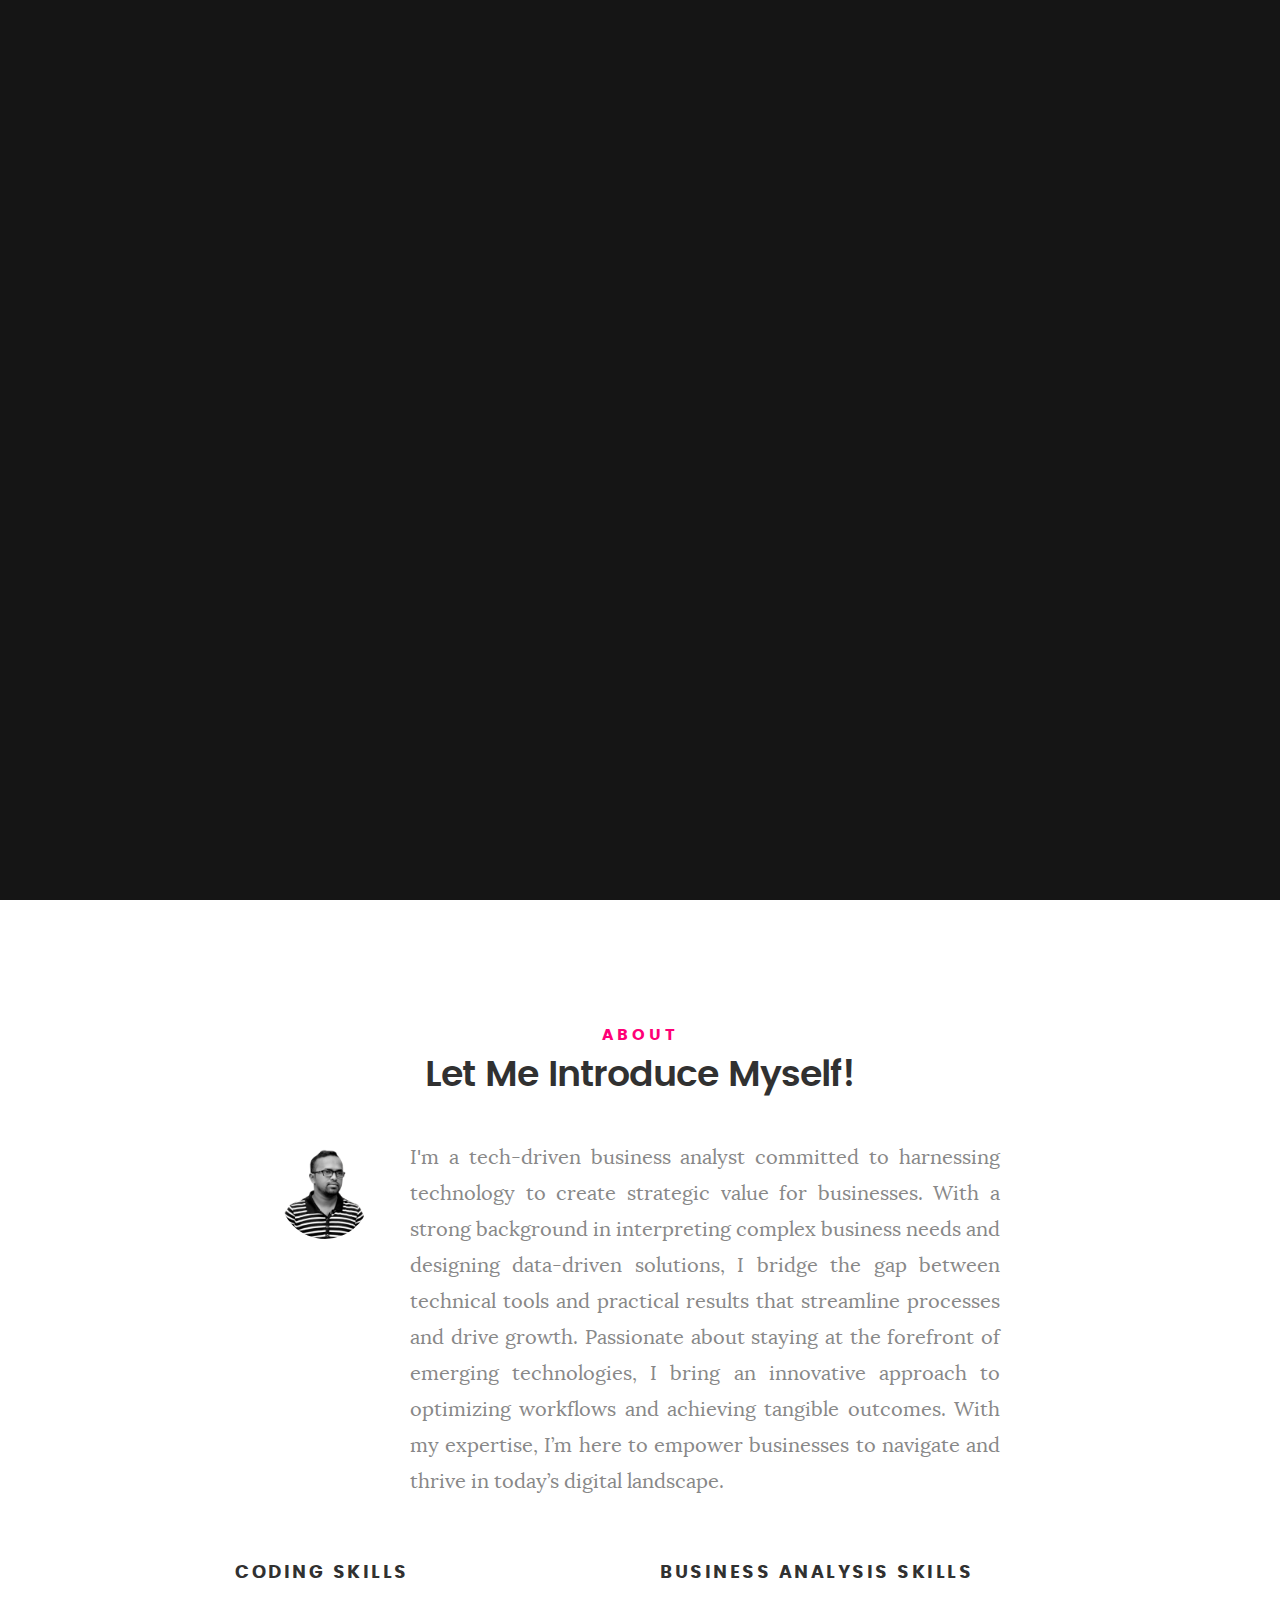
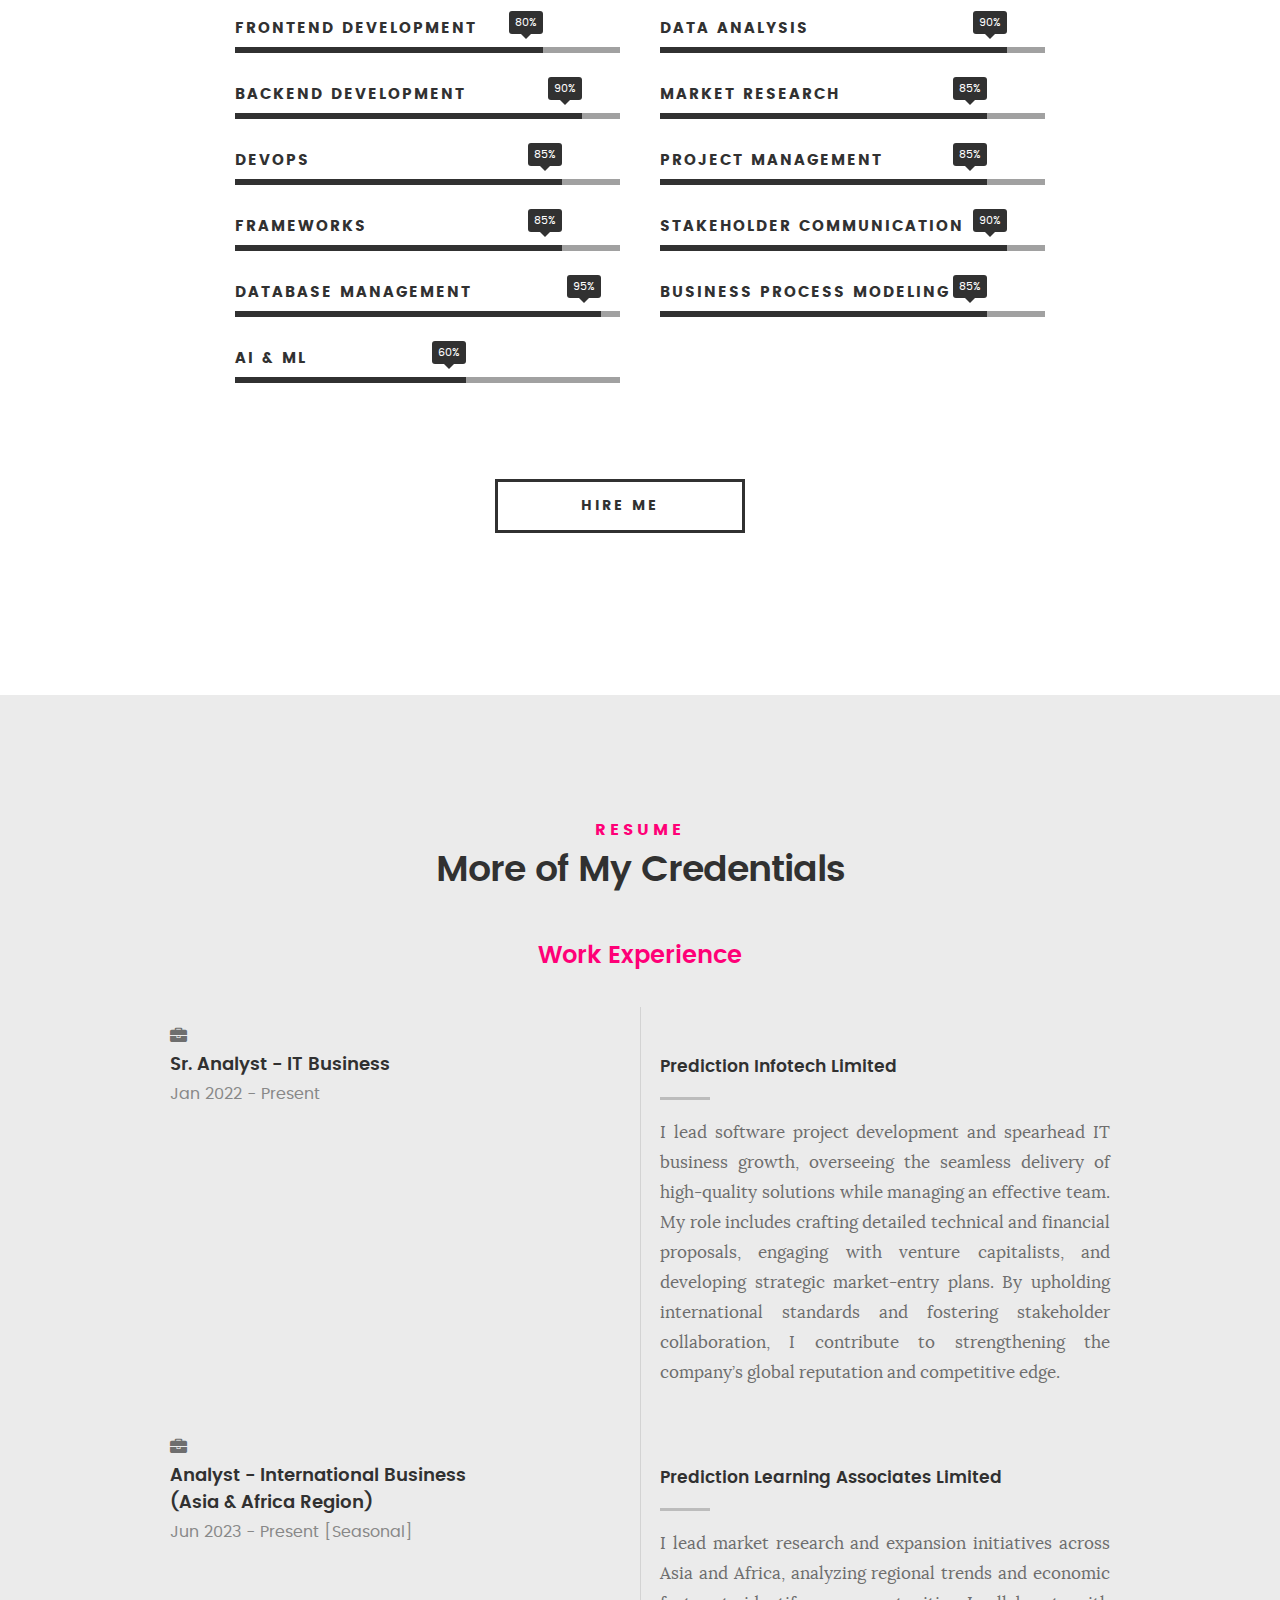
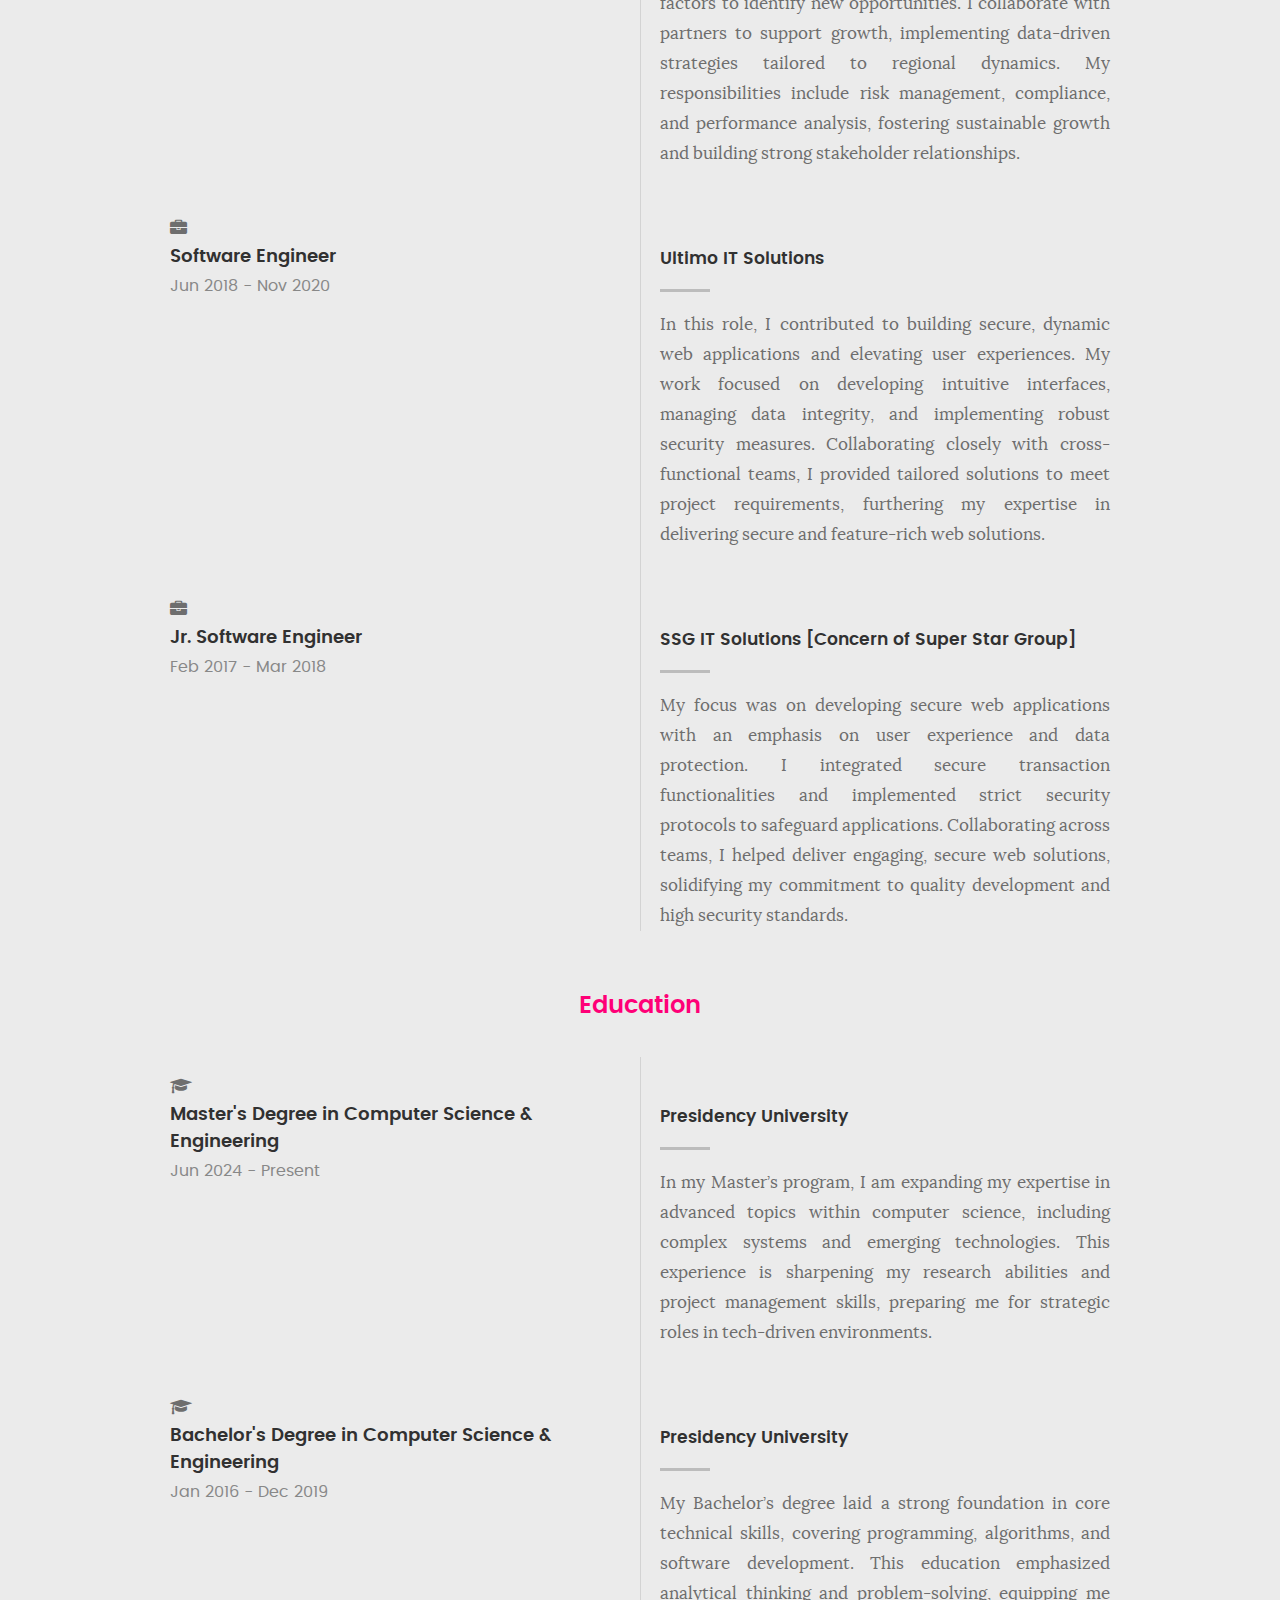
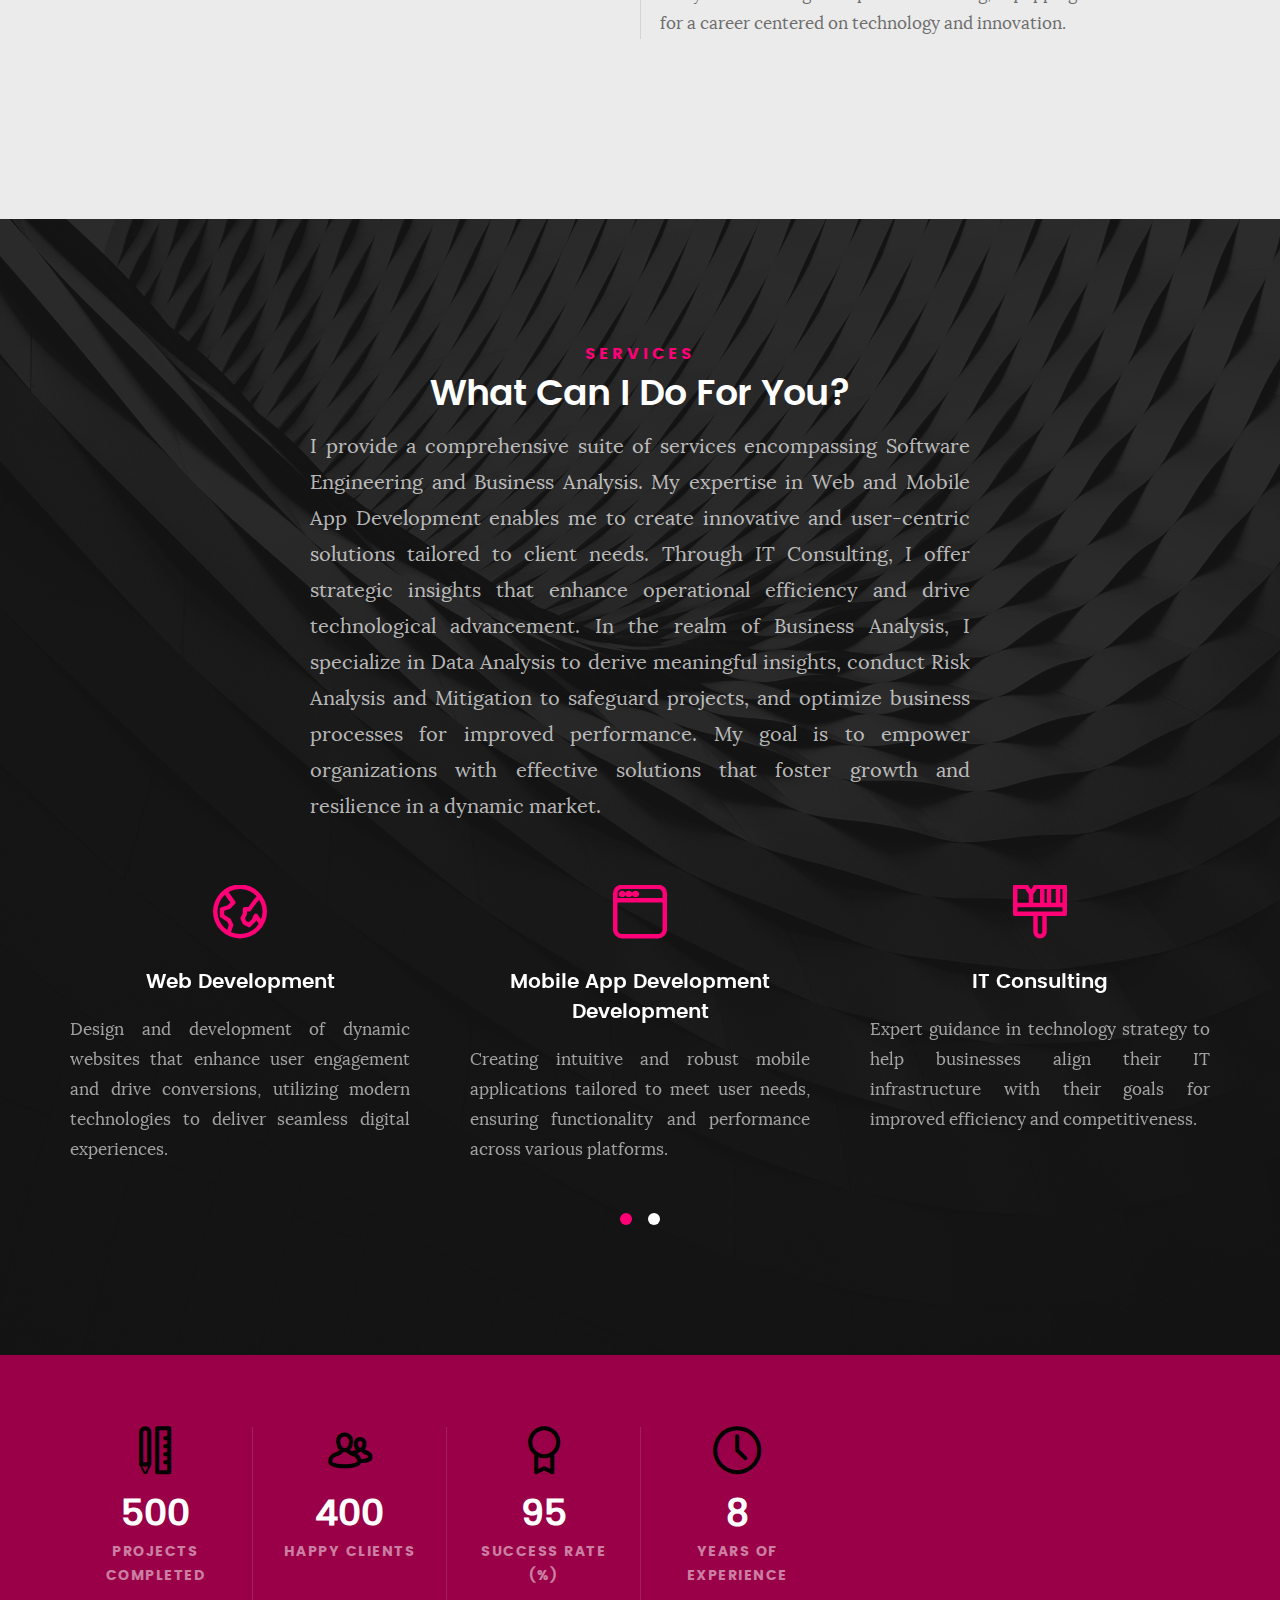
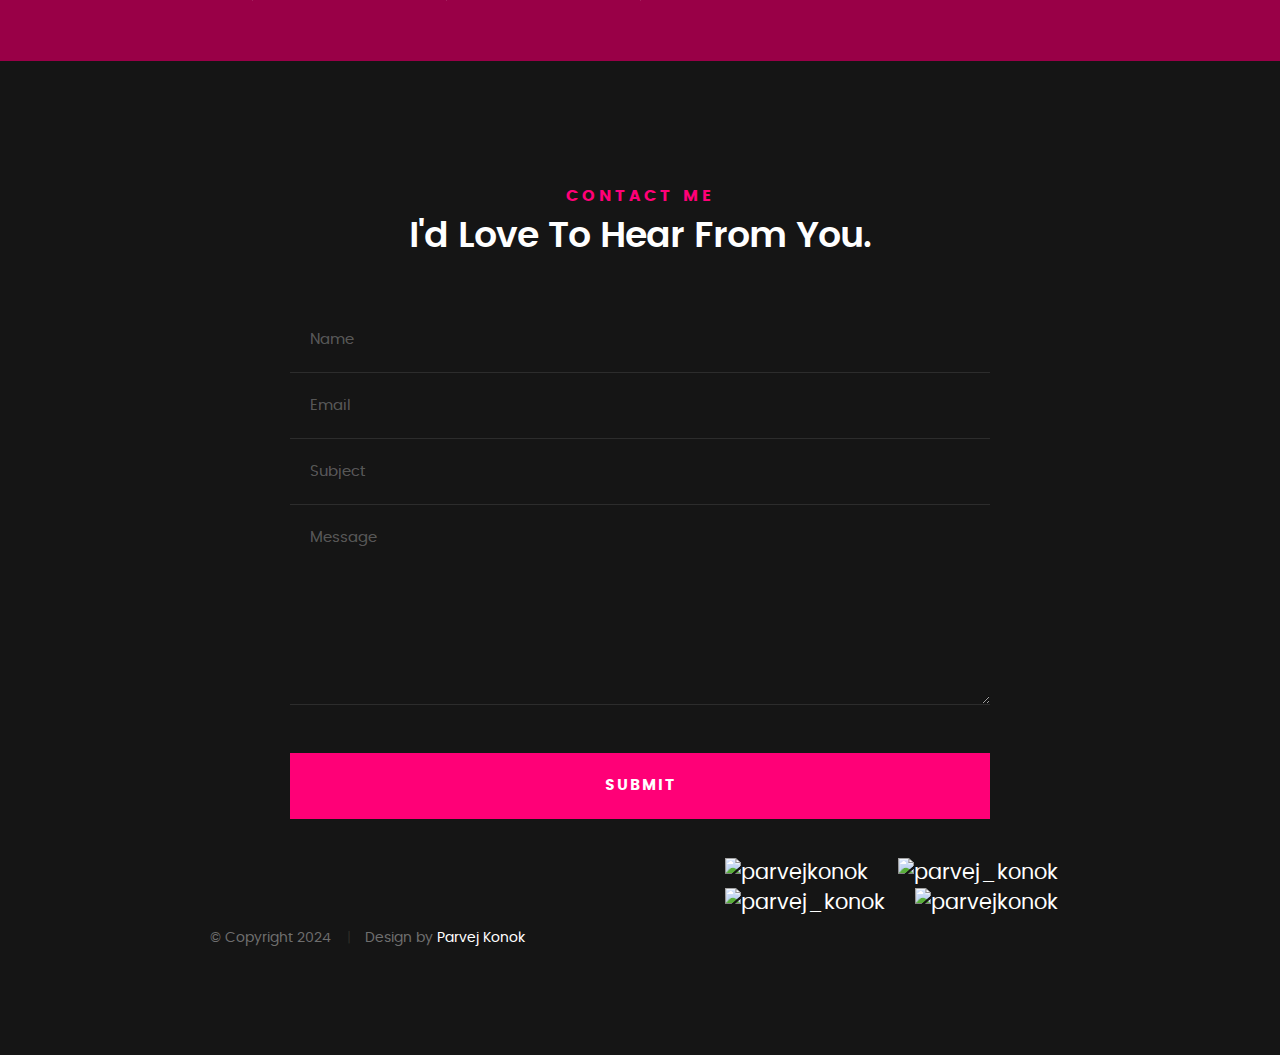
==== commit ab1fc57e: "changed #resume .css" ====
--- a/index.html
+++ b/index.html
@@ -200,169 +200,125 @@
    </section> <!-- /process-->    
 
 
-   <!-- resume Section
-   ================================================== -->
-	<section id="resume" class="grey-section">
-
-		<div class="row section-intro">
-   		<div class="col-twelve">
-
-   			<h5>Resume</h5>
-   			<h1>More of my credentials.</h1>
-
-   			<!-- <p class="lead">Lorem ipsum Do commodo in proident enim in dolor cupidatat adipisicing dolore officia nisi aliqua incididunt Ut veniam lorem ipsum Consectetur ut in in eu do.</p> -->
-
-   		</div>   		
-   	</div> <!-- /section-intro--> 
-
-   	<div class="row resume-timeline">
-
-   		<div class="col-twelve resume-header">
-
-   			<h2>Work Experience</h2>
-
-   		</div> <!-- /resume-header -->
-
-   		<div class="col-twelve">
-
-   			<div class="timeline-wrap">
-
-   				<div class="timeline-block">
-
-	   				<div class="timeline-ico">
-						<i class="fa fa-briefcase"></i>
-	   				</div>
-
-	   				<div class="timeline-header">
-	   					<h3>Sr. Analyst-IT Business</h3>
-	   					<p>Jan 2022 - Present</p>
-	   				</div>
-
-	   				<div class="timeline-content">
-	   					<h4>Prediction Infotech Limited</h4>
-	   					<p>I lead software project development and drive IT business growth by ensuring the seamless delivery of high-quality solutions and effective team management. I craft comprehensive technical and financial proposals, engage with venture capitalists, and develop strategic plans to enter new markets. My commitment to international standards and stakeholder collaboration enhances the company's global reputation and competitive edge, aligning all initiatives with organizational goals and evolving market demands.</p>
-	   				</div>
-
-	   			</div> <!-- /timeline-block -->
-
-				   <div class="timeline-block">
-
-					<div class="timeline-ico">
-					 <i class="fa fa-briefcase"></i>
-					</div>
-
-					<div class="timeline-header">
-						<h3>Analyst-International Business (Asia & Africa Region)</h3>
-						<p>Jun 2023 - Present [Seasonal]</p>
-					</div>
-
-					<div class="timeline-content">
-						<h4>Prediction Learning Associates Limited </h4>
-						<p>I spearhead market research and expansion strategies across Asia and Africa, analyzing regional trends and economic factors. I identify new opportunities and engage with partners to support growth in diverse sectors. My role involves risk management, compliance, and performance analysis, enabling us to implement data-driven strategies tailored to regional dynamics, fostering sustainable growth and strong stakeholder relationships.</p>
-					</div>
-
-				</div> <!-- /timeline-block -->
-
-	   			<div class="timeline-block">
-
-	   				<div class="timeline-ico">
-	   					<i class="fa fa-briefcase"></i>
-	   				</div>
-
-	   				<div class="timeline-header">
-	   					<h3>Software Engineer</h3>
-	   					<p>Jun 2018 - Nov 2020</p>
-	   				</div>
-
-	   				<div class="timeline-content">
-	   					<h4>Ultimo IT Solutions </h4>
-	   					<p>I contributed to developing secure, dynamic web applications and enhanced user experiences. My responsibilities included creating user-friendly interfaces, managing data, and ensuring robust application security. Working closely with cross-functional teams, I supported project requirements with effective solutions and refined my development expertise, preparing for complex future projects focused on secure and feature-rich web solutions.</p>
-	   				</div>
-
-	   			</div> <!-- /timeline-block -->
-
-	   			<div class="timeline-block">
-
-	   				<div class="timeline-ico">
-	   					<i class="fa fa-graduation-cap"></i>
-	   				</div>
-
-	   				<div class="timeline-header">
-	   					<h3>Jr. Software Engineer</h3>
-	   					<p>Feb 2017- Mar 2018</p>
-	   				</div>
-
-	   				<div class="timeline-content">
-	   					<h4>SSG IT Solutions [Concern of Super Star Group]</h4>
-	   					<p>I specialized in secure web application development, focusing on user experience and data protection. I integrated secure transaction functionalities and implemented stringent security measures to safeguard applications. My role included collaborating across teams to deliver customized, engaging web solutions while ensuring a seamless and secure user experience. This experience reinforced my commitment to quality in development and security standards.</p>
-	   				</div>
-
-	   			</div> <!-- /timeline-block -->
-
-   			</div> <!-- /timeline-wrap -->   			
-
-   		</div> <!-- /col-twelve -->
-   		
-   	</div> <!-- /resume-timeline -->
-   	
-   	<div class="row resume-timeline">
-
-   		<div class="col-twelve resume-header">
-
-   			<h2>Education</h2>
-
-   		</div> <!-- /resume-header -->
-
-   		<div class="col-twelve">
-
-   			<div class="timeline-wrap">
-
-   				<div class="timeline-block">
-
-	   				<div class="timeline-ico">
-						<i class="fa fa-graduation-cap"></i>
-	   				</div>
-
-	   				<div class="timeline-header">
-	   					<h3>Master Degree</h3>
-	   					<p>Jun 2024 - Present</p>
-	   				</div>
-
-	   				<div class="timeline-content">
-	   					<h4>Presidency University</h4>
-	   					<p>With a solid foundation in Computer Science & Engineering, I developed core technical skills and gained an in-depth understanding of programming, algorithms, and software development. My studies emphasized analytical thinking and problem-solving, setting a strong base for my career in technology and development.</p>
-	   				</div>
-
-	   			</div> <!-- /timeline-block -->
-
-	   			<div class="timeline-block">
-
-	   				<div class="timeline-ico">
-						<i class="fa fa-graduation-cap"></i>
-	   				</div>
-
-	   				<div class="timeline-header">
-	   					<h3>Bachelor Degree</h3>
-	   					<p>Jan 2016 - Dec 2019</p>
-	   				</div>
-
-	   				<div class="timeline-content">
-	   					<h4>Presidency University</h4>
-	   					<p>Building on my undergraduate foundation, my Master’s focuses on advanced topics in computer science, deepening my expertise in complex systems and cutting-edge technologies. This degree sharpens my research and project management skills, preparing me for strategic roles in tech-driven environments.</p>
-	   				</div>
-
-	   			</div> <!-- /timeline-block -->
-
-
-	   			</div> <!-- /timeline-block -->
-
-   			</div> <!-- /timeline-wrap -->   			
-
-   		</div> <!-- /col-twelve -->
-   		
-   	</div> <!-- /resume-timeline -->
-		
-	</section> <!-- /features -->
+   <!-- Resume Section ================================================== -->
+<section id="resume" class="grey-section">
+
+    <div class="row section-intro">
+        <div class="col-twelve">
+            <h5>Resume</h5>
+            <h1>More of My Credentials</h1>
+            <!-- Optionally add a brief introduction here for a professional touch -->
+        </div>   		
+    </div> <!-- /section-intro -->
+
+    <!-- Work Experience Section -->
+    <div class="row resume-timeline">
+        <div class="col-twelve resume-header">
+            <h2>Work Experience</h2>
+        </div> <!-- /resume-header -->
+
+        <div class="col-twelve">
+            <div class="timeline-wrap">
+                
+                <!-- Position 1 -->
+                <div class="timeline-block">
+                    <div class="timeline-ico"><i class="fa fa-briefcase"></i></div>
+                    <div class="timeline-header">
+                        <h3>Sr. Analyst - IT Business</h3>
+                        <p>Jan 2022 - Present</p>
+                    </div>
+                    <div class="timeline-content">
+                        <h4>Prediction Infotech Limited</h4>
+                        <p>I lead software project development and spearhead IT business growth, overseeing the seamless delivery of high-quality solutions while managing an effective team. My role includes crafting detailed technical and financial proposals, engaging with venture capitalists, and developing strategic market-entry plans. By upholding international standards and fostering stakeholder collaboration, I contribute to strengthening the company’s global reputation and competitive edge.</p>
+                    </div>
+                </div> <!-- /timeline-block -->
+
+                <!-- Position 2 -->
+                <div class="timeline-block">
+                    <div class="timeline-ico"><i class="fa fa-briefcase"></i></div>
+                    <div class="timeline-header">
+                        <h3>Analyst - International Business</h3> 
+						<h3>(Asia & Africa Region)</h3>
+                        <p>Jun 2023 - Present [Seasonal]</p>
+                    </div>
+                    <div class="timeline-content">
+                        <h4>Prediction Learning Associates Limited</h4>
+                        <p>I lead market research and expansion initiatives across Asia and Africa, analyzing regional trends and economic factors to identify new opportunities. I collaborate with partners to support growth, implementing data-driven strategies tailored to regional dynamics. My responsibilities include risk management, compliance, and performance analysis, fostering sustainable growth and building strong stakeholder relationships.</p>
+                    </div>
+                </div> <!-- /timeline-block -->
+
+                <!-- Position 3 -->
+                <div class="timeline-block">
+                    <div class="timeline-ico"><i class="fa fa-briefcase"></i></div>
+                    <div class="timeline-header">
+                        <h3>Software Engineer</h3>
+                        <p>Jun 2018 - Nov 2020</p>
+                    </div>
+                    <div class="timeline-content">
+                        <h4>Ultimo IT Solutions</h4>
+                        <p>In this role, I contributed to building secure, dynamic web applications and elevating user experiences. My work focused on developing intuitive interfaces, managing data integrity, and implementing robust security measures. Collaborating closely with cross-functional teams, I provided tailored solutions to meet project requirements, furthering my expertise in delivering secure and feature-rich web solutions.</p>
+                    </div>
+                </div> <!-- /timeline-block -->
+
+                <!-- Position 4 -->
+                <div class="timeline-block">
+                    <div class="timeline-ico"><i class="fa fa-briefcase"></i></div>
+                    <div class="timeline-header">
+                        <h3>Jr. Software Engineer</h3>
+                        <p>Feb 2017 - Mar 2018</p>
+                    </div>
+                    <div class="timeline-content">
+                        <h4>SSG IT Solutions [Concern of Super Star Group]</h4>
+                        <p>My focus was on developing secure web applications with an emphasis on user experience and data protection. I integrated secure transaction functionalities and implemented strict security protocols to safeguard applications. Collaborating across teams, I helped deliver engaging, secure web solutions, solidifying my commitment to quality development and high security standards.</p>
+                    </div>
+                </div> <!-- /timeline-block -->
+
+            </div> <!-- /timeline-wrap -->
+        </div> <!-- /col-twelve -->
+    </div> <!-- /resume-timeline -->
+
+    <!-- Education Section -->
+    <div class="row resume-timeline">
+        <div class="col-twelve resume-header">
+            <h2>Education</h2>
+        </div> <!-- /resume-header -->
+
+        <div class="col-twelve">
+            <div class="timeline-wrap">
+                
+                <!-- Master Degree -->
+                <div class="timeline-block">
+                    <div class="timeline-ico"><i class="fa fa-graduation-cap"></i></div>
+                    <div class="timeline-header">
+                        <h3>Master's Degree in Computer Science & Engineering</h3>
+                        <p>Jun 2024 - Present</p>
+                    </div>
+                    <div class="timeline-content">
+                        <h4>Presidency University</h4>
+                        <p>In my Master’s program, I am expanding my expertise in advanced topics within computer science, including complex systems and emerging technologies. This experience is sharpening my research abilities and project management skills, preparing me for strategic roles in tech-driven environments.</p>
+                    </div>
+                </div> <!-- /timeline-block -->
+
+                <!-- Bachelor Degree -->
+                <div class="timeline-block">
+                    <div class="timeline-ico"><i class="fa fa-graduation-cap"></i></div>
+                    <div class="timeline-header">
+                        <h3>Bachelor's Degree in Computer Science & Engineering</h3>
+                        <p>Jan 2016 - Dec 2019</p>
+                    </div>
+                    <div class="timeline-content">
+                        <h4>Presidency University</h4>
+                        <p>My Bachelor’s degree laid a strong foundation in core technical skills, covering programming, algorithms, and software development. This education emphasized analytical thinking and problem-solving, equipping me for a career centered on technology and innovation.</p>
+                    </div>
+                </div> <!-- /timeline-block -->
+
+            </div> <!-- /timeline-wrap -->
+        </div> <!-- /col-twelve -->
+    </div> <!-- /resume-timeline -->
+	
+</section> <!-- /resume section -->
+
+	<!-- /features -->
 	
 	<!-- services Section
    ================================================== -->
--- a/css/main.css
+++ b/css/main.css
@@ -1625,6 +1625,14 @@
  *
  * ------------------------------------------------------------------- 
  */
+ .grey-section {
+	background: #ebebeb;
+}
+.grey-section p.lead {
+	color: #7d7d7d;
+	text-align: justify;
+}
+
 #resume {
 	padding-top: 12rem;
 	padding-bottom: 12rem;
@@ -1640,11 +1648,13 @@
 #resume .resume-timeline {
 	max-width: 980px;
 }
+
 #resume .timeline-wrap {
 	position: relative;
 	margin-top: 1.5rem;
 	margin-bottom: 6rem;
 }
+
 #resume .timeline-wrap::before {
 	content: "";
 	display: block;
@@ -1652,55 +1662,46 @@
 	height: 100%;
 	background: rgba(0, 0, 0, 0.1);
 	position: absolute;
-	left: 35%;
+	left: 50%;
 	top: 0;
 }
+
 #resume .timeline-block {
 	position: relative;
 	padding-top: 1.5rem;
 }
-#resume .timeline-ico {
-	height: 4.8rem;
-	width: 4.8rem;
-	line-height: 4.8rem;
-	background: #313131;
-	border-radius: 50%;
-	text-align: center;
-	color: #FFFFFF;
-	position: absolute;
-	left: 35%;
-	top: .9rem;
-	margin-left: -2.4rem;
-}
-#resume .timeline-ico i {
-	position: relative;
-	left: .05rem;
-	top: .2rem;
-}
 
 #resume .timeline-header {
 	float: left;
-	width: 35%;
-	padding-right: 90px;
-	text-align: right;
-}
+	width: 50%; /* Allocate 50% width for the left side */
+	padding-right: 0; /* Remove extra padding */
+	text-align: left; /* Align text to the left */
+}
+
 #resume .timeline-header h3 {
+	white-space: normal; /* Allow job title to wrap into multiple lines */
+	word-wrap: break-word; /* Ensure the text breaks within the container */
 	margin-bottom: 0;
-}
+	font-size: 1.8rem;
+}
+
 #resume .timeline-header p {
 	font-family: "poppins-regular", sans-serif;
 	font-size: 1.6rem;
 	color: #888888;
 }
+
 #resume .timeline-content {
-	margin-left: 35%;
-	padding-left: 60px;
+	margin-left: 50%; /* Start content from halfway */
+	padding-left: 20px; /* Add padding for separation */
 	text-align: justify;
 }
+
 #resume .timeline-content h4 {
 	position: relative;
 	padding-bottom: 1.8rem;
 }
+
 #resume .timeline-content h4::after {
 	content: "";
 	display: block;
@@ -1713,8 +1714,7 @@
 }
 
 /**
- * responsive:
- * resume
+ * Responsive: resume adjustments
  * ------------------------------------------------------------------- 
  */
 @media only screen and (max-width:1024px) {
@@ -1722,7 +1722,8 @@
 		padding-right: 50px;
 	}
 	#resume .timeline-header h3 {
-		font-size: 1.8rem;
+		font-size: 1.6rem; /* Adjust job title font size */
+		white-space: normal; /* Allow wrapping on smaller screens */
 	}
 	#resume .timeline-header p {
 		font-size: 1.4rem;
@@ -1731,28 +1732,26 @@
 		padding-left: 50px;
 	}
 }
+
 @media only screen and (max-width:768px) {
 	#resume .timeline-wrap::before {
-		left: 2.4rem;
+		left: 1.5rem; /* Adjust line position */
 	}
 	#resume .timeline-ico {
 		left: 2.4rem;
 	}
-	#resume .timeline-header {
-		float: none;
-		width: auto;
-		padding-right: 15px;
-		text-align: left;
+	#resume .timeline-header,
+	#resume .timeline-content {
+		width: 100%; /* Stack sections on smaller screens */
+		padding-left: 1.5rem; /* Add padding for smaller screens */
 	}
 	#resume .timeline-header h3 {
 		font-size: 2rem;
+		white-space: normal; /* Allow wrapping on small screens */
 	}
 	#resume .timeline-header p {
 		font-size: 1.5rem;
 		margin-bottom: 1.5rem;
-	}
-	#resume .timeline-content {
-		margin: 0;
 	}
 	#resume .timeline-content h4 {
 		padding-bottom: 0;
@@ -1764,10 +1763,8 @@
 		bottom: auto;
 		top: 0;
 	}
-	#resume .timeline-header, #resume .timeline-content {
-		padding-left: 7rem;
-	}
-}
+}
+
 @media only screen and (max-width:480px) {
 	#resume .resume-header h2 {
 		font-size: 2.2rem;
@@ -1785,6 +1782,10 @@
 	}
 	#resume .timeline-header, #resume .timeline-content {
 		padding-left: 5.5rem;
+	}
+	#resume .timeline-header h3 {
+		font-size: 1.8rem;
+		white-space: normal; /* Allow wrapping on very small screens */
 	}
 }
 
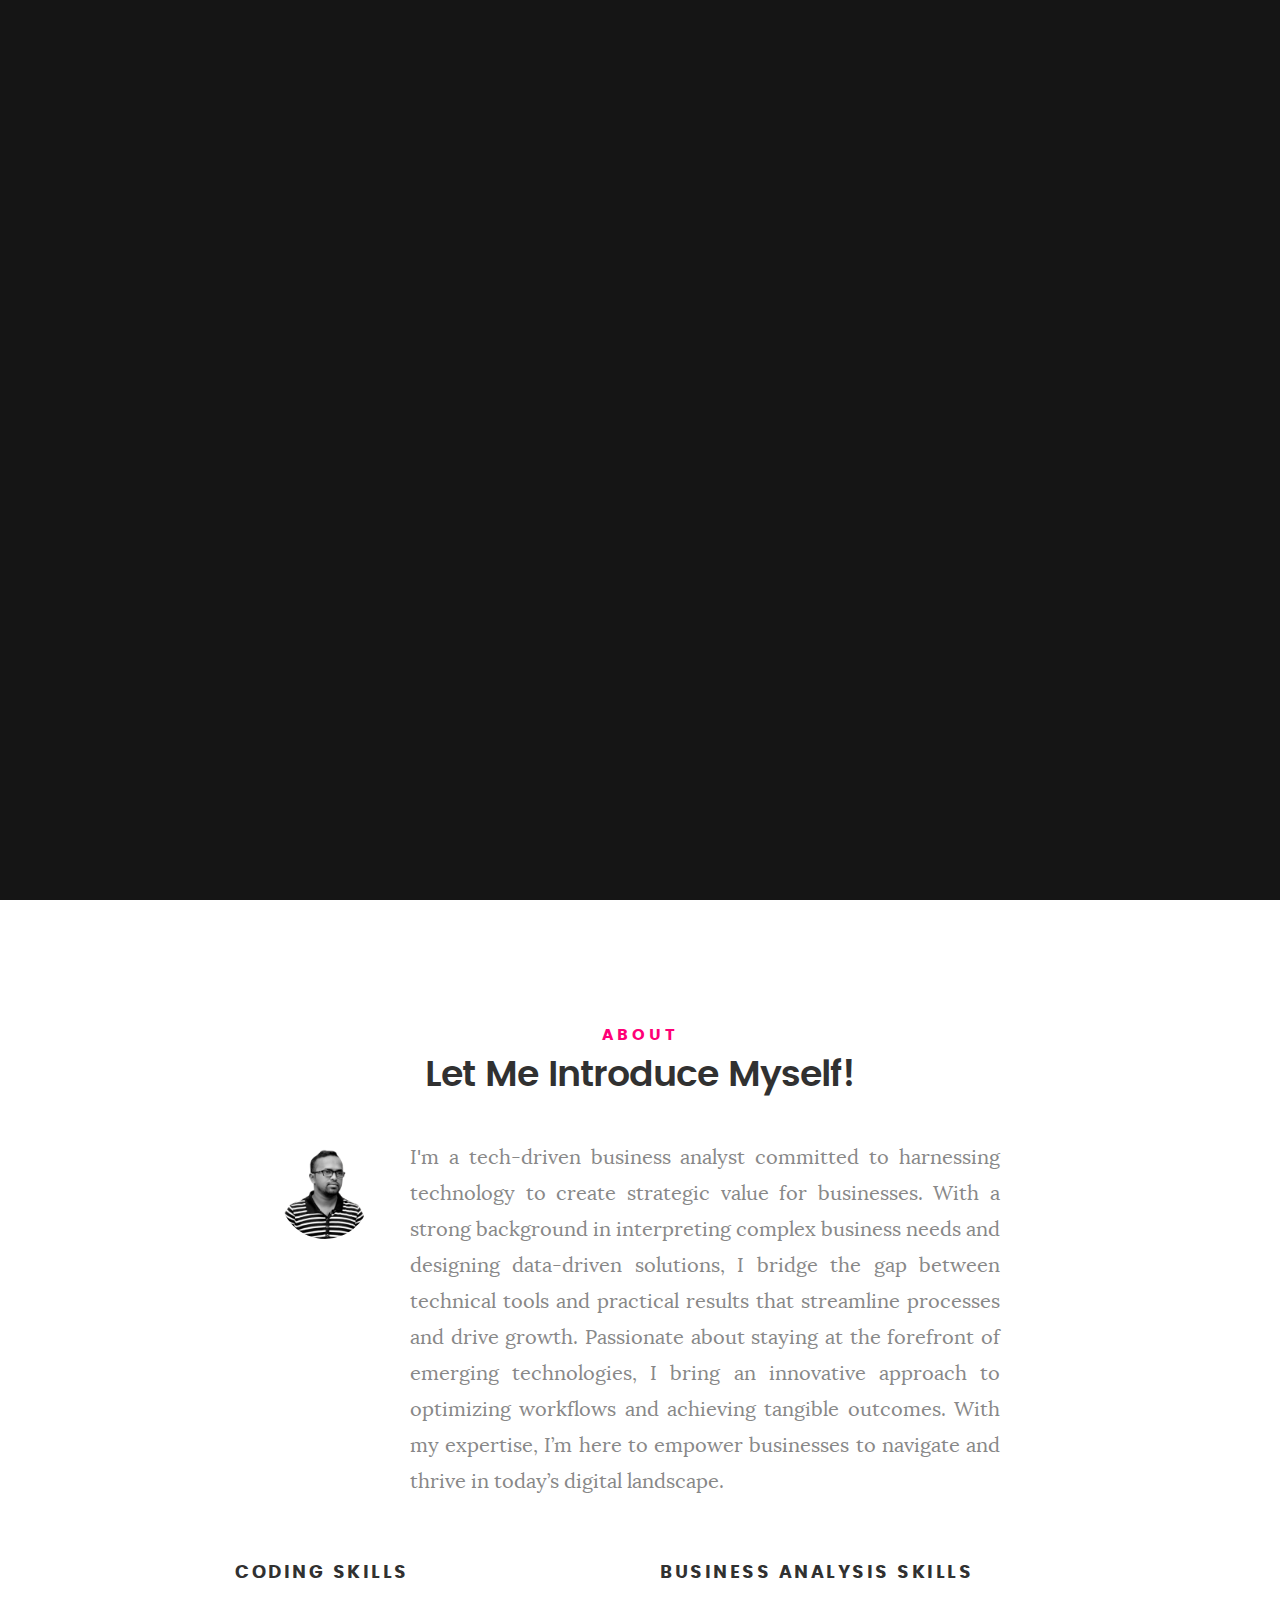
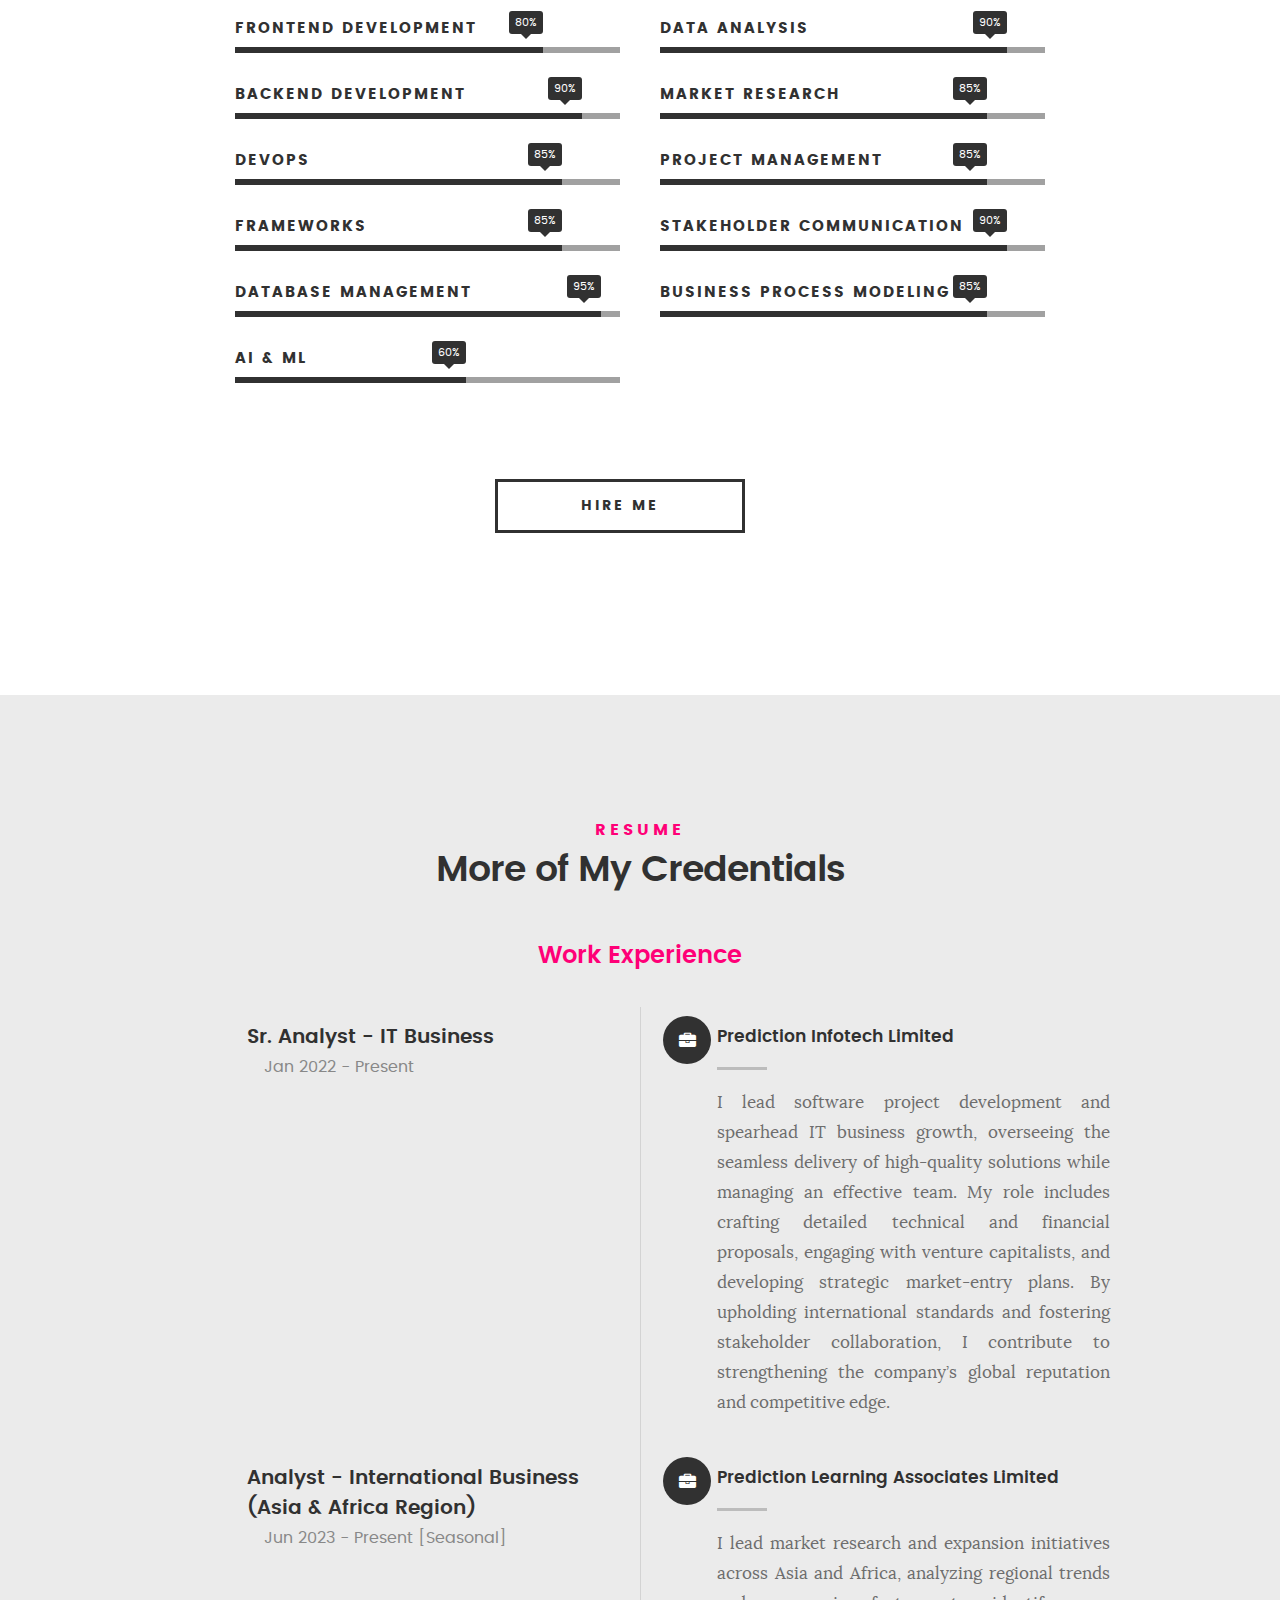
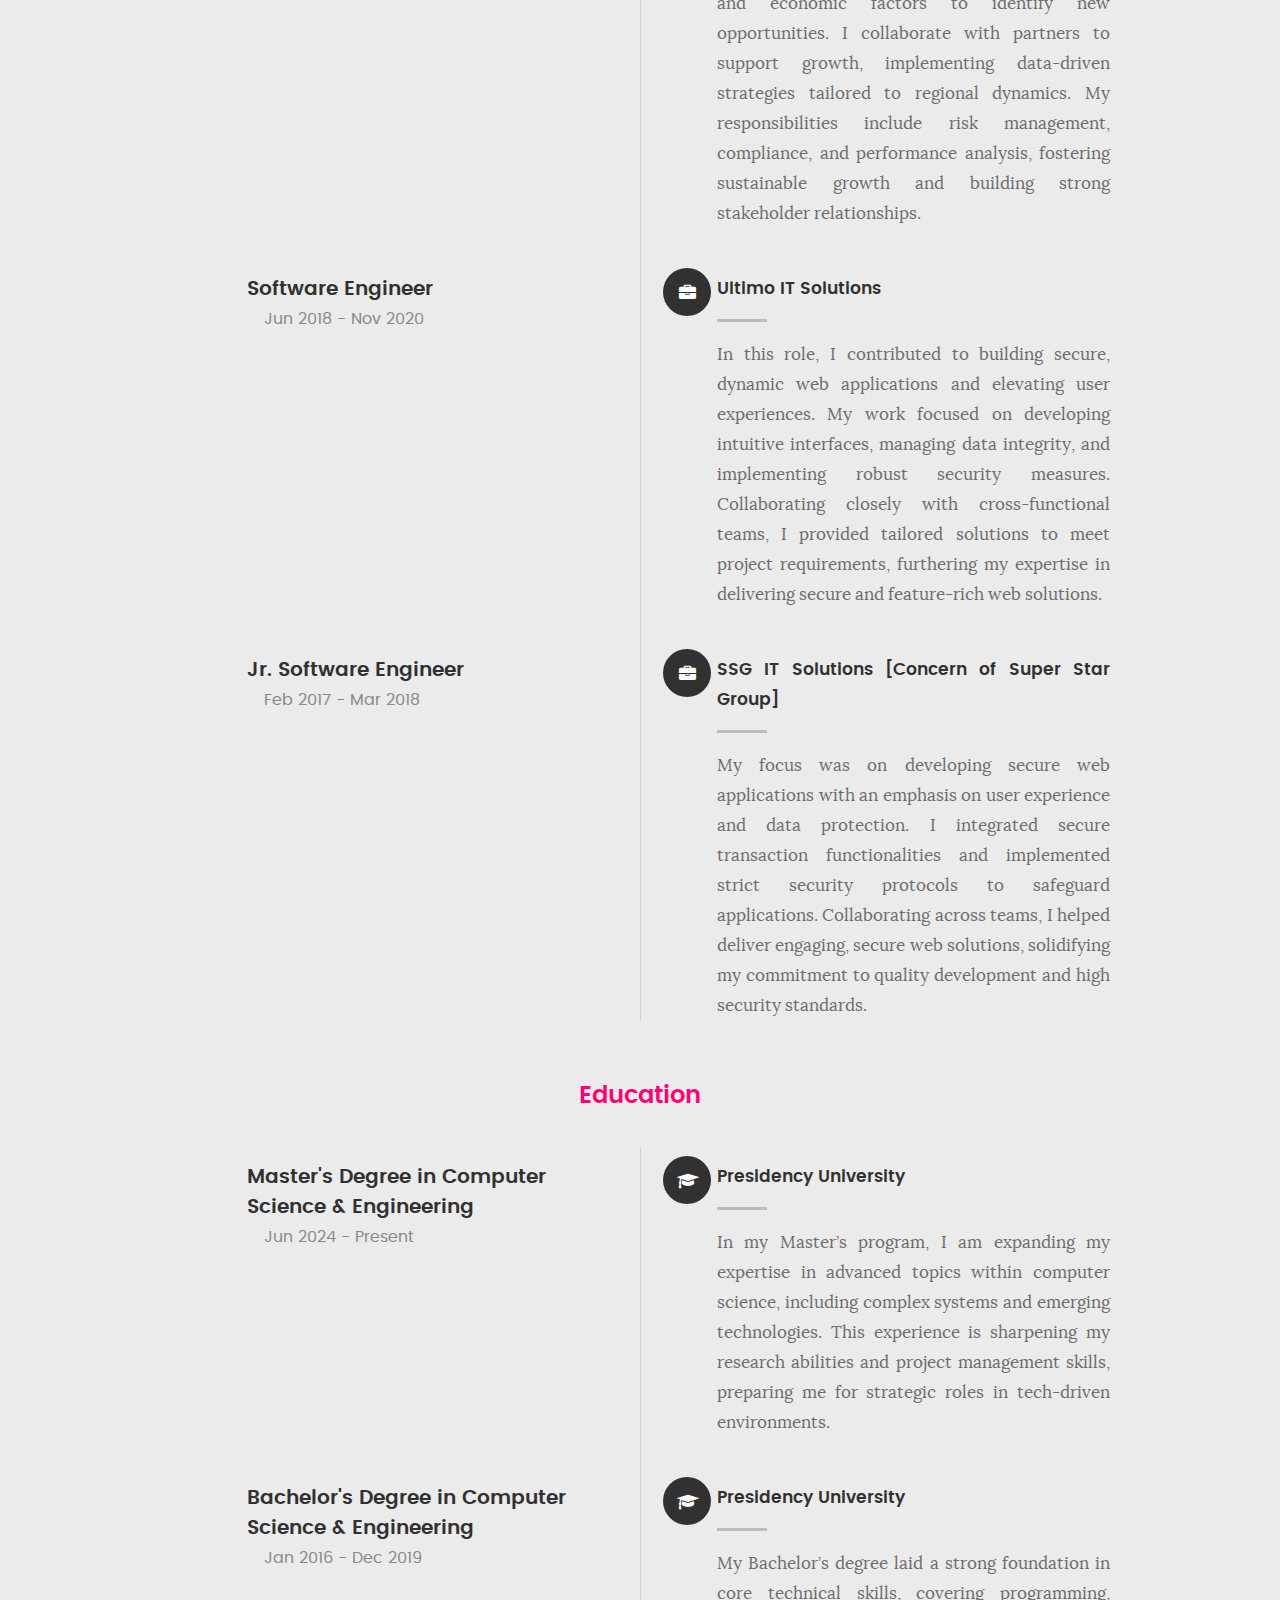
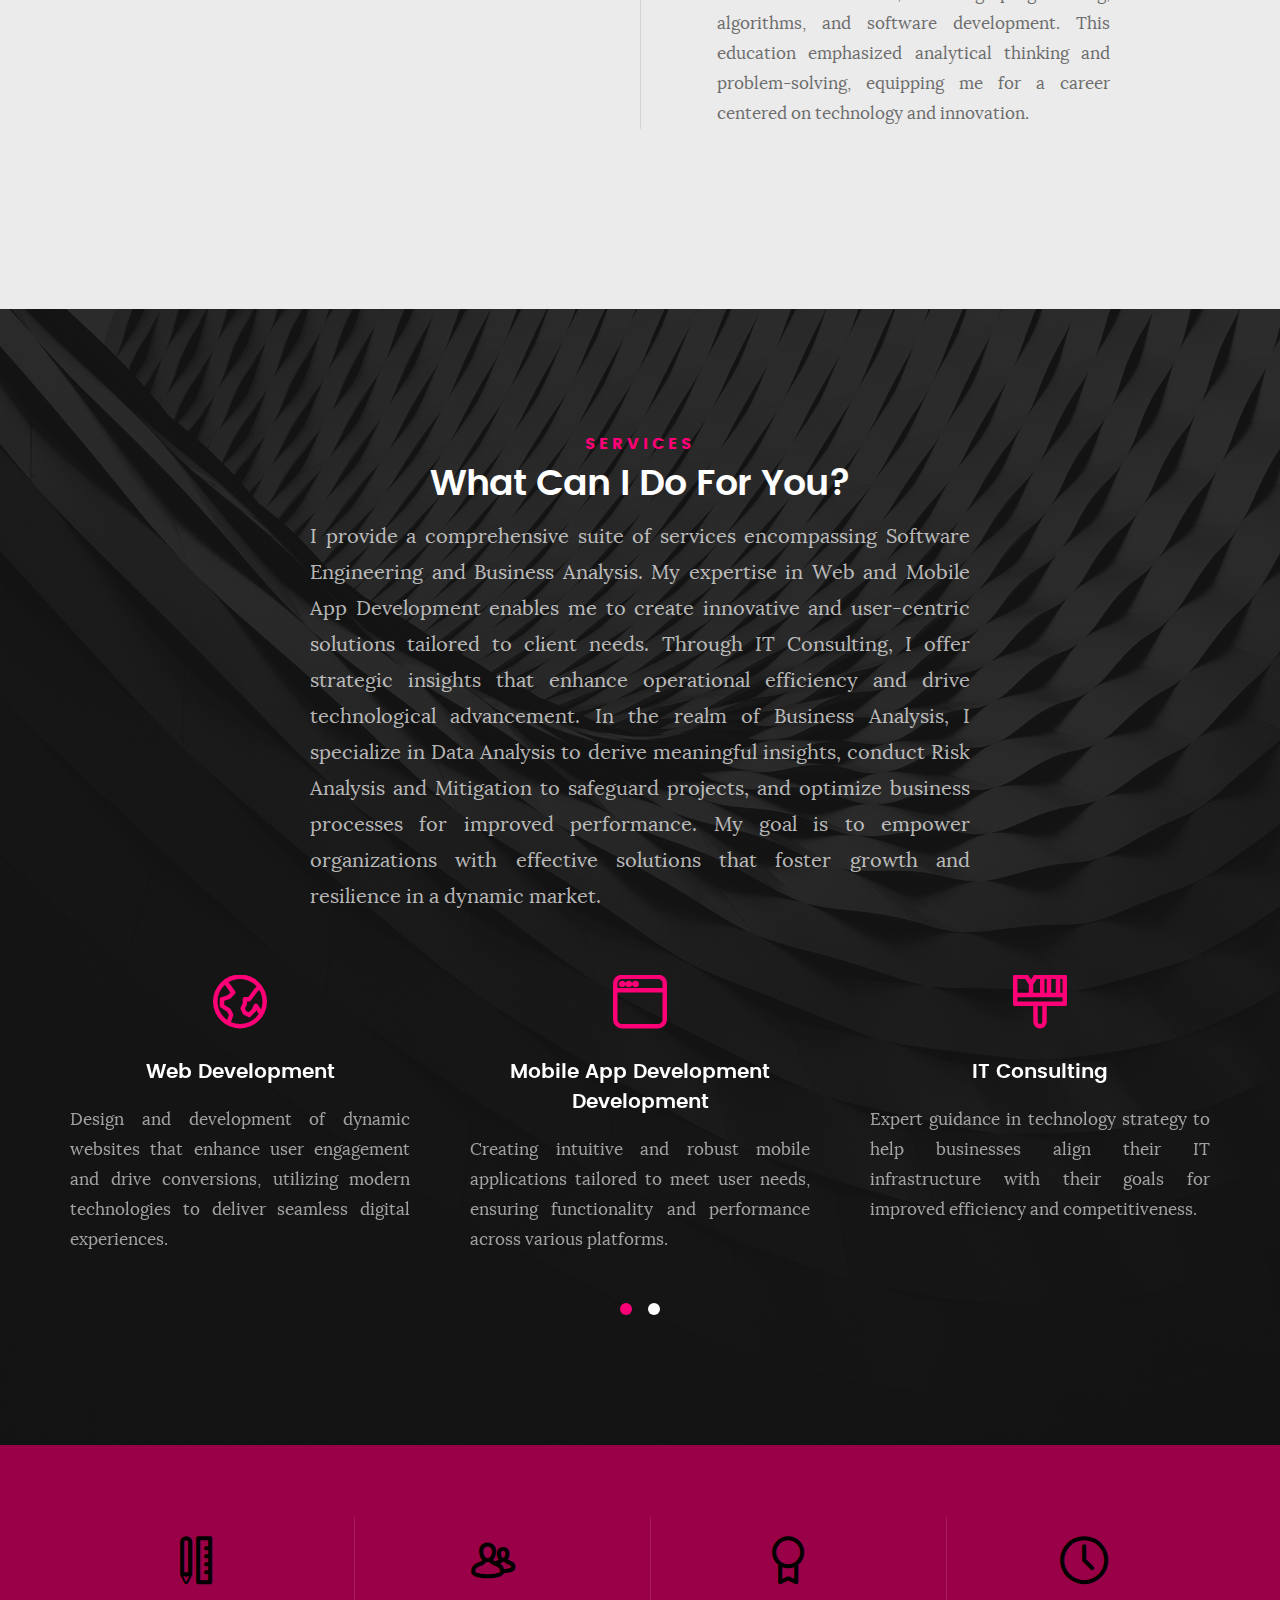
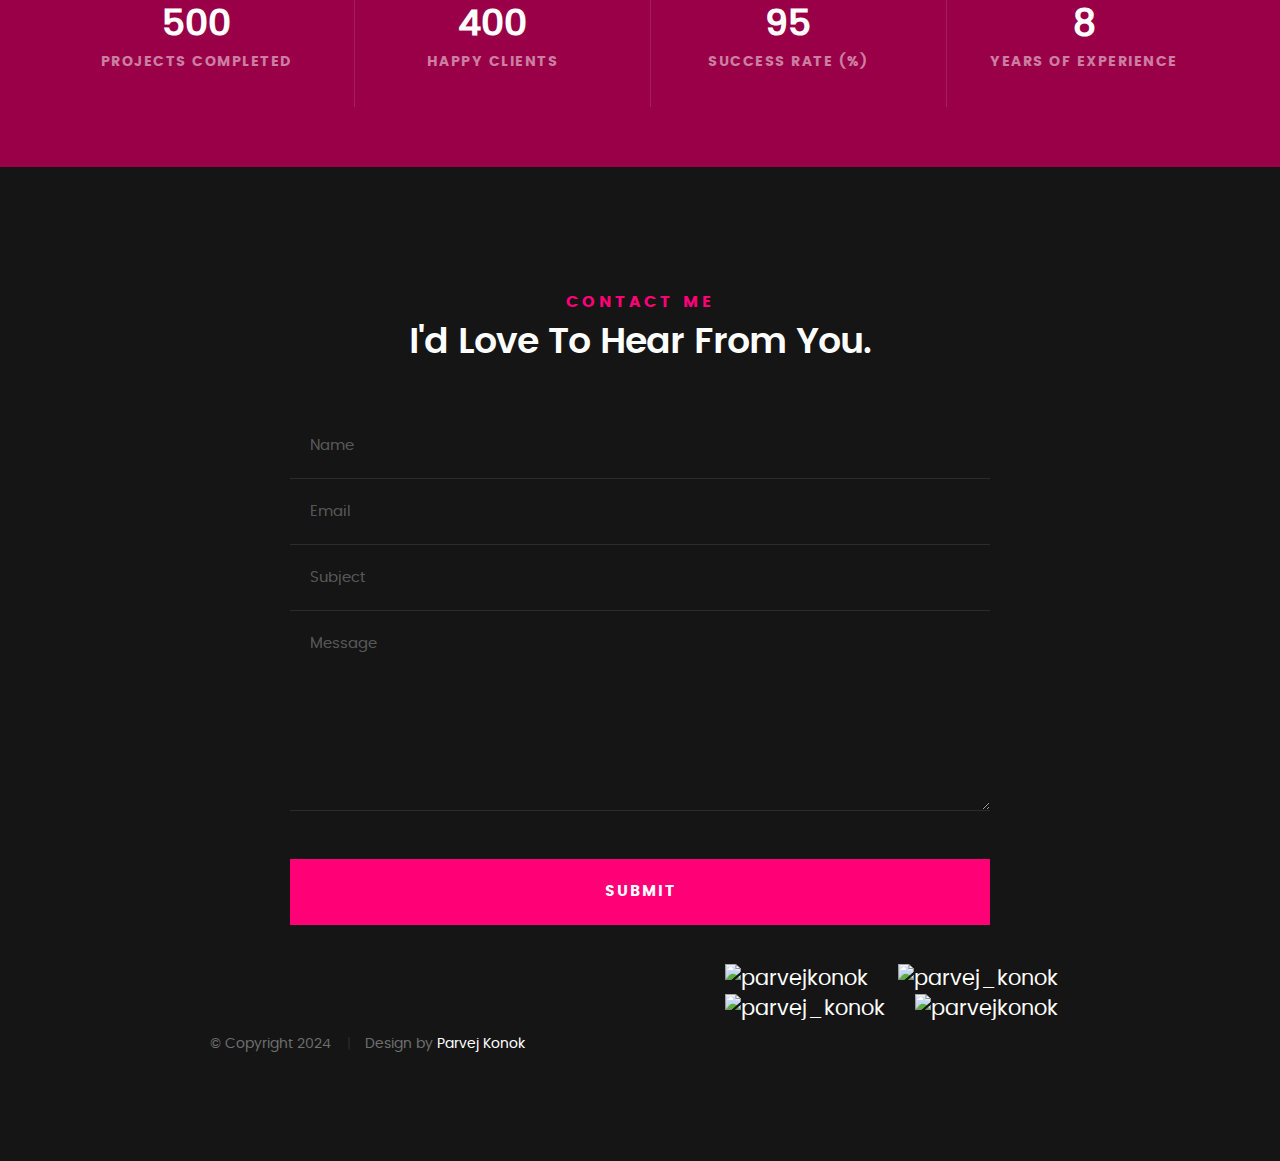
==== commit abe23d87: "#stats updated" ====
--- a/index.html
+++ b/index.html
@@ -440,79 +440,47 @@
 
 	<!-- stats Section
    ================================================== -->
-<section id="stats" class="count-up">
-
+   <section id="stats" class="count-up">
     <div class="row">
         <div class="col-twelve">
-
-            <div class="block-1-6 block-s-1-3 block-tab-1-2 block-mob-full stats-list">
-
+            <!-- Updated the grid classes to ensure 4 columns -->
+            <div class="stats-list">
                 <div class="bgrid stat">
                     <div class="icon-part">
                         <i class="icon-pencil-ruler"></i>
                     </div>
-
-                    <h3 class="stat-count">
-                        500
-                    </h3>
-
-                    <h5 class="stat-title">
-                        Projects Completed
-                    </h5>
-
-                </div> <!-- /stat -->					
-                
+                    <h3 class="stat-count">500</h3>
+                    <h5 class="stat-title">Projects Completed</h5>
+                </div>
+
                 <div class="bgrid stat">
                     <div class="icon-part">
                         <i class="icon-users"></i>
                     </div>
-
-                    <h3 class="stat-count">
-                        400
-                    </h3>
-
-                    <h5 class="stat-title">
-                        Happy Clients
-                    </h5>
-
-                </div> <!-- /stat -->
-                
+                    <h3 class="stat-count">400</h3>
+                    <h5 class="stat-title">Happy Clients</h5>
+                </div>
+
                 <div class="bgrid stat">
                     <div class="icon-part">
                         <i class="icon-badge"></i> <!-- Success Rate -->
                     </div>
-
-                    <h3 class="stat-count">
-                        95
-                    </h3>
-
-                    <h5 class="stat-title">
-                        Success Rate (%)
-                    </h5>
-
-                </div> <!-- /stat -->
-                
+                    <h3 class="stat-count">95</h3>
+                    <h5 class="stat-title">Success Rate (%)</h5>
+                </div>
+
                 <div class="bgrid stat">
                     <div class="icon-part">
                         <i class="icon-clock"></i> <!-- Years of Experience -->
                     </div>
-
-                    <h3 class="stat-count">
-                        8
-                    </h3>
-
-                    <h5 class="stat-title">
-                        Years of Experience
-                    </h5>
-
-                </div> <!-- /stat -->
-
+                    <h3 class="stat-count">8</h3>
+                    <h5 class="stat-title">Years of Experience</h5>
+                </div>
             </div> <!-- /stats-list -->
-
         </div> <!-- /twelve -->
     </div> <!-- /row -->
-
 </section> <!-- /stats -->
+ <!-- /stats -->
 
 	
    <!-- contact
--- a/css/main.css
+++ b/css/main.css
@@ -1625,168 +1625,203 @@
  *
  * ------------------------------------------------------------------- 
  */
- .grey-section {
-	background: #ebebeb;
-}
-.grey-section p.lead {
-	color: #7d7d7d;
-	text-align: justify;
-}
-
+ /* Main styling for the resume section */
 #resume {
-	padding-top: 12rem;
-	padding-bottom: 12rem;
+    padding-top: 12rem;
+    padding-bottom: 12rem;
 }
 
 #resume .resume-header {
-	text-align: center;
-}
+    text-align: center;
+}
+
 #resume .resume-header h2 {
-	color: #FF0077;
+    color: #FF0077;
 }
 
 #resume .resume-timeline {
-	max-width: 980px;
+    max-width: 980px;
 }
 
 #resume .timeline-wrap {
-	position: relative;
-	margin-top: 1.5rem;
-	margin-bottom: 6rem;
+    position: relative;
+    margin-top: 1.5rem;
+    margin-bottom: 6rem;
 }
 
 #resume .timeline-wrap::before {
-	content: "";
-	display: block;
-	width: 1px;
-	height: 100%;
-	background: rgba(0, 0, 0, 0.1);
-	position: absolute;
-	left: 50%;
-	top: 0;
+    content: "";
+    display: block;
+    width: 1px;
+    height: 100%;
+    background: rgba(0, 0, 0, 0.1);
+    position: absolute;
+    left: 50%; /* Centered the timeline line */
+    top: 0;
 }
 
 #resume .timeline-block {
-	position: relative;
-	padding-top: 1.5rem;
+    position: relative;
+    padding-top: 1.5rem;
+    margin-left: 10%; /* Aligning block to the center */
+}
+
+#resume .timeline-ico {
+    height: 4.8rem;
+    width: 4.8rem;
+    line-height: 4.8rem;
+    background: #313131;
+    border-radius: 50%;
+    text-align: center;
+    color: #FFFFFF;
+    position: absolute;
+    left: 50%; /* Positioned timeline icon at center */
+    top: .9rem;
+    margin-left: -2.4rem; /* Centering the icon */
+}
+
+#resume .timeline-ico i {
+    position: relative;
+    left: .05rem;
+    top: .2rem;
 }
 
 #resume .timeline-header {
-	float: left;
-	width: 50%; /* Allocate 50% width for the left side */
-	padding-right: 0; /* Remove extra padding */
-	text-align: left; /* Align text to the left */
+    float: left;
+    width: 50%; /* Adjusted width for left side */
+    padding-right: 90px;
+    text-align: left; /* Positioned text to the left */
 }
 
 #resume .timeline-header h3 {
-	white-space: normal; /* Allow job title to wrap into multiple lines */
-	word-wrap: break-word; /* Ensure the text breaks within the container */
-	margin-bottom: 0;
-	font-size: 1.8rem;
+    margin-bottom: 0;
+    text-align: left;
+    margin-left: -5%; /* Shifted a bit to the left */
+    white-space: normal; /* Allows the text to wrap to the next line if needed */
+    word-wrap: break-word; /* Ensures long words wrap to the next line if needed */
+    word-break: break-word; /* Forcing breaking of long words to fit in the box */
 }
 
 #resume .timeline-header p {
-	font-family: "poppins-regular", sans-serif;
-	font-size: 1.6rem;
-	color: #888888;
+    font-family: "poppins-regular", sans-serif;
+    font-size: 1.6rem;
+    color: #888888;
 }
 
 #resume .timeline-content {
-	margin-left: 50%; /* Start content from halfway */
-	padding-left: 20px; /* Add padding for separation */
-	text-align: justify;
+    margin-left: 50%; /* Move the description to the right side */
+    padding-left: 30px;
+    text-align: justify;
 }
 
 #resume .timeline-content h4 {
-	position: relative;
-	padding-bottom: 1.8rem;
+    position: relative;
+    padding-bottom: 1.8rem;
 }
 
 #resume .timeline-content h4::after {
-	content: "";
-	display: block;
-	height: 3px;
-	width: 50px;
-	background: rgba(0, 0, 0, 0.2);
-	position: absolute;
-	left: 0;
-	bottom: 0;
-}
-
-/**
- * Responsive: resume adjustments
- * ------------------------------------------------------------------- 
- */
+    content: "";
+    display: block;
+    height: 3px;
+    width: 50px;
+    background: rgba(0, 0, 0, 0.2);
+    position: absolute;
+    left: 0;
+    bottom: 0;
+}
+
+/* Mobile Responsiveness */
 @media only screen and (max-width:1024px) {
-	#resume .timeline-header {
-		padding-right: 50px;
-	}
-	#resume .timeline-header h3 {
-		font-size: 1.6rem; /* Adjust job title font size */
-		white-space: normal; /* Allow wrapping on smaller screens */
-	}
-	#resume .timeline-header p {
-		font-size: 1.4rem;
-	}
-	#resume .timeline-content {
-		padding-left: 50px;
-	}
+    #resume .timeline-header {
+        width: 50%;
+        padding-right: 50px;
+    }
+
+    #resume .timeline-header h3 {
+        font-size: 1.8rem;
+    }
+
+    #resume .timeline-header p {
+        font-size: 1.4rem;
+    }
+
+    #resume .timeline-content {
+        padding-left: 50px;
+    }
 }
 
 @media only screen and (max-width:768px) {
-	#resume .timeline-wrap::before {
-		left: 1.5rem; /* Adjust line position */
-	}
-	#resume .timeline-ico {
-		left: 2.4rem;
-	}
-	#resume .timeline-header,
-	#resume .timeline-content {
-		width: 100%; /* Stack sections on smaller screens */
-		padding-left: 1.5rem; /* Add padding for smaller screens */
-	}
-	#resume .timeline-header h3 {
-		font-size: 2rem;
-		white-space: normal; /* Allow wrapping on small screens */
-	}
-	#resume .timeline-header p {
-		font-size: 1.5rem;
-		margin-bottom: 1.5rem;
-	}
-	#resume .timeline-content h4 {
-		padding-bottom: 0;
-		padding-top: 2.1rem;
-		margin-bottom: .6rem;
-		font-size: 1.7rem;
-	}
-	#resume .timeline-content h4::after {
-		bottom: auto;
-		top: 0;
-	}
+    #resume .timeline-wrap::before {
+        left: 2.4rem;
+    }
+
+    #resume .timeline-ico {
+        left: 2.4rem;
+    }
+
+    #resume .timeline-header {
+        float: none;
+        width: 100%;
+        padding-right: 15px;
+        text-align: left;
+    }
+
+    #resume .timeline-header h3 {
+        font-size: 2rem;
+    }
+
+    #resume .timeline-header p {
+        font-size: 1.5rem;
+        margin-bottom: 1.5rem;
+    }
+
+    #resume .timeline-content {
+        margin: 0;
+        padding-left: 7rem;
+    }
+
+    #resume .timeline-content h4 {
+        padding-bottom: 0;
+        padding-top: 2.1rem;
+        margin-bottom: .6rem;
+        font-size: 1.7rem;
+    }
+
+    #resume .timeline-content h4::after {
+        bottom: auto;
+        top: 0;
+    }
 }
 
 @media only screen and (max-width:480px) {
-	#resume .resume-header h2 {
-		font-size: 2.2rem;
-	}
-	#resume .timeline-wrap::before {
-		left: 1.8rem;
-	}
-	#resume .timeline-ico {
-		height: 3.6rem;
-		width: 3.6rem;
-		line-height: 3.6rem;
-		left: 1.8rem;
-		margin-left: -1.8rem;
-		font-size: 1.5rem;
-	}
-	#resume .timeline-header, #resume .timeline-content {
-		padding-left: 5.5rem;
-	}
-	#resume .timeline-header h3 {
-		font-size: 1.8rem;
-		white-space: normal; /* Allow wrapping on very small screens */
-	}
+    #resume .resume-header h2 {
+        font-size: 2.2rem;
+    }
+
+    #resume .timeline-wrap::before {
+        left: 1.8rem;
+    }
+
+    #resume .timeline-ico {
+        height: 3.6rem;
+        width: 3.6rem;
+        line-height: 3.6rem;
+        left: 1.8rem;
+        margin-left: -1.8rem;
+        font-size: 1.5rem;
+    }
+
+    #resume .timeline-header, #resume .timeline-content {
+        padding-left: 5.5rem;
+    }
+
+    #resume .timeline-header h3 {
+        font-size: 1.8rem;
+    }
+
+    #resume .timeline-header p {
+        font-size: 1.4rem;
+    }
 }
 
 
@@ -2190,64 +2225,66 @@
  *
  * ------------------------------------------------------------------- 
  */
-#stats {
-	background: #990047;
-	padding-top: 7.2rem;
-	padding-bottom: 6rem;
-	text-align: center;
-}
+ #stats {
+    background: #990047;
+    padding-top: 7.2rem;
+    padding-bottom: 6rem;
+    text-align: center;
+}
+
 #stats .row {
-	max-width: 1440px;
-}
+    max-width: 1440px;
+    margin: 0 auto; /* Center the row */
+}
+
+#stats .stats-list {
+    display: grid;
+    grid-template-columns: repeat(4, 1fr); /* Create 4 equal columns */
+    gap: 2rem; /* Space between columns */
+}
+
 #stats .stat {
-	border-left: 1px solid rgba(255, 255, 255, 0.12);
-	min-height: 17.4rem;
-}
+    min-height: 17.4rem;
+    text-align: center;
+    border-left: 1px solid rgba(255, 255, 255, 0.12);
+    padding: 2rem;
+}
+
 #stats .stat:first-child {
-	border: none;
-}
+    border: none;
+}
+
 #stats .icon-part i {
-	font-size: 4.8rem;
-	color: #000000;
-}
+    font-size: 4.8rem;
+    color: #000000;
+}
+
 #stats .stat-count {
-	color: #FFFFFF;
-	font-size: 3.6rem;
-	margin-top: 1.2rem;
-	margin-bottom: 0;
-	font-family: "poppins-medium", sans-serif;
-	color: white;
-}
+    color: #FFFFFF;
+    font-size: 3.6rem;
+    margin-top: 1.2rem;
+    margin-bottom: 0;
+    font-family: "poppins-medium", sans-serif;
+}
+
 #stats .stat-title {
-	color: rgba(255, 255, 255, 0.5);
-}
-
-/**
- * responsive:
- * stats
- * -------------------------------------------------------------------
- */
-@media only screen and (max-width:1024px) {
-	#stats .stat:nth-child(n) {
-		border-left: 1px solid rgba(255, 255, 255, 0.12);
-		padding-bottom: 1.5rem;
-	}
-	#stats .stat:nth-child(3n+1) {
-		border: none;
-	}
-}
-@media only screen and (max-width:768px) {
-	#stats .stat:nth-child(n) {
-		border-left: 1px solid rgba(255, 255, 255, 0.12);
-	}
-	#stats .stat:nth-child(2n+1) {
-		border: none;
-	}
-}
-@media only screen and (max-width:600px) {
-	#stats .stat:nth-child(n) {
-		border: none;
-	}
+    color: rgba(255, 255, 255, 0.5);
+}
+
+/* Responsive styles for different screen sizes */
+
+/* Tablets or smaller screens */
+@media only screen and (max-width: 1024px) {
+    #stats .stats-list {
+        grid-template-columns: repeat(2, 1fr); /* 2 columns on smaller screens */
+    }
+}
+
+/* Mobile screens */
+@media only screen and (max-width: 768px) {
+    #stats .stats-list {
+        grid-template-columns: 1fr; /* 1 column on mobile screens */
+    }
 }
 
 
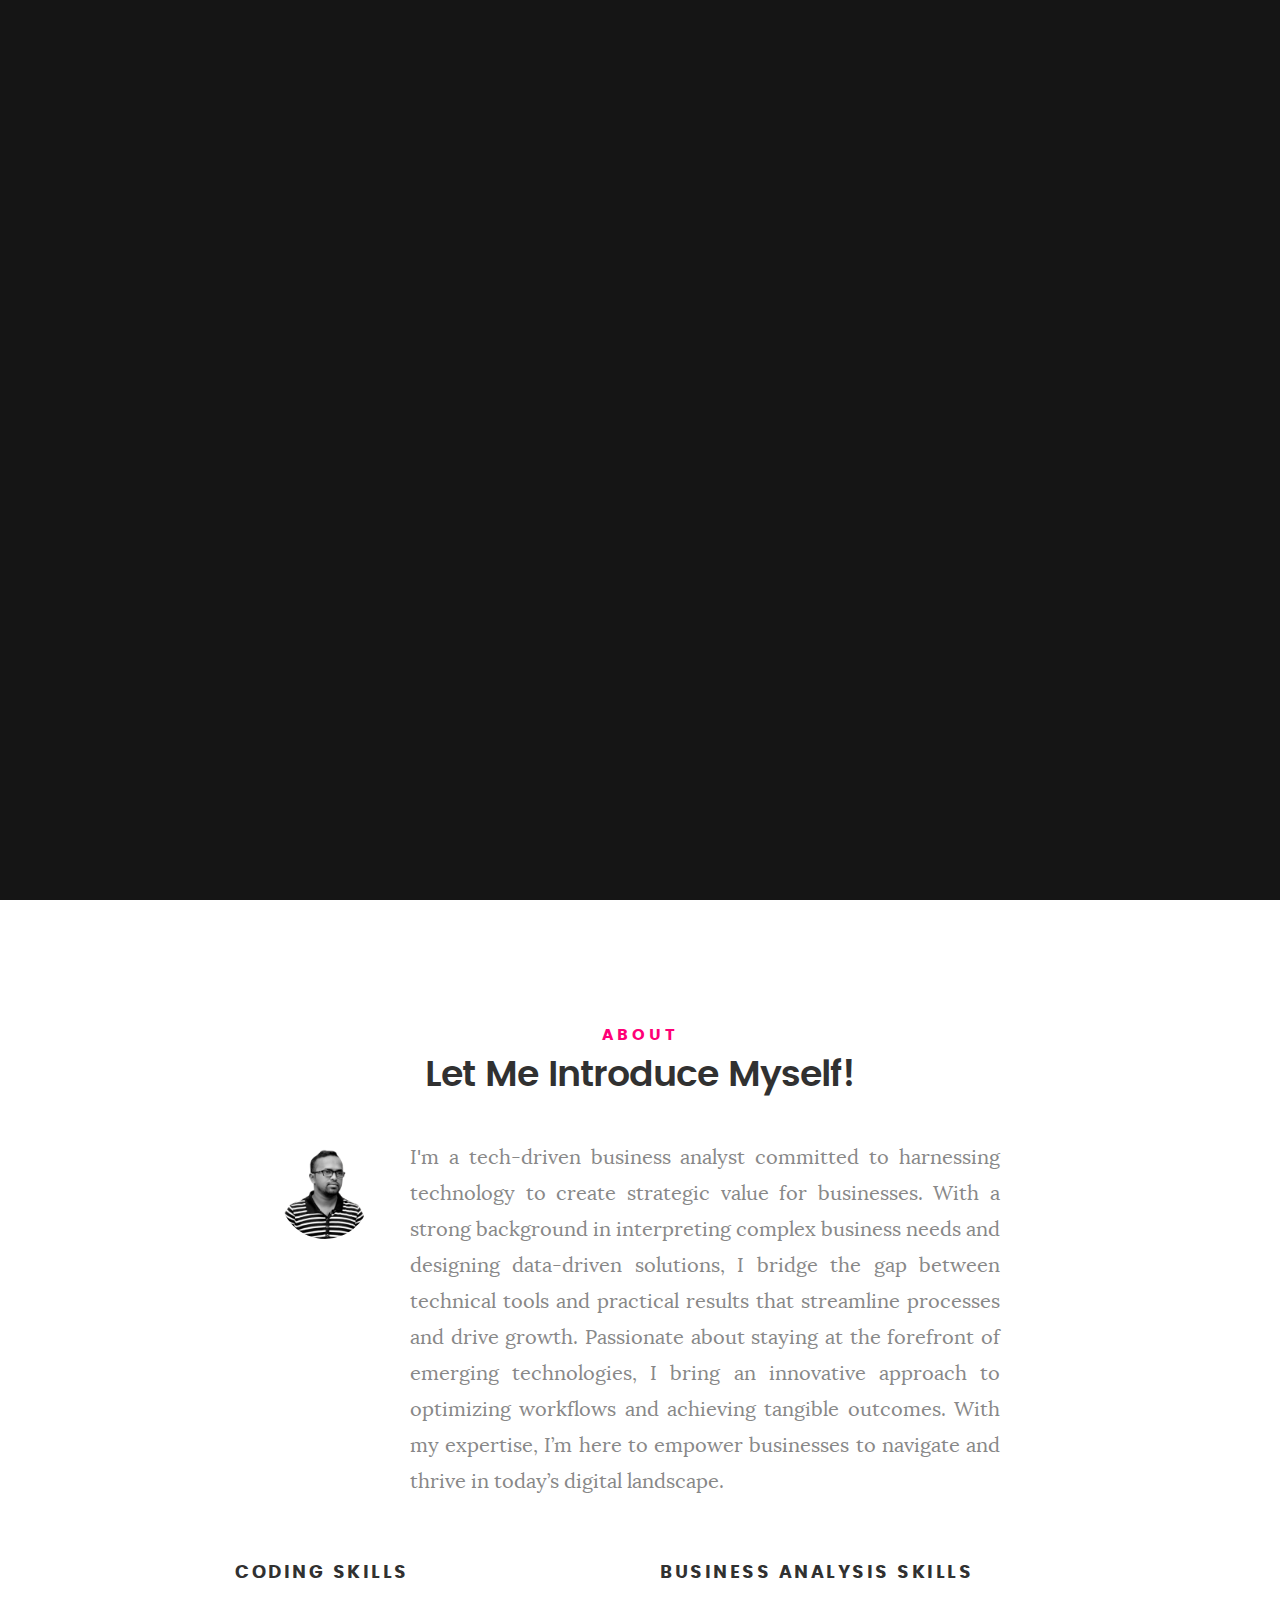
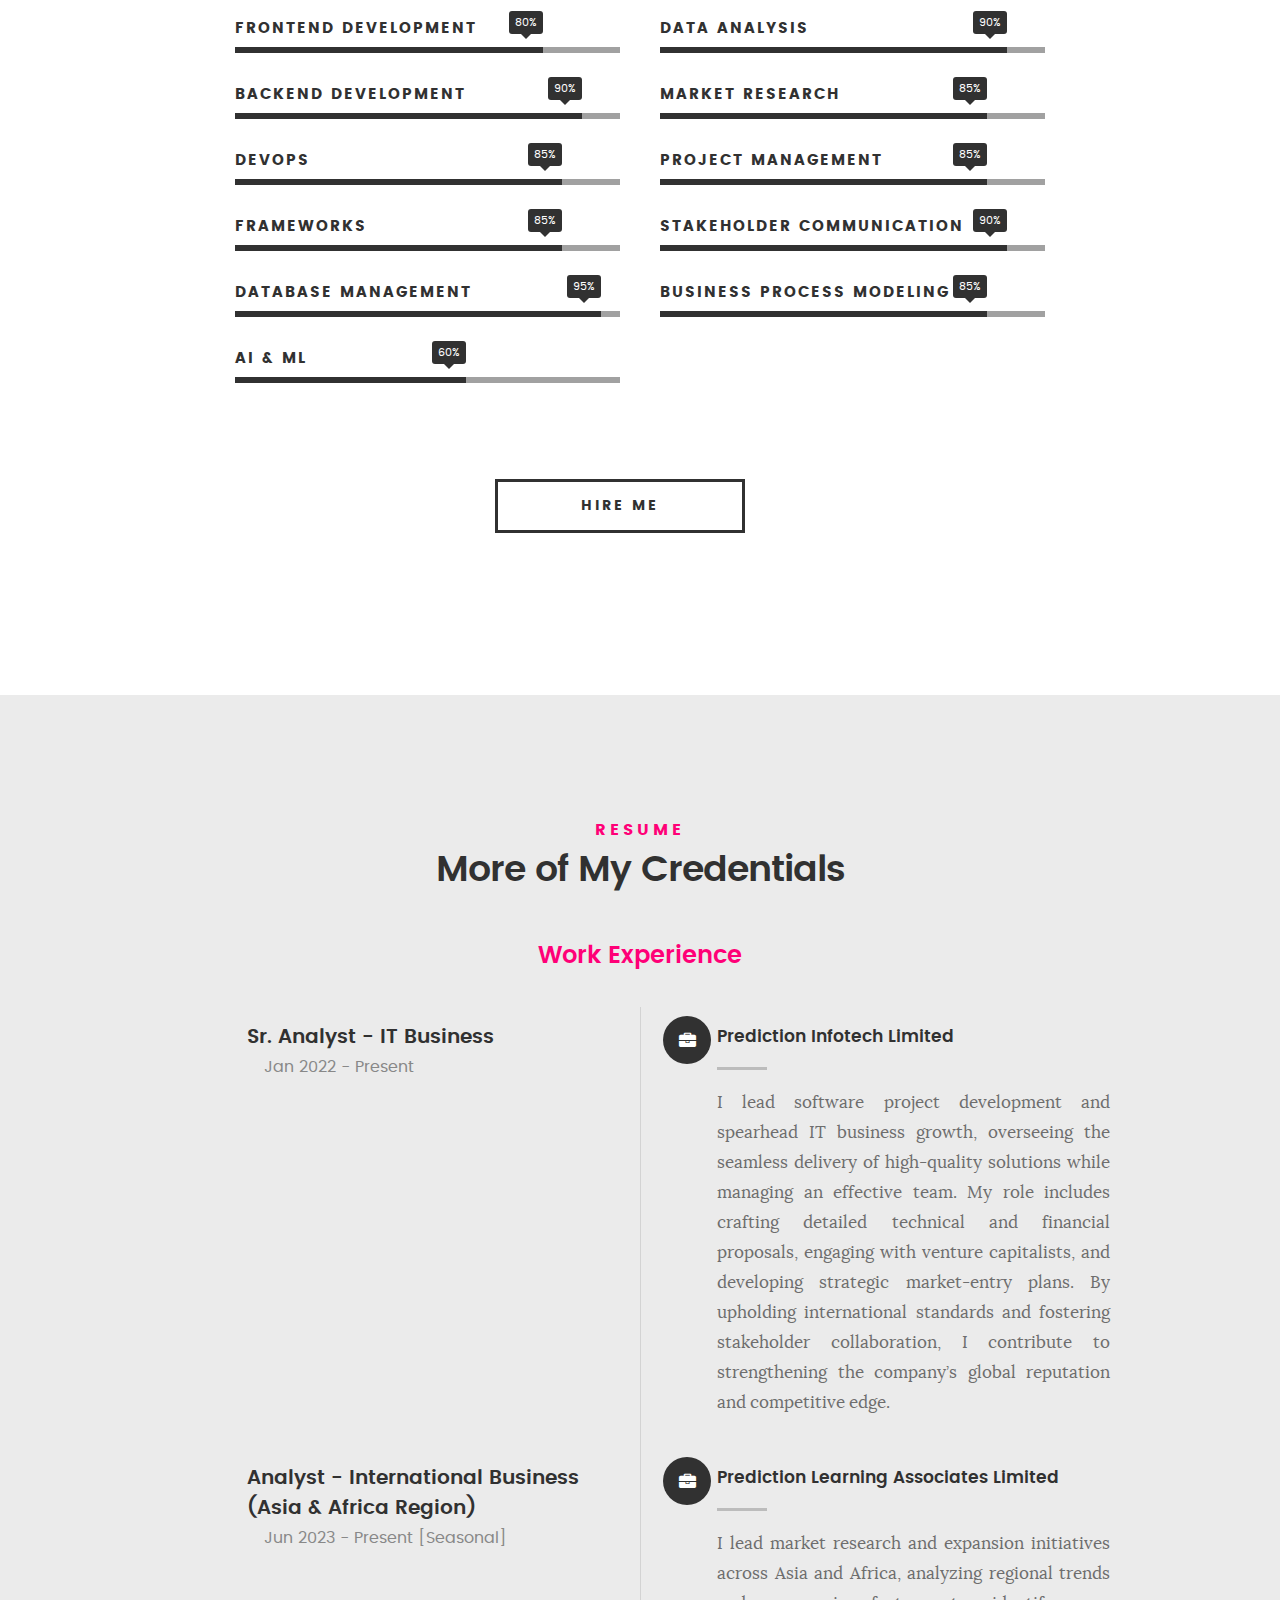
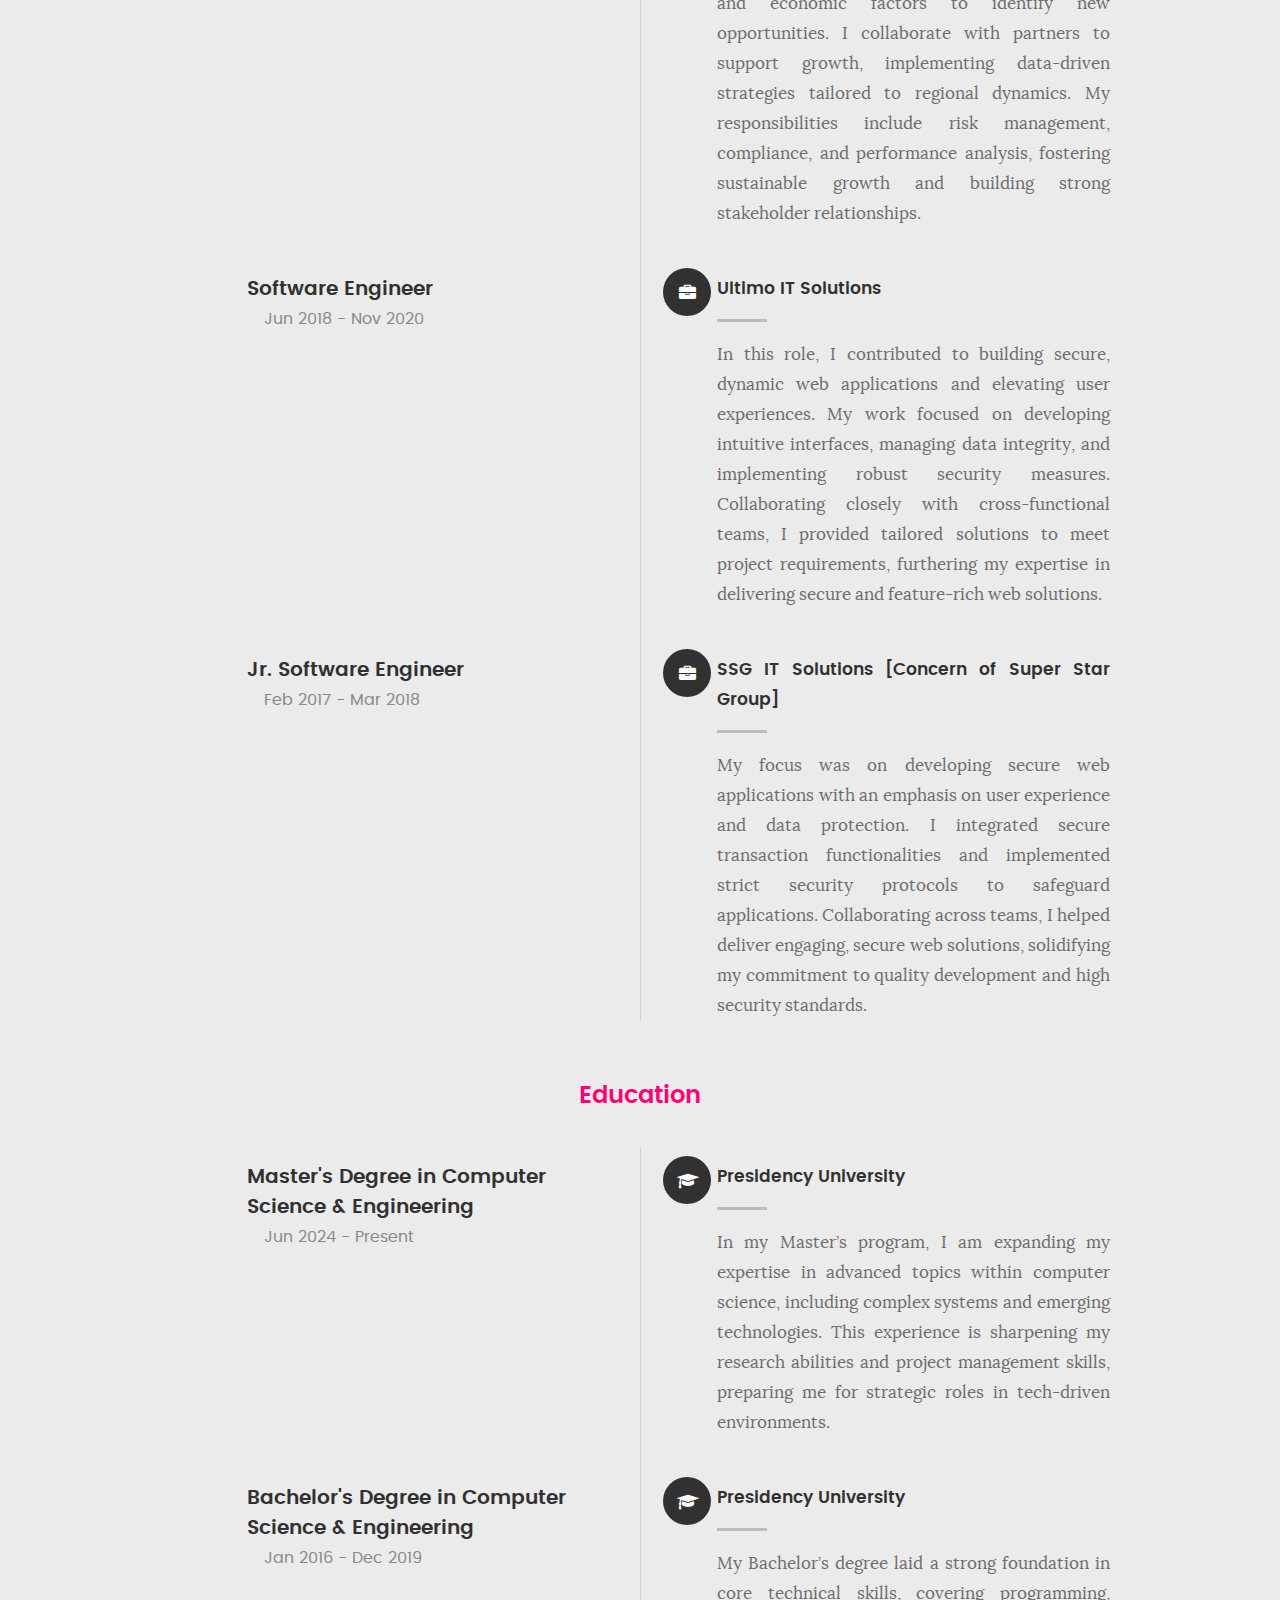
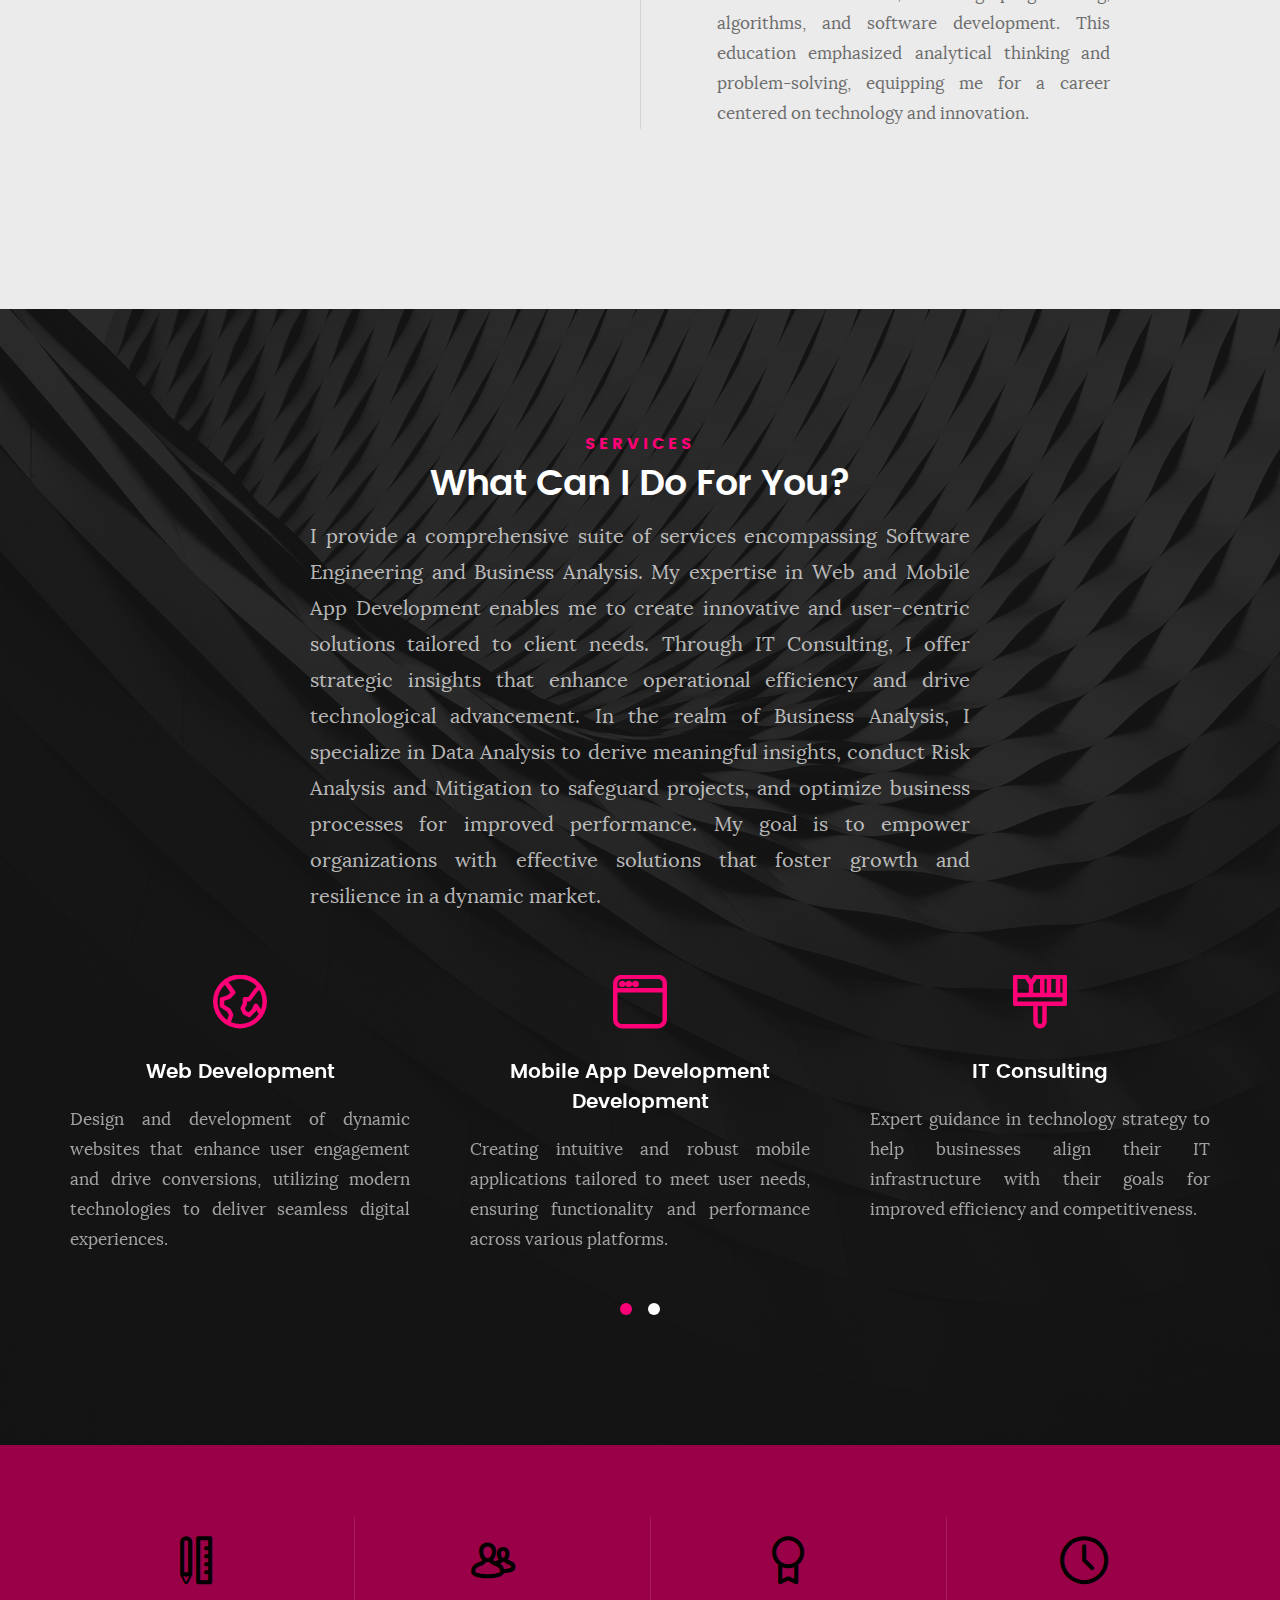
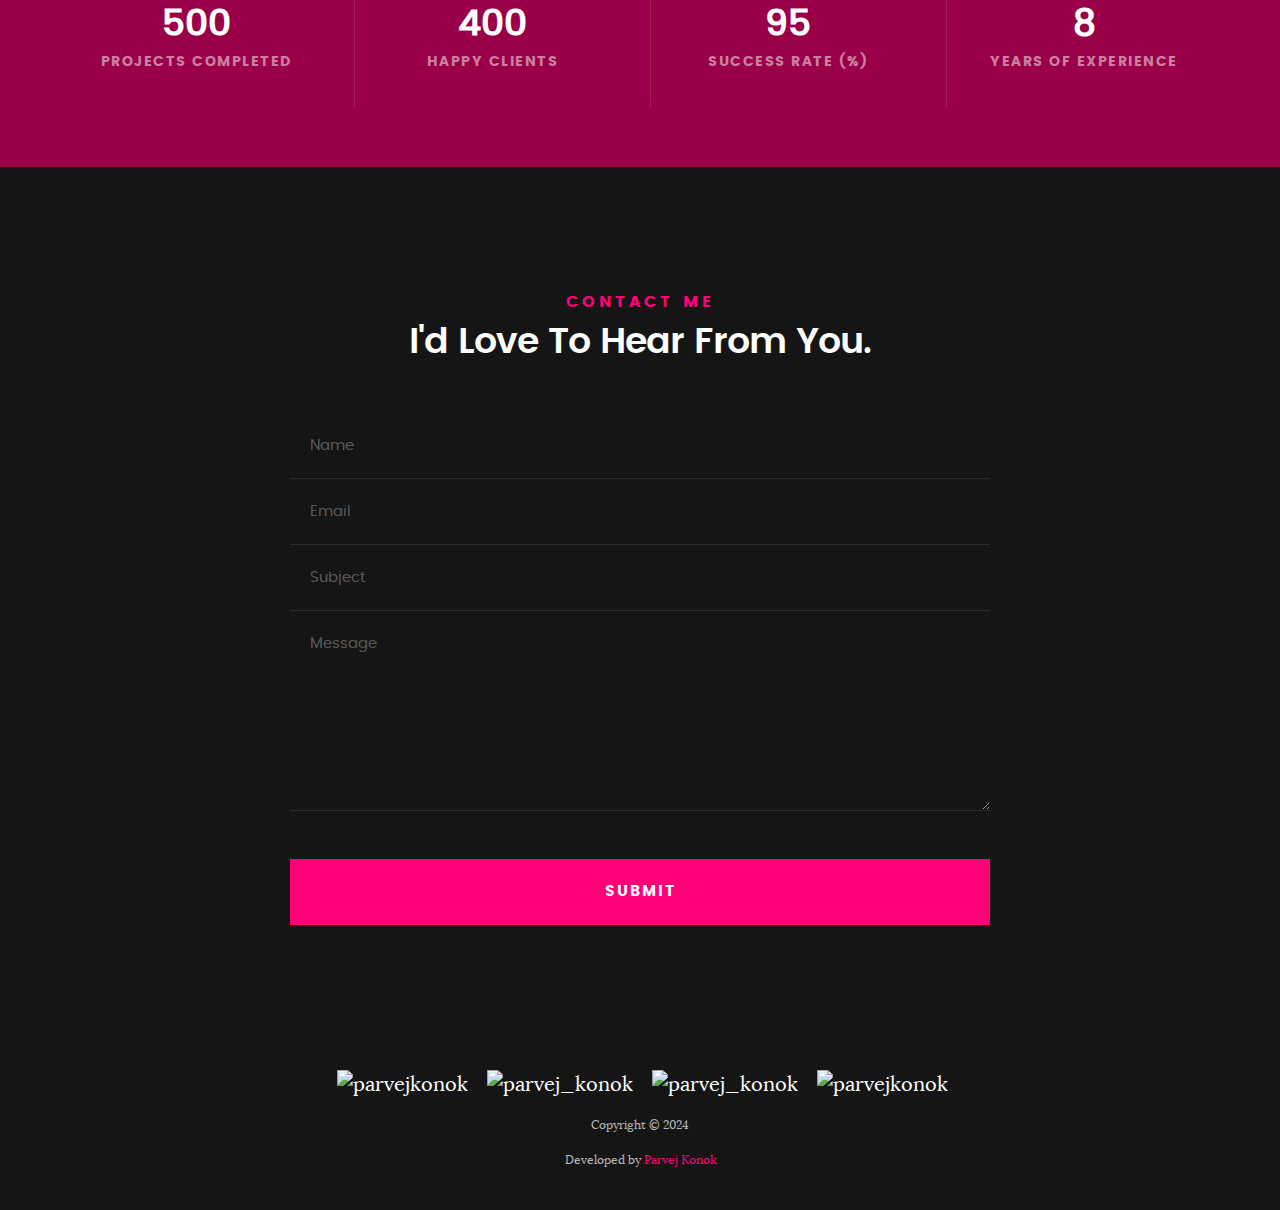
==== commit 323c4103: "updated whole footer" ====
--- a/index.html
+++ b/index.html
@@ -485,99 +485,79 @@
 	
    <!-- contact
    ================================================== -->
-	<section id="contact">
-
-		<div class="row section-intro">
-   		<div class="col-twelve">
-
-   			<h5>Contact Me</h5>
-   			<h1>I'd Love To Hear From You.</h1>
-
-   			<!-- <p class="lead">Lorem ipsum Do commodo in proident enim in dolor cupidatat adipisicing dolore officia nisi aliqua incididunt Ut veniam lorem ipsum Consectetur ut in in eu do.</p> -->
-
-   		</div> 
-   	</div> <!-- /section-intro -->
-
-   	<div class="row contact-form">
-
-   		<div class="col-twelve">
-
+	<!-- contact
+================================================== -->
+<section id="contact">
+    <div class="row section-intro">
+        <div class="col-twelve">
+            <h5>Contact Me</h5>
+            <h1>I'd Love To Hear From You.</h1>
+        </div> 
+    </div> <!-- /section-intro -->
+
+    <div class="row contact-form">
+        <div class="col-twelve">
             <!-- form -->
             <form name="contactForm" id="contactForm" method="post" action="">
-      			<fieldset>
-
-                  <div class="form-field">
- 						   <input name="contactName" type="text" id="contactName" placeholder="Name" value="" minlength="2" required="">
-                  </div>
-                  <div class="form-field">
-	      			   <input name="contactEmail" type="email" id="contactEmail" placeholder="Email" value="" required="">
-	               </div>
-                  <div class="form-field">
-	     				   <input name="contactSubject" type="text" id="contactSubject" placeholder="Subject" value="">
-	               </div>                       
-                  <div class="form-field">
-	                 	<textarea name="contactMessage" id="contactMessage" placeholder="Message" rows="10" cols="50" required=""></textarea>
-	               </div>                      
-                 <div class="form-field">
-                     <button class="submitform">Submit</button>
-                     <div id="submit-loader">
-                        <div class="text-loader">Sending...</div>                             
-       				      <div class="s-loader">
-								  	<div class="bounce1"></div>
-								  	<div class="bounce2"></div>
-								  	<div class="bounce3"></div>
-								</div>
-							</div>
-                  </div>
-
-      			</fieldset>
-      		</form> <!-- Form End -->
+                <fieldset>
+                    <div class="form-field">
+                        <input name="contactName" type="text" id="contactName" placeholder="Name" minlength="2" required>
+                    </div>
+                    <div class="form-field">
+                        <input name="contactEmail" type="email" id="contactEmail" placeholder="Email" required>
+                    </div>
+                    <div class="form-field">
+                        <input name="contactSubject" type="text" id="contactSubject" placeholder="Subject">
+                    </div>                       
+                    <div class="form-field">
+                        <textarea name="contactMessage" id="contactMessage" placeholder="Message" rows="10" cols="50" required></textarea>
+                    </div>                      
+                    <div class="form-field">
+                        <button class="submitform">Submit</button>
+                        <div id="submit-loader">
+                            <div class="text-loader">Sending...</div>                             
+                            <div class="s-loader">
+                                <div class="bounce1"></div>
+                                <div class="bounce2"></div>
+                                <div class="bounce3"></div>
+                            </div>
+                        </div>
+                    </div>
+                </fieldset>
+            </form> <!-- Form End -->
 
             <!-- contact-warning -->
-            <div id="message-warning">            	
-            </div>            
+            <div id="message-warning"></div>            
             <!-- contact-success -->
-      		<div id="message-success">
-               <i class="fa fa-check"></i>Your message was sent, thank you!<br>
-      		</div>
-
-         </div> <!-- /col-twelve -->
-   		
-   	</div> 
-	
-
-
-   <!-- footer
-   ================================================== -->
-
-   <footer>
-     	<div class="row">
-
-     		<div class="col-six tab-full pull-right social">
-
-     			<ul class="footer-social">        
-					<li><a href="https://linkedin.com/in/parvejkonok" target="blank"><img align="center" src="https://raw.githubusercontent.com/rahuldkjain/github-profile-readme-generator/master/src/images/icons/Social/linked-in-alt.svg" alt="parvejkonok" height="30" width="40" /></a></li>
-					<li><a href="https://github.com/parvej_konok" target="blank"><img align="center" src="https://cdn.worldvectorlogo.com/logos/github-icon-2.svg" alt="parvej_konok" height="30" width="40" /></a></li>
-					<li><a href="https://x.com/parvej_konok" target="blank"><img align="center" src="https://upload.wikimedia.org/wikipedia/commons/b/b7/X_logo.jpg" alt="parvej_konok" height="30" width="40" /></a></li>
-					<li><a href="https://parvejkonok.medium.com" target="blank"><img align="center" src="https://miro.medium.com/v2/resize:fit:1400/1*psYl0y9DUzZWtHzFJLIvTw.png" alt="parvejkonok" height="40" width="40" /></a></li>
-			   </ul> 
-	      		
-	      </div>
-
-      	<div class="col-eight tab-full">
-	      	<div class="copyright">
-		        	<span>© Copyright 2024 </span> 
-		        	<span>Design by <a href="http://www.github.com/parvejkonok">Parvej Konok</a></span> 	         	
-		         </div>		                  
-	      	</div>
-
-	      	<div id="go-top">
-		         <a class="smoothscroll" title="Back to Top" href="#top"><i class="fa fa-long-arrow-up"></i></a>
-		      </div>
-
-      	</div> <!-- /row -->     	
-   </footer>  
-
+            <div id="message-success">
+                <i class="fa fa-check"></i>Your message was sent, thank you!<br>
+            </div>
+        </div> <!-- /col-twelve -->
+    </div> <!-- /row -->
+</section> <!-- /contact -->
+ 
+<!-- Footer Section -->
+<footer id="footer">
+    <div class="footer-social">
+        <!-- Social Media Icons -->
+        <ul>
+            <li><a href="https://linkedin.com/in/parvejkonok" target="blank"><img align="center" src="https://raw.githubusercontent.com/rahuldkjain/github-profile-readme-generator/master/src/images/icons/Social/linked-in-alt.svg" alt="parvejkonok" height="30" width="40" /></a></li>
+		<li><a href="https://github.com/parvejkonok" target="blank"><img align="center" src="https://cdn.worldvectorlogo.com/logos/github-icon-2.svg" alt="parvej_konok" height="30" width="40" /></a></li>
+		<li><a href="https://x.com/parvej_konok" target="blank"><img align="center" src="https://upload.wikimedia.org/wikipedia/commons/b/b7/X_logo.jpg" alt="parvej_konok" height="30" width="40" /></a></li>
+		<li><a href="https://parvejkonok.medium.com" target="blank"><img align="center" src="https://miro.medium.com/v2/resize:fit:1400/1*psYl0y9DUzZWtHzFJLIvTw.png" alt="parvejkonok" height="40" width="40" /></a></li>
+        </ul>
+    </div>
+
+    <!-- Copyright and Developed By Section -->
+    <div class="footer-info">
+        <p>Copyright &copy; 2024</p>
+        <p>Developed by <a href="https://github.com/parvejkonok" target="_blank">Parvej Konok</a></p>
+    </div>
+</footer>
+	
+
+
+  
    <div id="preloader"> 
     	<div id="loader"></div>
    </div> 
--- a/css/main.css
+++ b/css/main.css
@@ -2529,80 +2529,73 @@
 }
 
 
-/** 
- * ===================================================================
- * 18. footer - (_layout.scss)
- *
- * ------------------------------------------------------------------- 
- */
-footer {
-	padding-bottom: 3rem;
-	font-size: 1.4rem;
-	font-family: "poppins-regular", sans-serif;
-}
-footer a, footer a:visited {
-	color: #FFFFFF;
-}
-footer a:hover, footer a:focus {
-	color: #FF0077;
-}
-footer .row {
-	max-width: 900px;
-}
-footer .social {
-	text-align: right;
-}
-footer .footer-social {
-	display: inline-block;
-	font-size: 2.1rem;
-	margin: 0;
-	padding: 0;
-	position: relative;
-	top: -.3rem;
-}
-footer .footer-social li {
-	display: inline-block;
-	margin: 0 12px;
-	padding: 0;
-}
-footer .footer-social li a {
-	color: #FFFFFF;
-}
-footer .copyright span {
-	display: inline-block;
-}
-footer .copyright span::after {
-	content: "|";
-	display: inline-block;
-	padding: 0 1rem 0 1.2rem;
-	color: rgba(255, 255, 255, 0.1);
-}
-footer .copyright span:last-child::after {
-	display: none;
-}
-
-/**
- * responsive:
- * footer
- * -------------------------------------------------------------------
- */
-@media only screen and (max-width:768px) {
-	footer {
-		text-align: center;
-	}
-	footer .social {
-		display: block;
-		width: 100%;
-		text-align: center;
-		margin-bottom: 1.5rem;
-	}
-	footer .copyright span {
-		display: block;
-	}
-	footer .copyright span::after {
-		display: none;
-	}
-}
+/* Footer Styling */
+#footer {
+    background-color: #151515;
+    color: white;
+    padding: 3rem 0;
+    text-align: center;
+}
+
+/* Social Media Icons Styling */
+.footer-social ul {
+    list-style: none;
+    padding: 0;
+    margin: 0 auto 1rem auto;
+    display: flex;
+    justify-content: center;
+    gap: 1.5rem;
+}
+
+.footer-social ul li {
+    display: inline-block;
+}
+
+.footer-social ul li a {
+    color: white;
+    font-size: 2rem;
+    text-decoration: none;
+    transition: color 0.3s ease;
+}
+
+.footer-social ul li a:hover {
+    color: #FF0077; /* Highlight color on hover */
+}
+
+/* Footer Info Styling */
+.footer-info {
+    color: rgba(255, 255, 255, 0.7);
+    font-size: 1.2rem;
+}
+
+.footer-info p {
+    margin: 0.5rem 0;
+}
+
+.footer-info a {
+    color: #FF0077;
+    text-decoration: none;
+}
+
+.footer-info a:hover {
+    text-decoration: underline;
+}
+
+/* Responsive adjustments */
+@media (max-width: 768px) {
+    #footer {
+        padding: 2rem 0;
+    }
+
+    .footer-social ul {
+        gap: 1rem;
+    }
+
+    .footer-info {
+        font-size: 1rem;
+    }
+}
+
 
 /**
  * go to top - (_layout.scss)
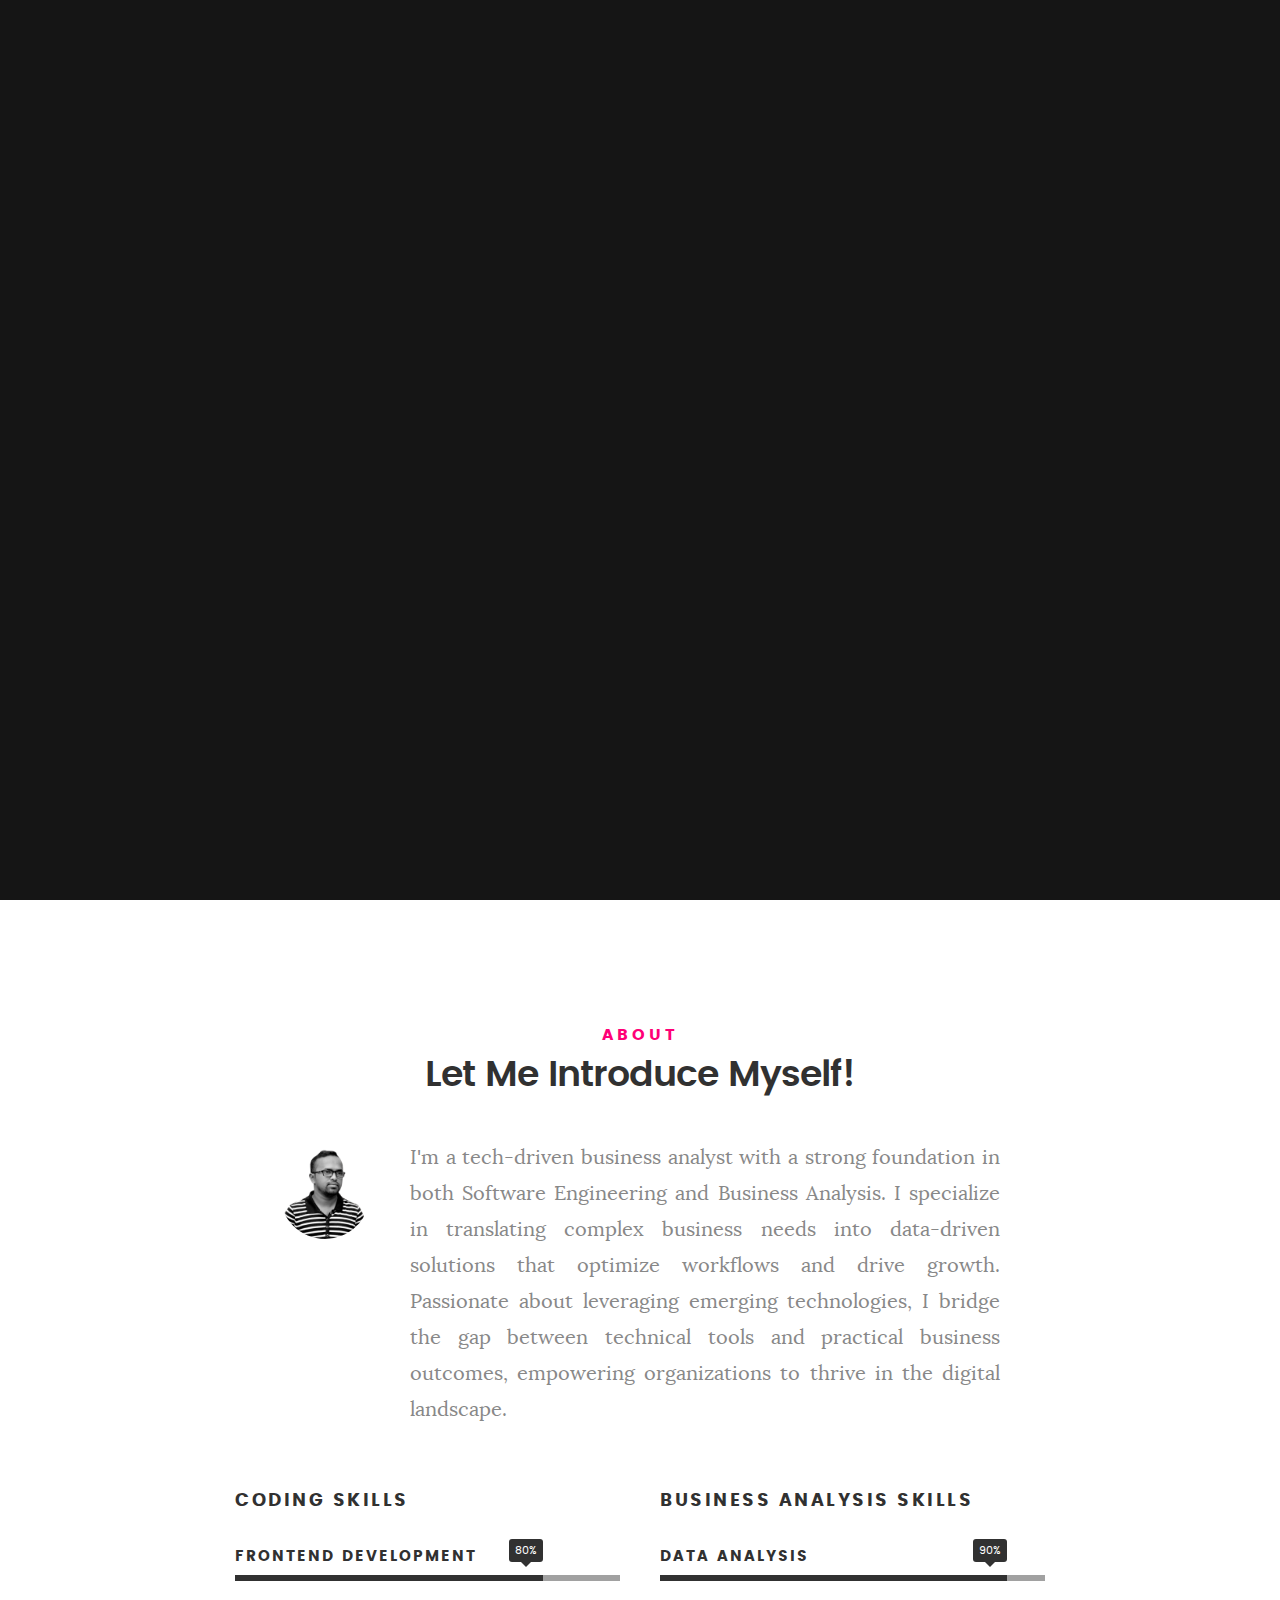
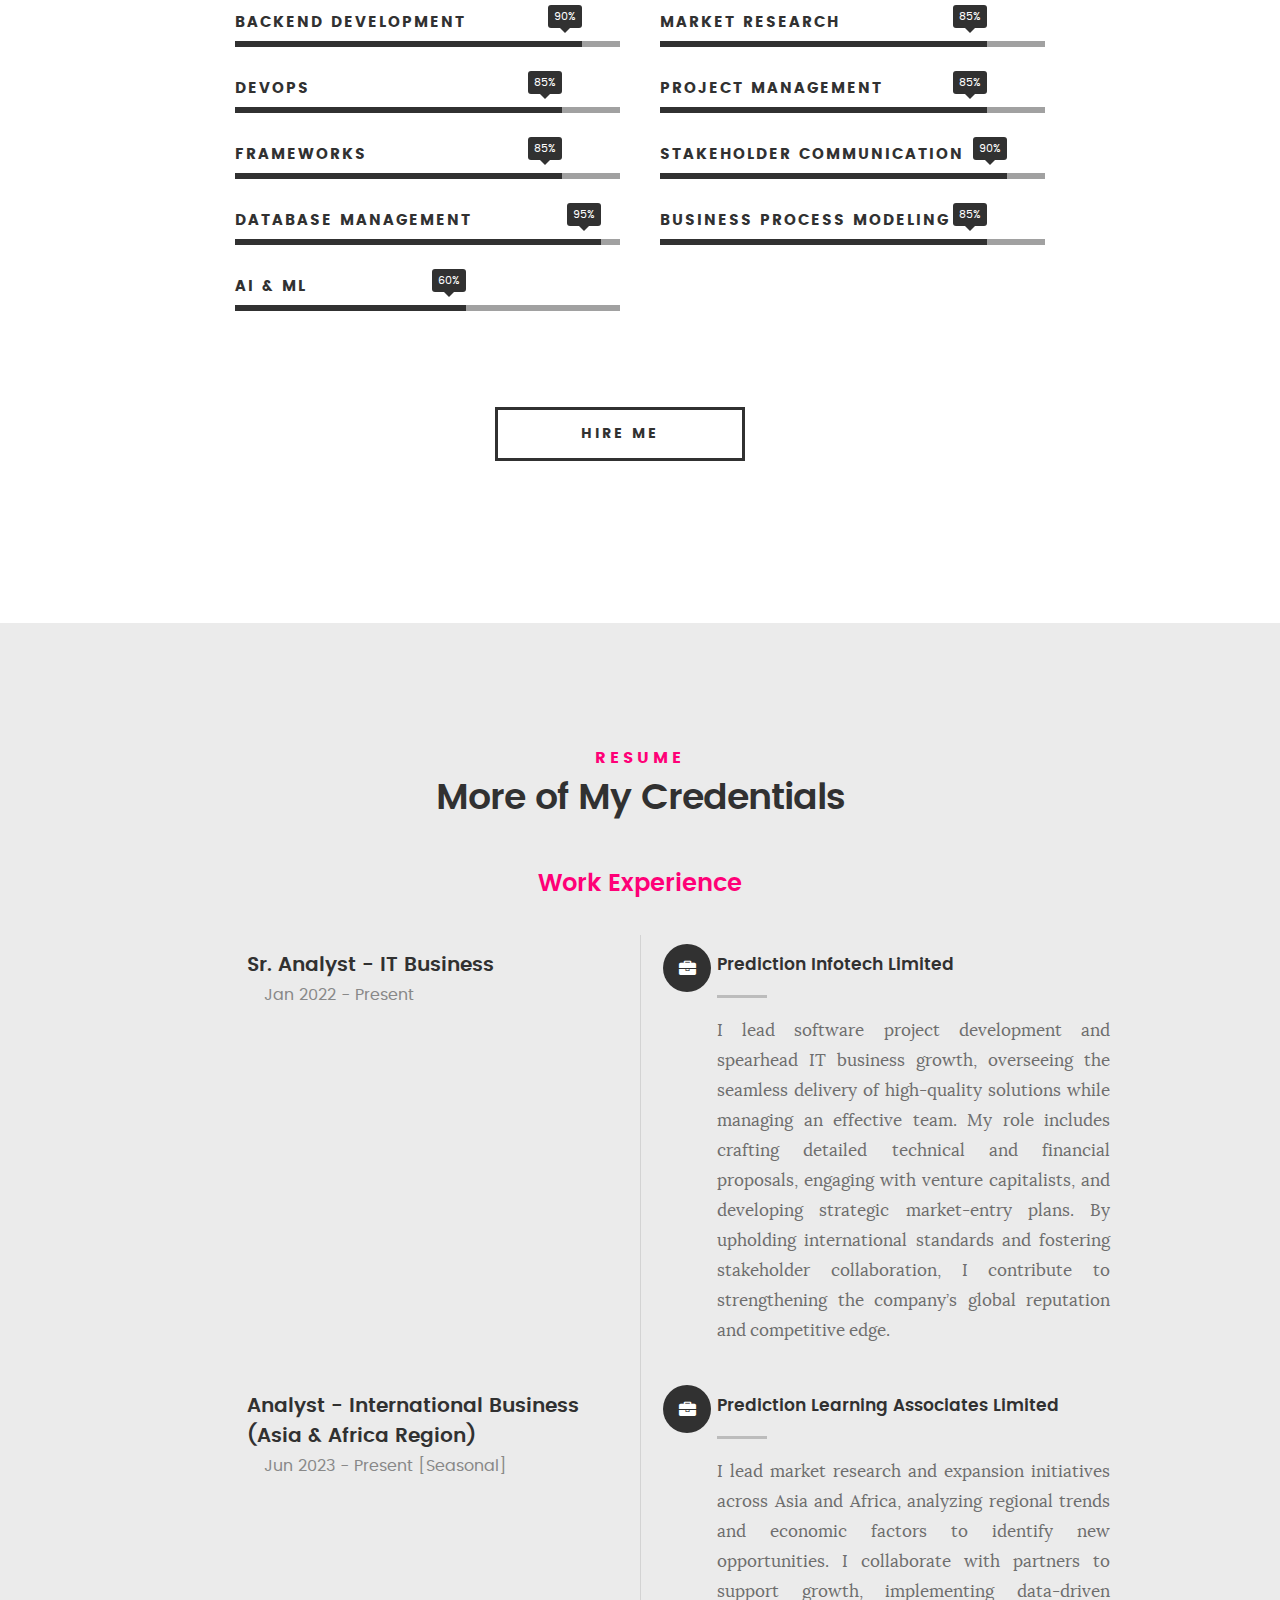
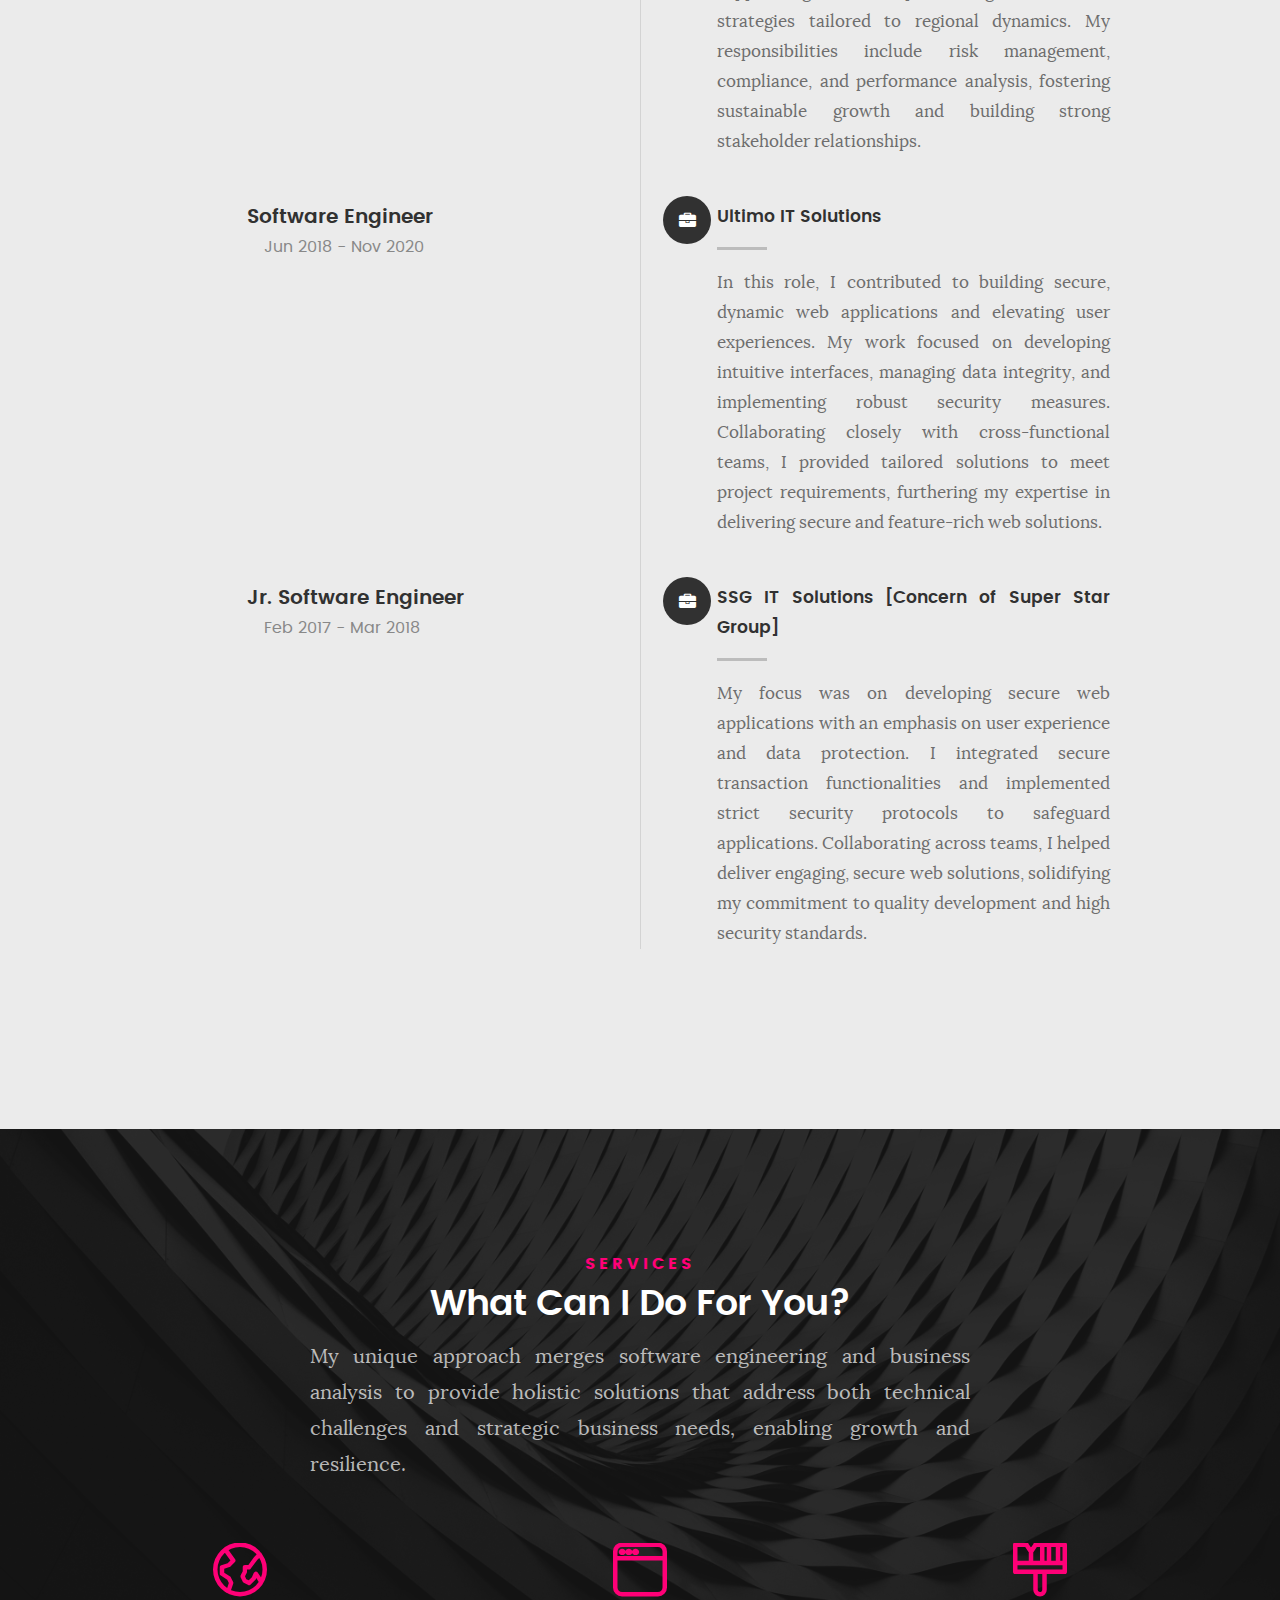
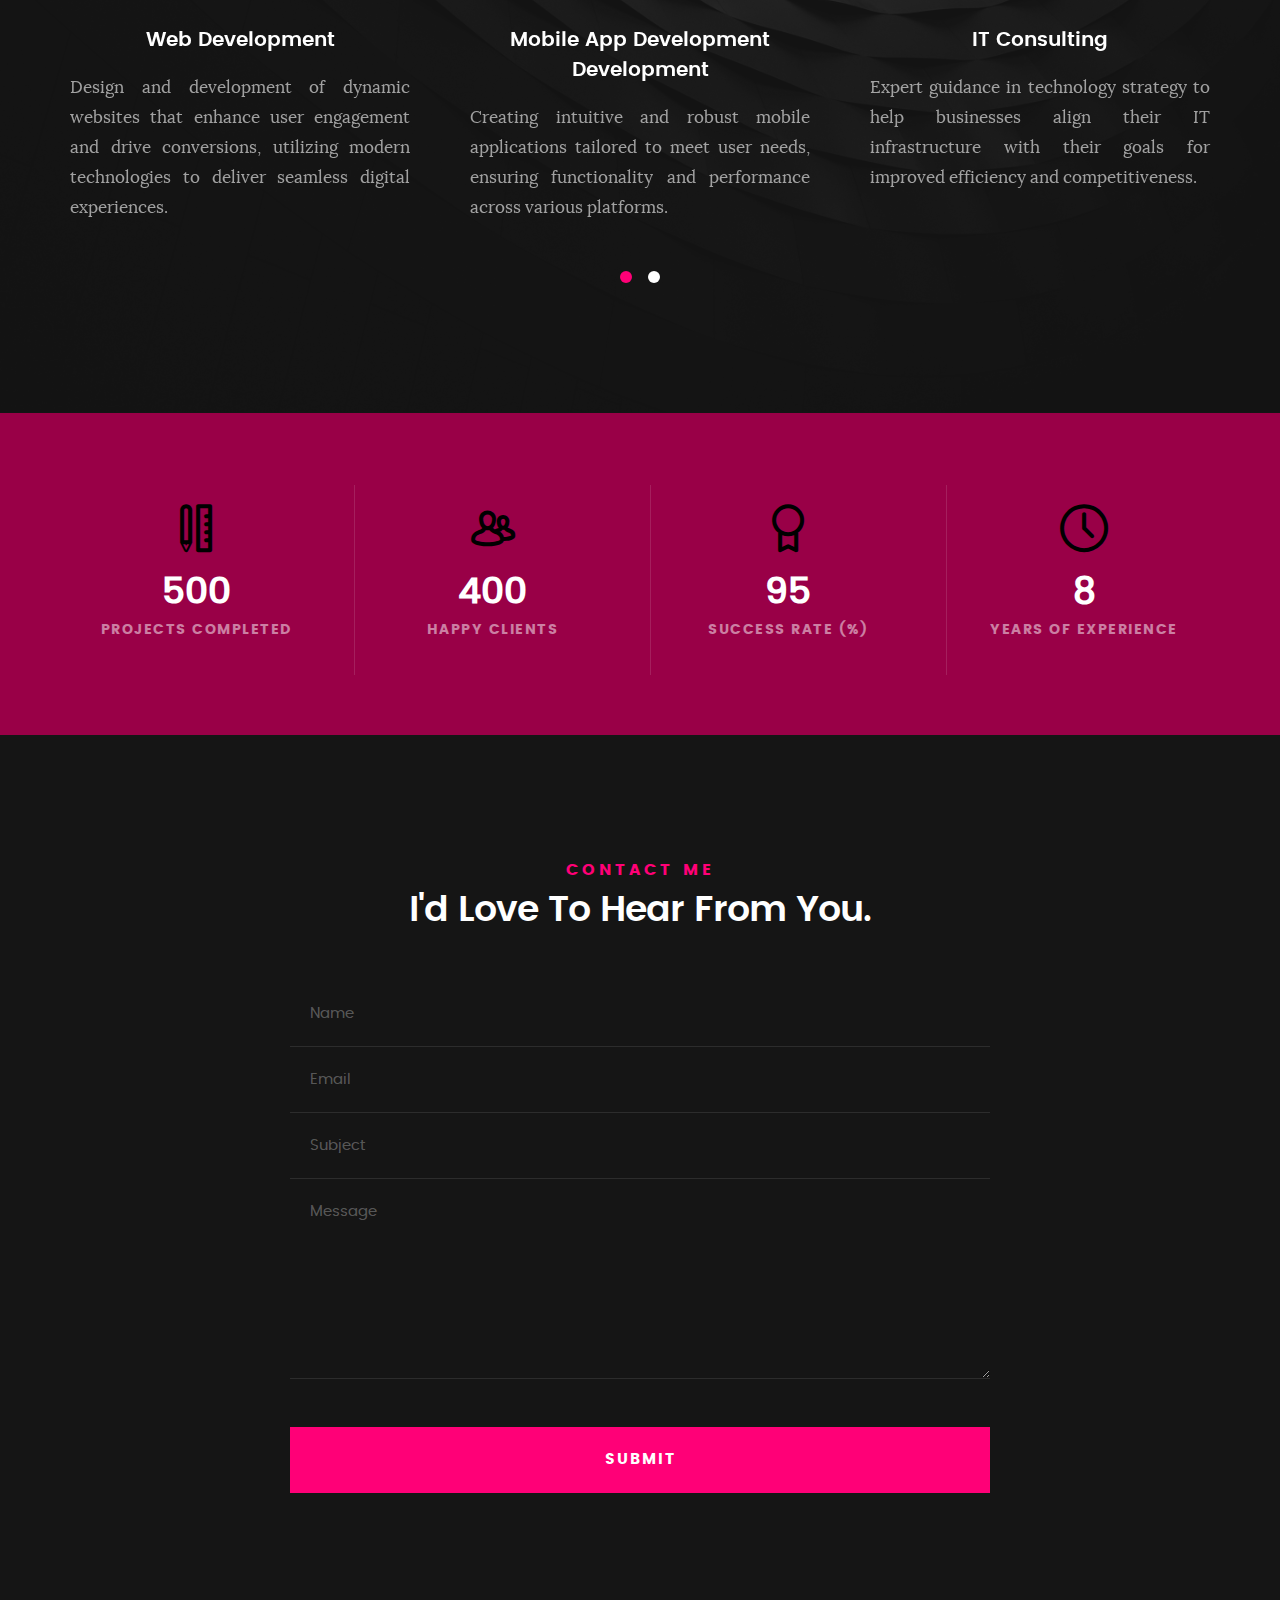
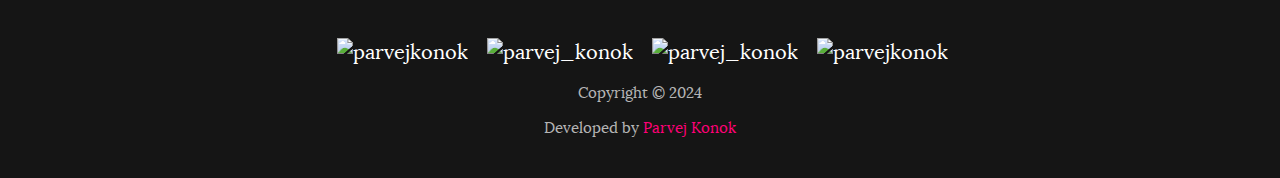
==== commit e4df5541: "removed educational part" ====
--- a/index.html
+++ b/index.html
@@ -116,7 +116,7 @@
 
    				<img src="images/profile-pic.jpg" alt="Profile Picture">
 
-   				<p class="lead">I'm a tech-driven business analyst committed to harnessing technology to create strategic value for businesses. With a strong background in interpreting complex business needs and designing data-driven solutions, I bridge the gap between technical tools and practical results that streamline processes and drive growth. Passionate about staying at the forefront of emerging technologies, I bring an innovative approach to optimizing workflows and achieving tangible outcomes. With my expertise, I’m here to empower businesses to navigate and thrive in today’s digital landscape.</p>
+   				<p class="lead">I'm a tech-driven business analyst with a strong foundation in both Software Engineering and Business Analysis. I specialize in translating complex business needs into data-driven solutions that optimize workflows and drive growth. Passionate about leveraging emerging technologies, I bridge the gap between technical tools and practical business outcomes, empowering organizations to thrive in the digital landscape.</p>
    			</div>   			
 
    		</div>   		
@@ -277,44 +277,44 @@
         </div> <!-- /col-twelve -->
     </div> <!-- /resume-timeline -->
 
-    <!-- Education Section -->
-    <div class="row resume-timeline">
-        <div class="col-twelve resume-header">
-            <h2>Education</h2>
-        </div> <!-- /resume-header -->
-
-        <div class="col-twelve">
-            <div class="timeline-wrap">
-                
-                <!-- Master Degree -->
-                <div class="timeline-block">
-                    <div class="timeline-ico"><i class="fa fa-graduation-cap"></i></div>
-                    <div class="timeline-header">
-                        <h3>Master's Degree in Computer Science & Engineering</h3>
-                        <p>Jun 2024 - Present</p>
-                    </div>
-                    <div class="timeline-content">
-                        <h4>Presidency University</h4>
-                        <p>In my Master’s program, I am expanding my expertise in advanced topics within computer science, including complex systems and emerging technologies. This experience is sharpening my research abilities and project management skills, preparing me for strategic roles in tech-driven environments.</p>
-                    </div>
-                </div> <!-- /timeline-block -->
-
-                <!-- Bachelor Degree -->
-                <div class="timeline-block">
-                    <div class="timeline-ico"><i class="fa fa-graduation-cap"></i></div>
-                    <div class="timeline-header">
-                        <h3>Bachelor's Degree in Computer Science & Engineering</h3>
-                        <p>Jan 2016 - Dec 2019</p>
-                    </div>
-                    <div class="timeline-content">
-                        <h4>Presidency University</h4>
-                        <p>My Bachelor’s degree laid a strong foundation in core technical skills, covering programming, algorithms, and software development. This education emphasized analytical thinking and problem-solving, equipping me for a career centered on technology and innovation.</p>
-                    </div>
-                </div> <!-- /timeline-block -->
-
-            </div> <!-- /timeline-wrap -->
-        </div> <!-- /col-twelve -->
-    </div> <!-- /resume-timeline -->
+<!-- Education Section -->
+<!-- <div class="row resume-timeline"> -->
+    <!-- <div class="col-twelve resume-header"> -->
+        <!-- <h2>Education</h2> -->
+    <!-- </div> /resume-header -->
+
+    <!-- <div class="col-twelve"> -->
+        <!-- <div class="timeline-wrap"> -->
+            
+            <!-- Master Degree -->
+            <!-- <div class="timeline-block"> -->
+                <!-- <div class="timeline-ico"><i class="fa fa-graduation-cap"></i></div> -->
+                <!-- <div class="timeline-header"> -->
+                    <!-- <h3>Master's Degree in Computer Science & Engineering</h3> -->
+                    <!-- <p>Jun 2024 - Present</p> -->
+                <!-- </div> -->
+                <!-- <div class="timeline-content"> -->
+                    <!-- <h4>Presidency University</h4> -->
+                    <!-- <p>In my Master’s program, I am expanding my expertise in advanced topics within computer science, including complex systems and emerging technologies. This experience is sharpening my research abilities and project management skills, preparing me for strategic roles in tech-driven environments.</p> -->
+                <!-- </div> -->
+            <!-- </div> /timeline-block -->
+
+            <!-- Bachelor Degree -->
+            <!-- <div class="timeline-block"> -->
+                <!-- <div class="timeline-ico"><i class="fa fa-graduation-cap"></i></div> -->
+                <!-- <div class="timeline-header"> -->
+                    <!-- <h3>Bachelor's Degree in Computer Science & Engineering</h3> -->
+                    <!-- <p>Jan 2016 - Dec 2019</p> -->
+                <!-- </div> -->
+                <!-- <div class="timeline-content"> -->
+                    <!-- <h4>Presidency University</h4> -->
+                    <!-- <p>My Bachelor’s degree laid a strong foundation in core technical skills, covering programming, algorithms, and software development. This education emphasized analytical thinking and problem-solving, equipping me for a career centered on technology and innovation.</p> -->
+                <!-- </div> -->
+            <!-- </div> /timeline-block -->
+
+        <!-- </div> /timeline-wrap -->
+    <!-- </div> /col-twelve -->
+<!-- </div> /resume-timeline -->
 	
 </section> <!-- /resume section -->
 
@@ -332,7 +332,7 @@
    			<h5>Services</h5>
    			<h1>What Can I Do For You?</h1>
 
-   			<p class="lead">I provide a comprehensive suite of services encompassing Software Engineering and Business Analysis. My expertise in Web and Mobile App Development enables me to create innovative and user-centric solutions tailored to client needs. Through IT Consulting, I offer strategic insights that enhance operational efficiency and drive technological advancement. In the realm of Business Analysis, I specialize in Data Analysis to derive meaningful insights, conduct Risk Analysis and Mitigation to safeguard projects, and optimize business processes for improved performance. My goal is to empower organizations with effective solutions that foster growth and resilience in a dynamic market.</p>
+   			<p class="lead">My unique approach merges software engineering and business analysis to provide holistic solutions that address both technical challenges and strategic business needs, enabling growth and resilience.</p>
 
    		</div>   		
    	</div> <!-- /section-intro -->
--- a/css/main.css
+++ b/css/main.css
@@ -2565,7 +2565,7 @@
 /* Footer Info Styling */
 .footer-info {
     color: rgba(255, 255, 255, 0.7);
-    font-size: 1.2rem;
+    font-size: 1.5rem;
 }
 
 .footer-info p {
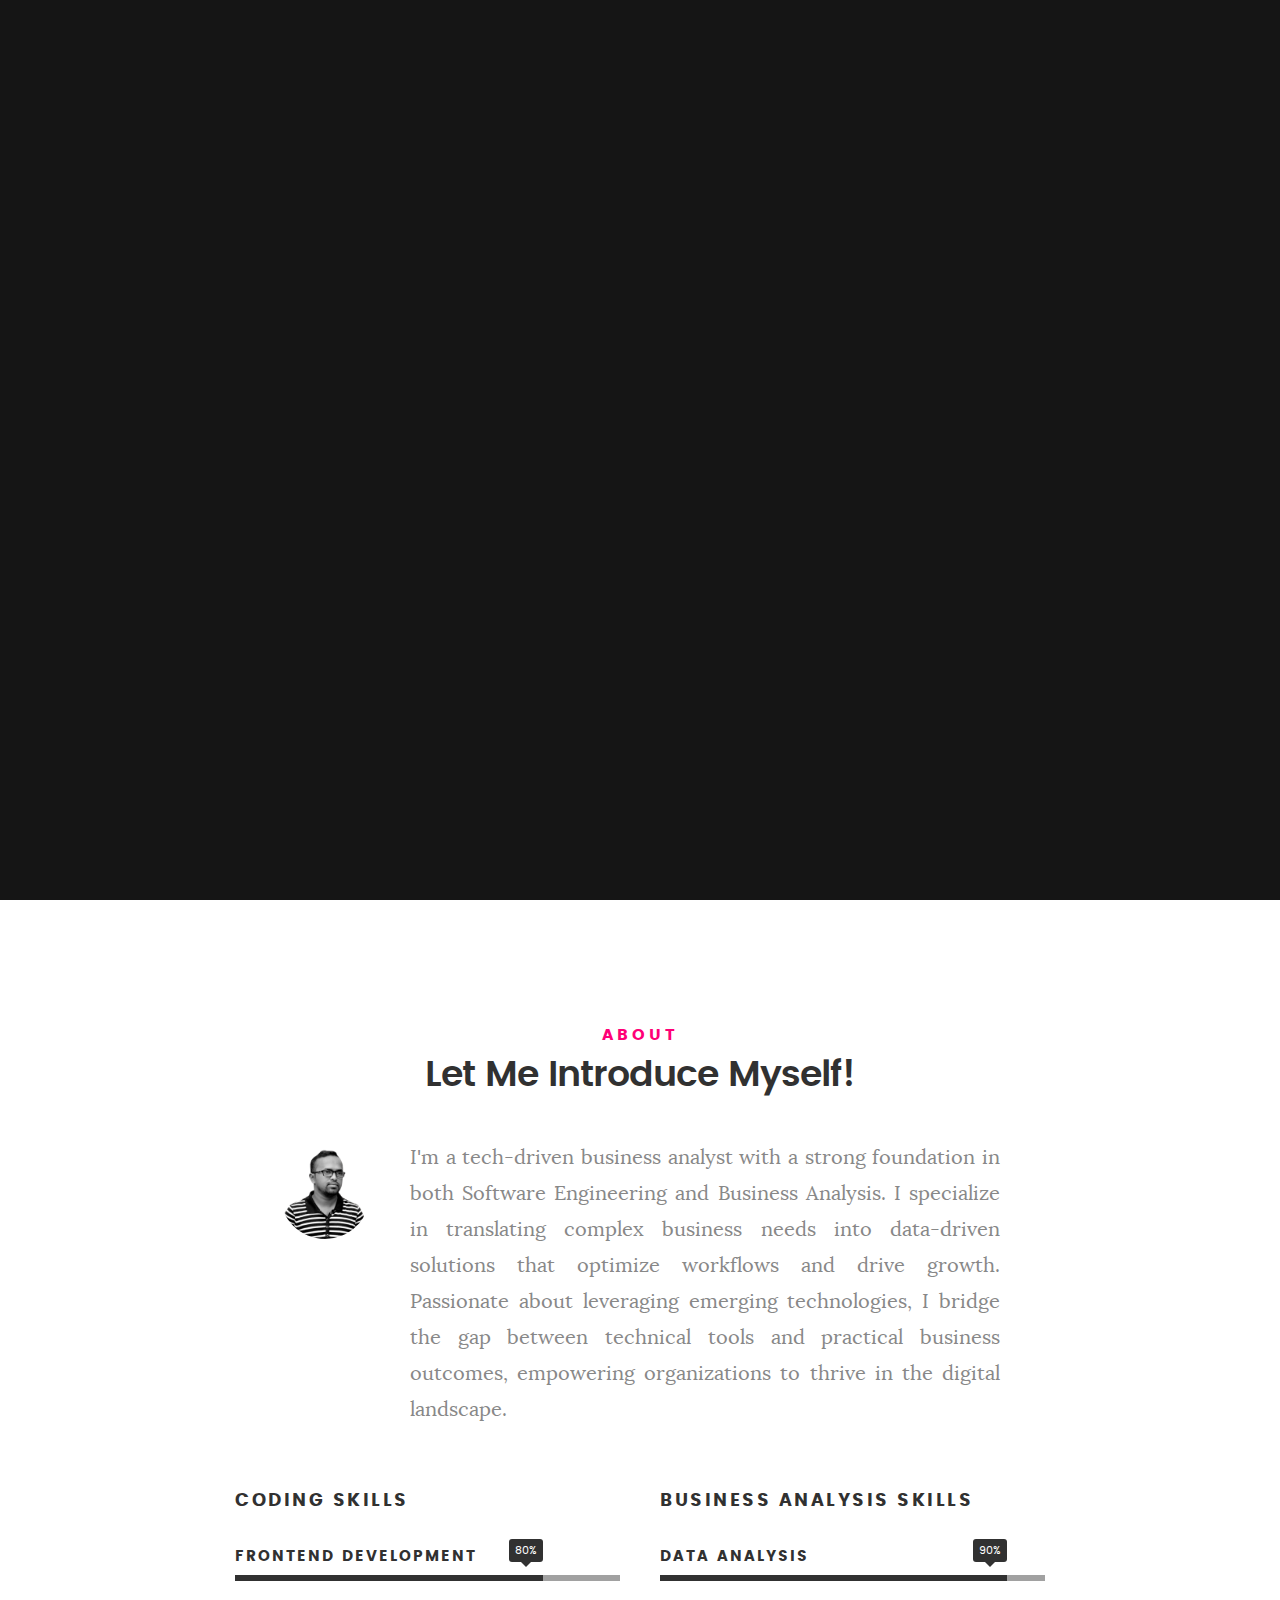
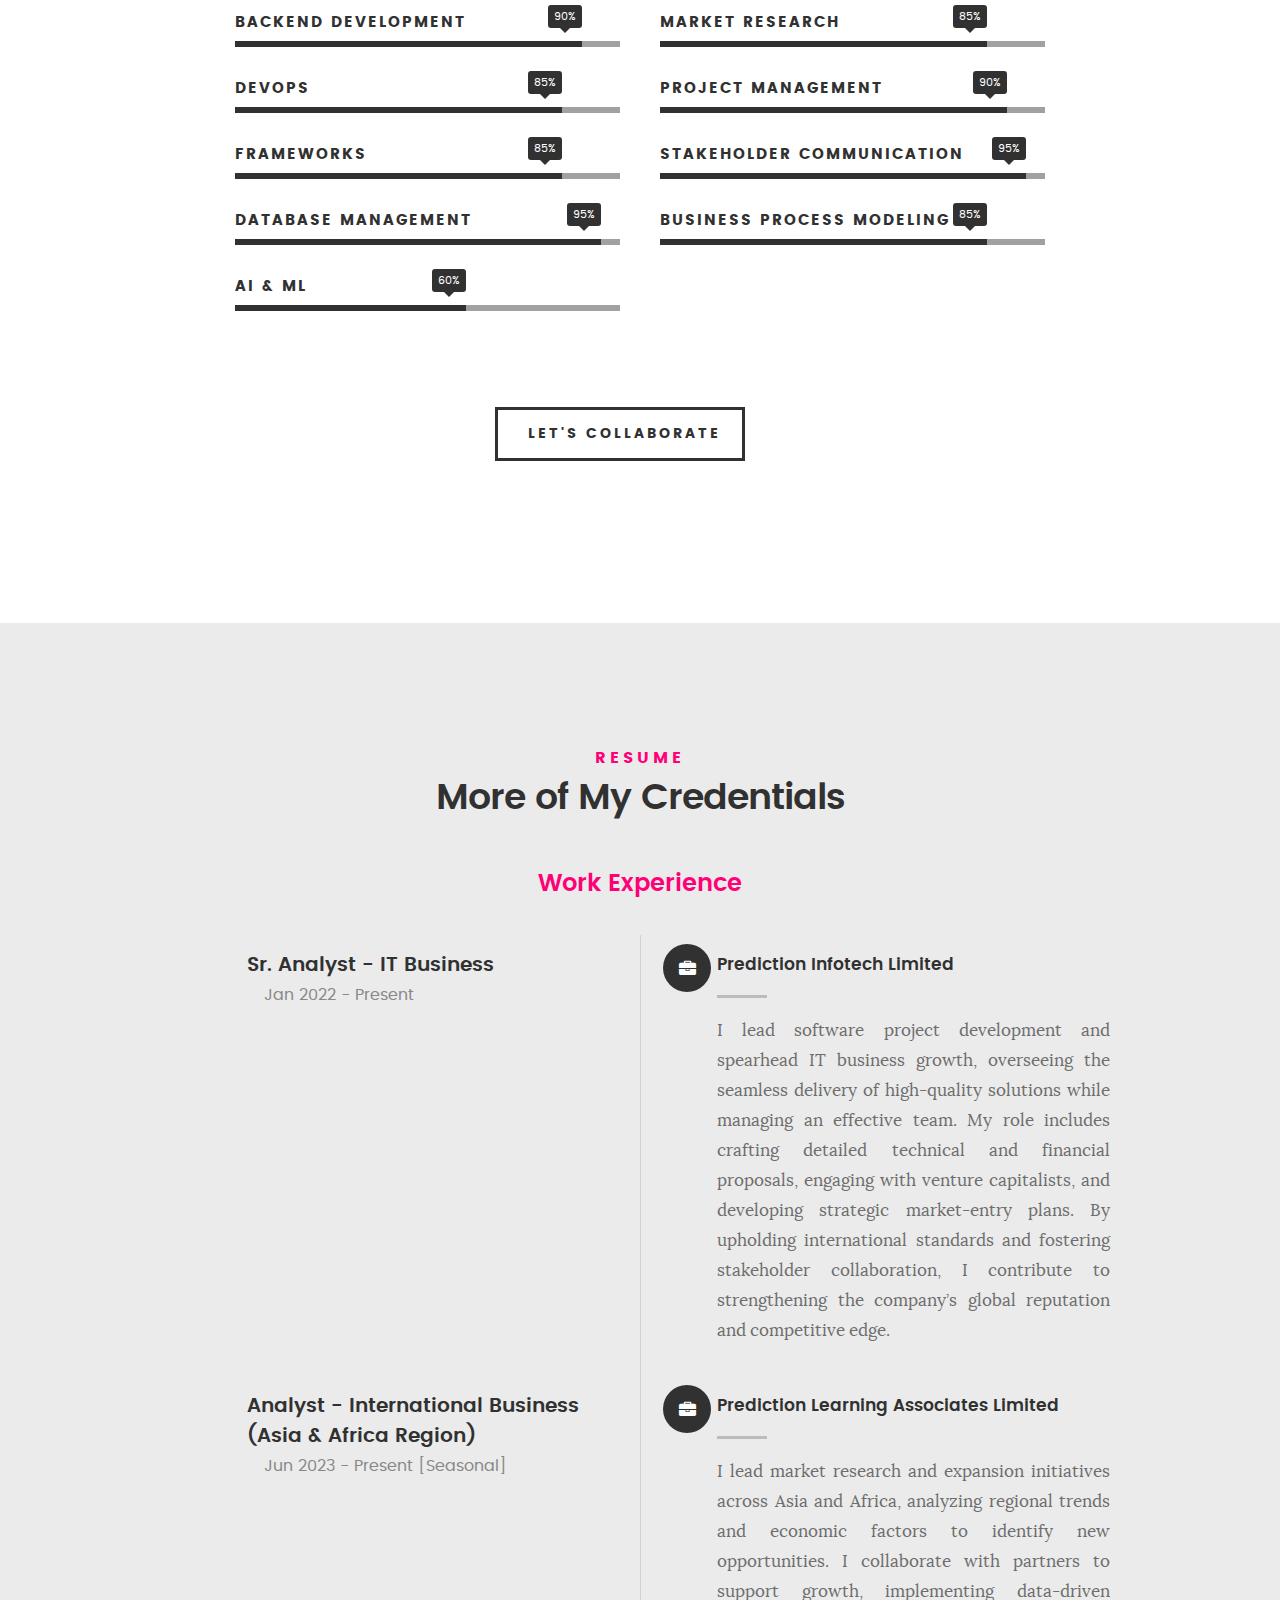
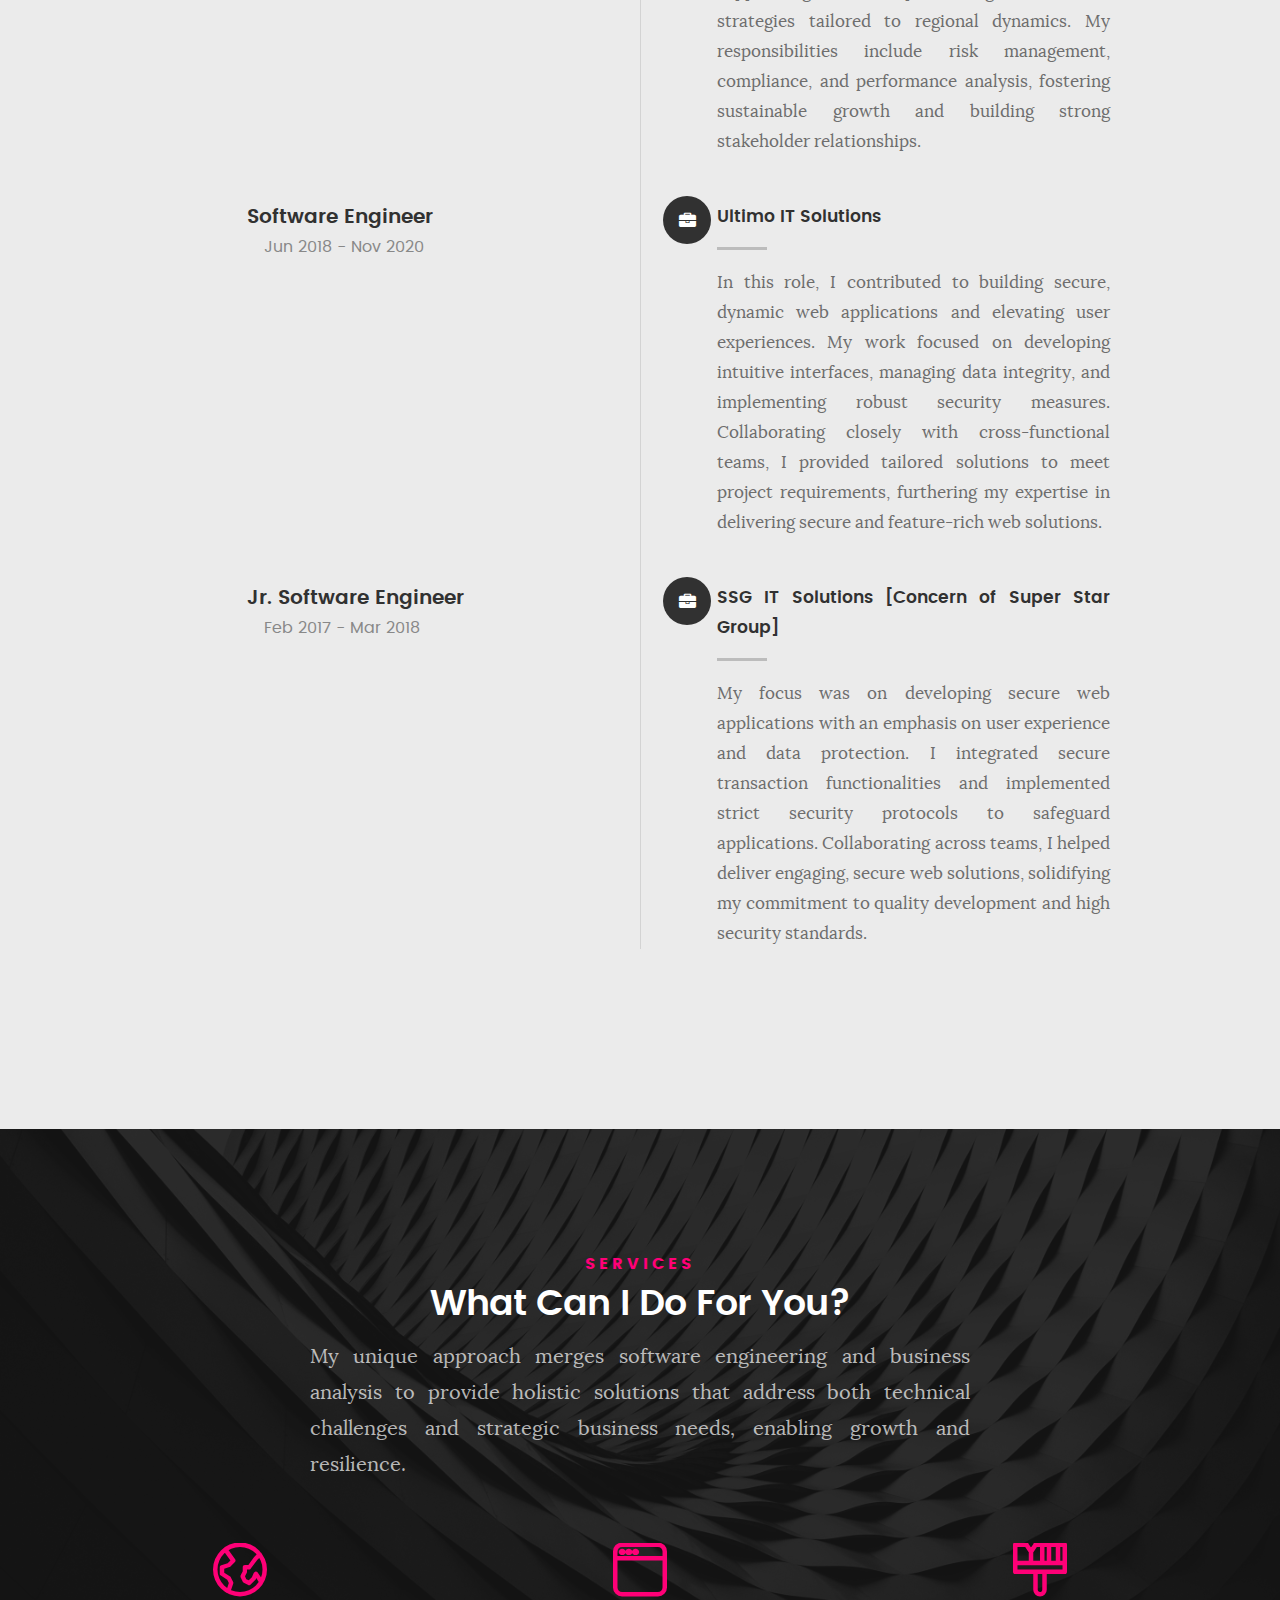
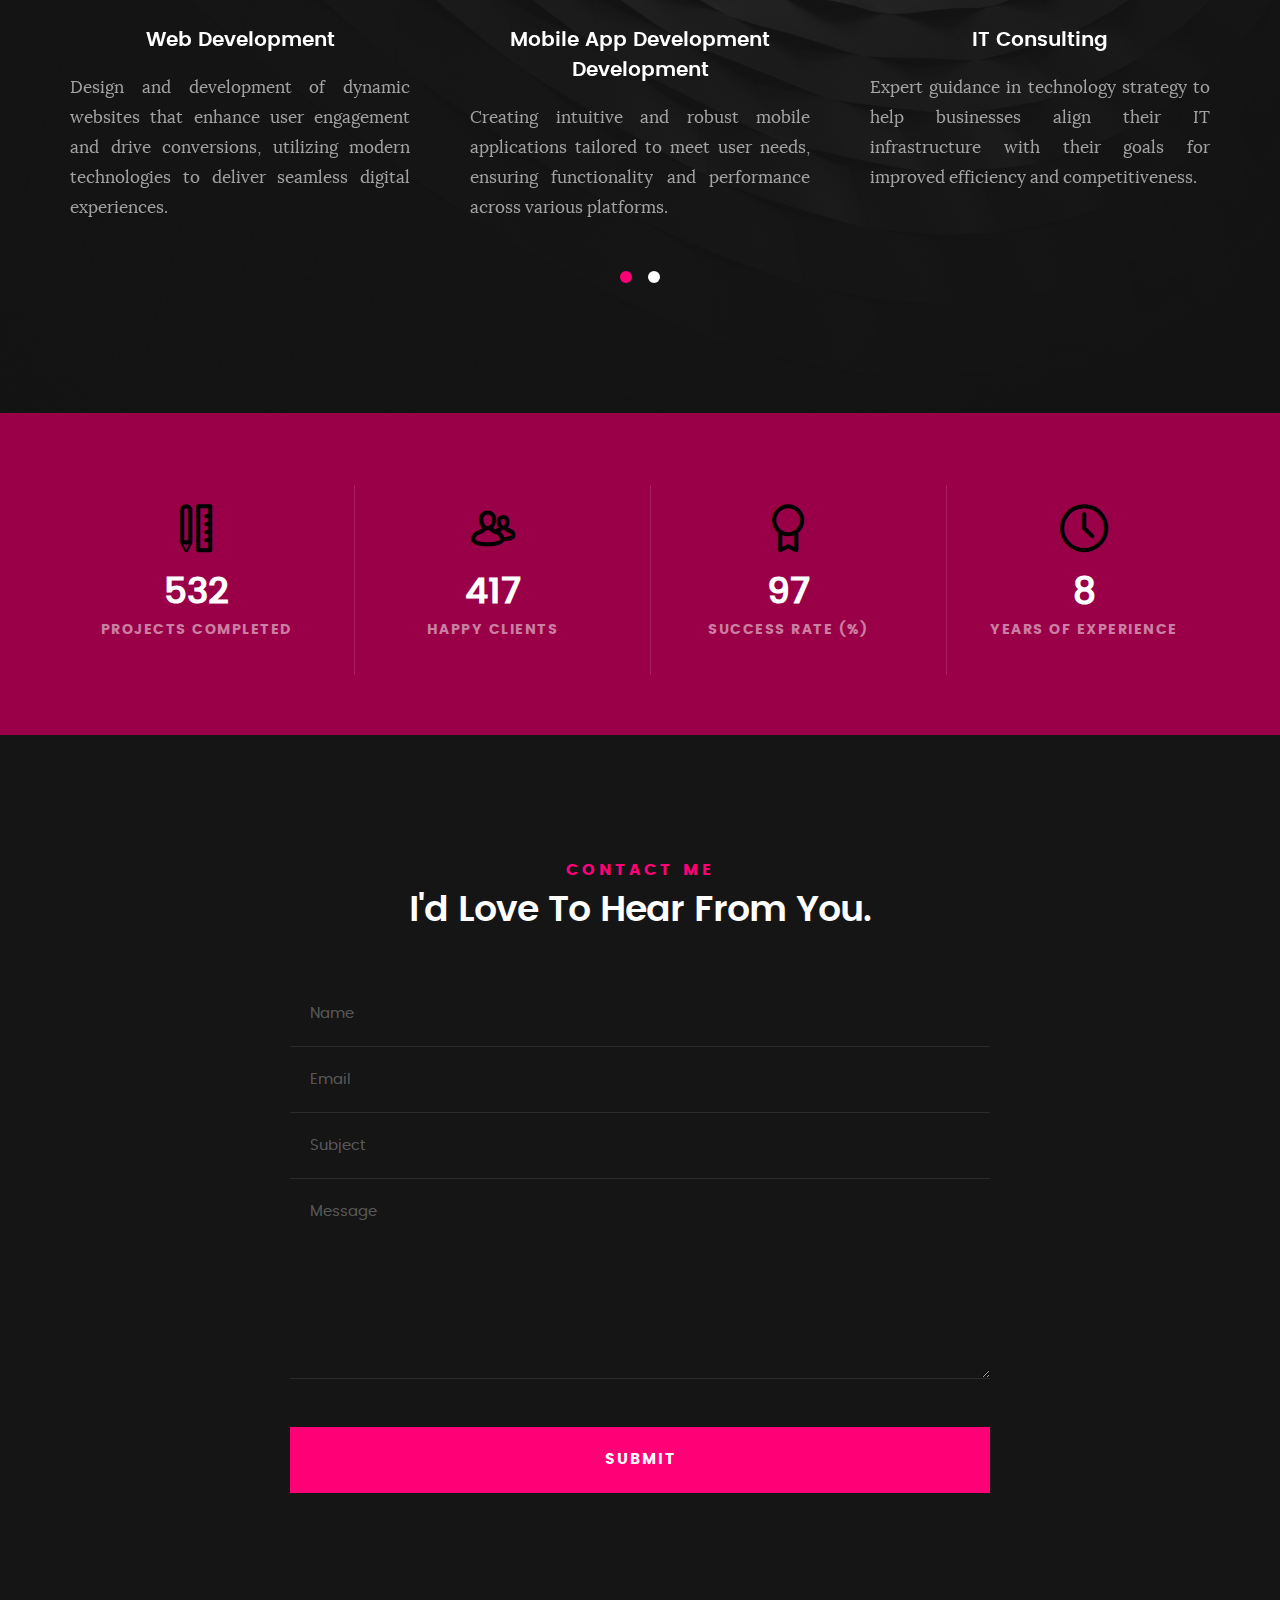
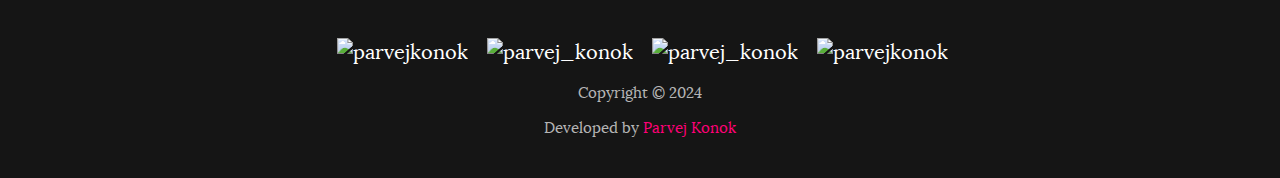
==== commit d5a4d022: "wrapping the whole work" ====
--- a/index.html
+++ b/index.html
@@ -81,7 +81,7 @@
 	   				<span>International Business Analyst</span> 
 	   			</p>
 
-	   			<a class="button stroke smoothscroll" href="#about" title="">More About Me</a>
+	   			<a class="button stroke smoothscroll" href="#about" title="">Wanna Know About Me?</a>
 
 	   		</div>  
    			
@@ -173,11 +173,11 @@
 					<strong>Market Research</strong>
 				</li>
 				<li>
-					<div class="progress percent85"><span>85%</span></div>
+					<div class="progress percent90"><span>90%</span></div>
 					<strong>Project Management</strong>
 				</li>
 				<li>
-					<div class="progress percent90"><span>90%</span></div>
+					<div class="progress percent95"><span>95%</span></div>
 					<strong>Stakeholder Communication</strong>
 				</li>
 				<li>
@@ -192,7 +192,7 @@
 	
    	<div class="row button-section">
    		<div class="col-twelve">
-   			<a href="#contact" title="Hire Me" class="button stroke smoothscroll">Hire Me</a>
+   			<a href="#contact" title="Hire Me" class="button stroke smoothscroll">Let's Collaborate</a>
    			<!-- <a href="#" title="Download CV" class="button button-primary">Download CV</a> -->
    		</div>   		
    	</div>
@@ -449,7 +449,7 @@
                     <div class="icon-part">
                         <i class="icon-pencil-ruler"></i>
                     </div>
-                    <h3 class="stat-count">500</h3>
+                    <h3 class="stat-count">532</h3>
                     <h5 class="stat-title">Projects Completed</h5>
                 </div>
 
@@ -457,7 +457,7 @@
                     <div class="icon-part">
                         <i class="icon-users"></i>
                     </div>
-                    <h3 class="stat-count">400</h3>
+                    <h3 class="stat-count">417</h3>
                     <h5 class="stat-title">Happy Clients</h5>
                 </div>
 
@@ -465,7 +465,7 @@
                     <div class="icon-part">
                         <i class="icon-badge"></i> <!-- Success Rate -->
                     </div>
-                    <h3 class="stat-count">95</h3>
+                    <h3 class="stat-count">97</h3>
                     <h5 class="stat-title">Success Rate (%)</h5>
                 </div>
 
@@ -562,6 +562,8 @@
     	<div id="loader"></div>
    </div> 
 
+
+
    <!-- Java Script
    ================================================== --> 
    <script src="js/jquery-2.1.3.min.js"></script>
--- a/css/main.css
+++ b/css/main.css
@@ -2597,41 +2597,5 @@
 }
 
 
-/**
- * go to top - (_layout.scss)
- * ------------------------------------------------------------------- 
- */
-#go-top {
-	position: fixed;
-	bottom: 0;
-	right: 0;
-	z-index: 600;
-	display: none;
-}
-#go-top a {
-	text-decoration: none;
-	border: 0 none;
-	display: block;
-	height: 6.6rem;
-	width: 6rem;
-	line-height: 6.6rem;
-	text-align: center;
-	background: #cc005f;
-	color: #FFFFFF;
-	text-align: center;
-	text-transform: uppercase;
-	-moz-transition: all 0.3s ease-in-out;
-	-o-transition: all 0.3s ease-in-out;
-	-webkit-transition: all 0.3s ease-in-out;
-	-ms-transition: all 0.3s ease-in-out;
-	transition: all 0.3s ease-in-out;
-}
-#go-top a i {
-	font-size: 1.6rem;
-	line-height: inherit;
-}
-#go-top a:hover {
-	background: #000000;
-}
 
 /*# sourceMappingURL=main.css.map */